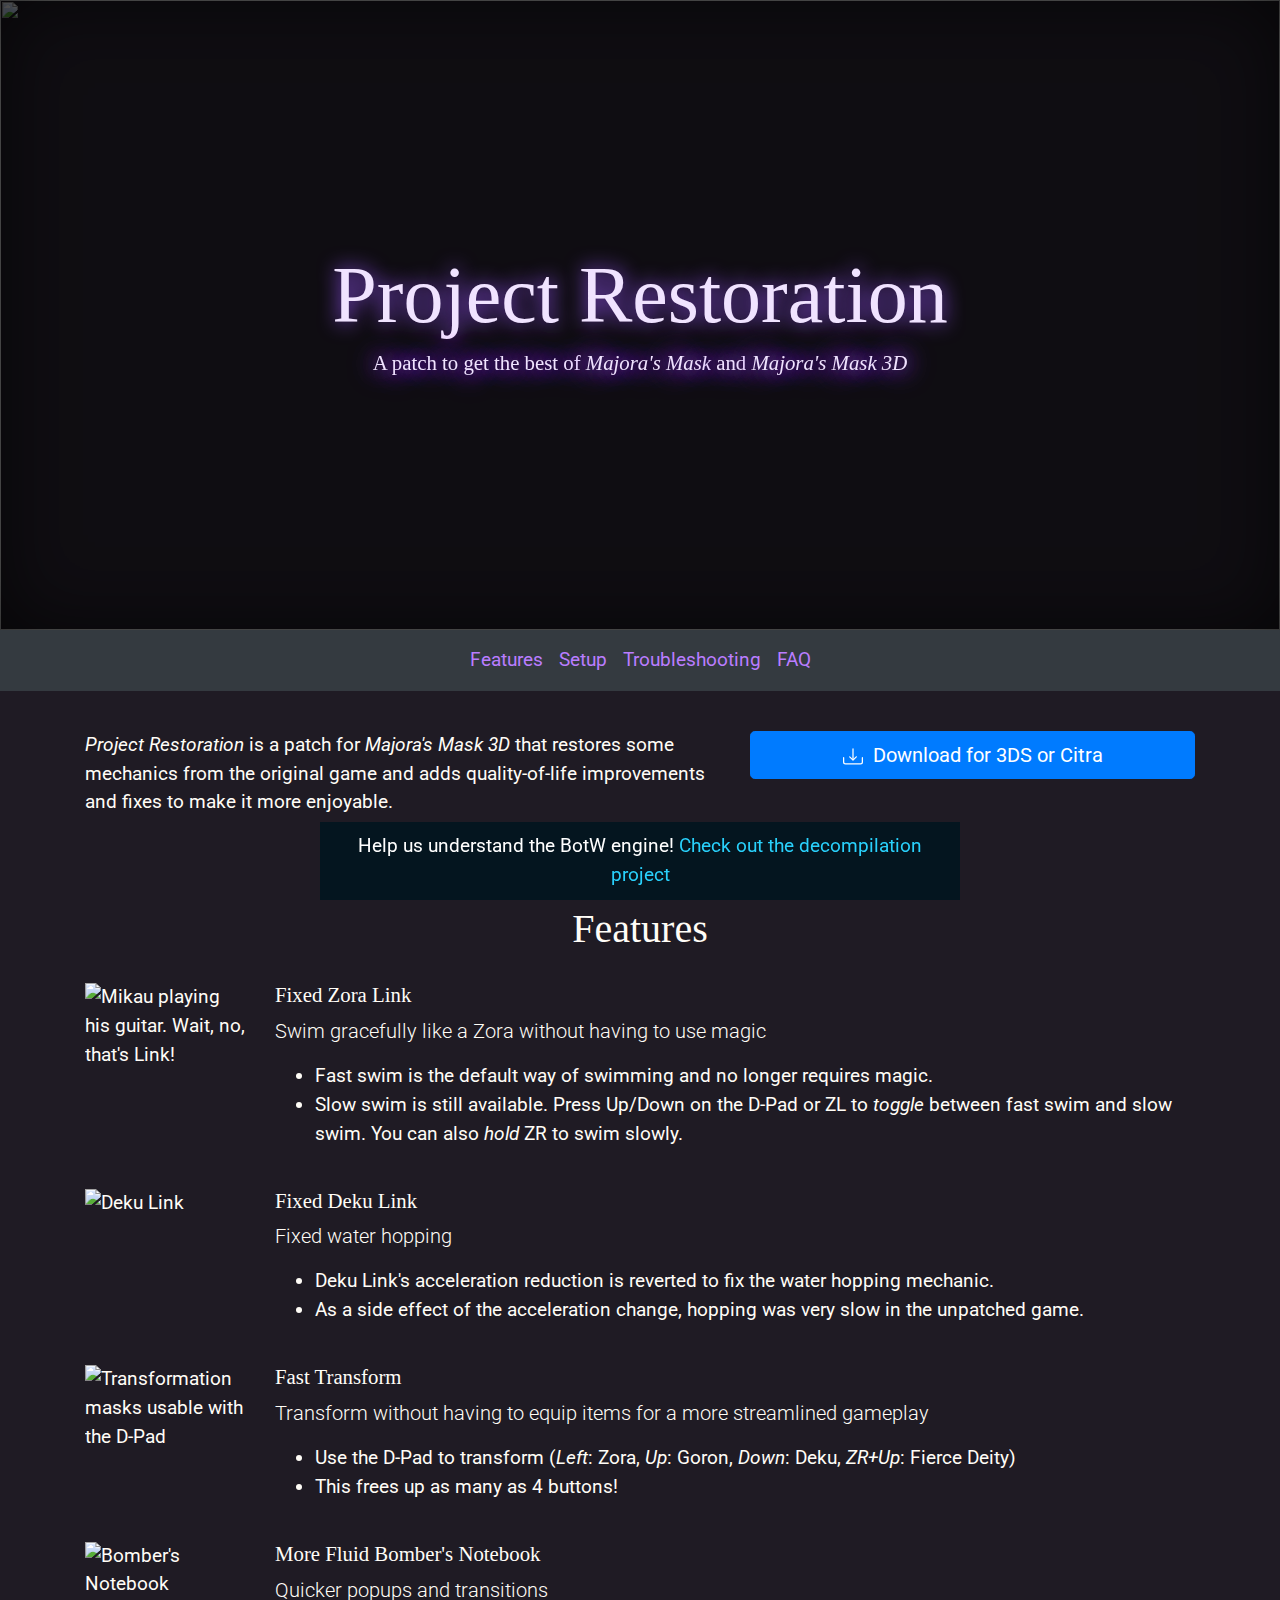
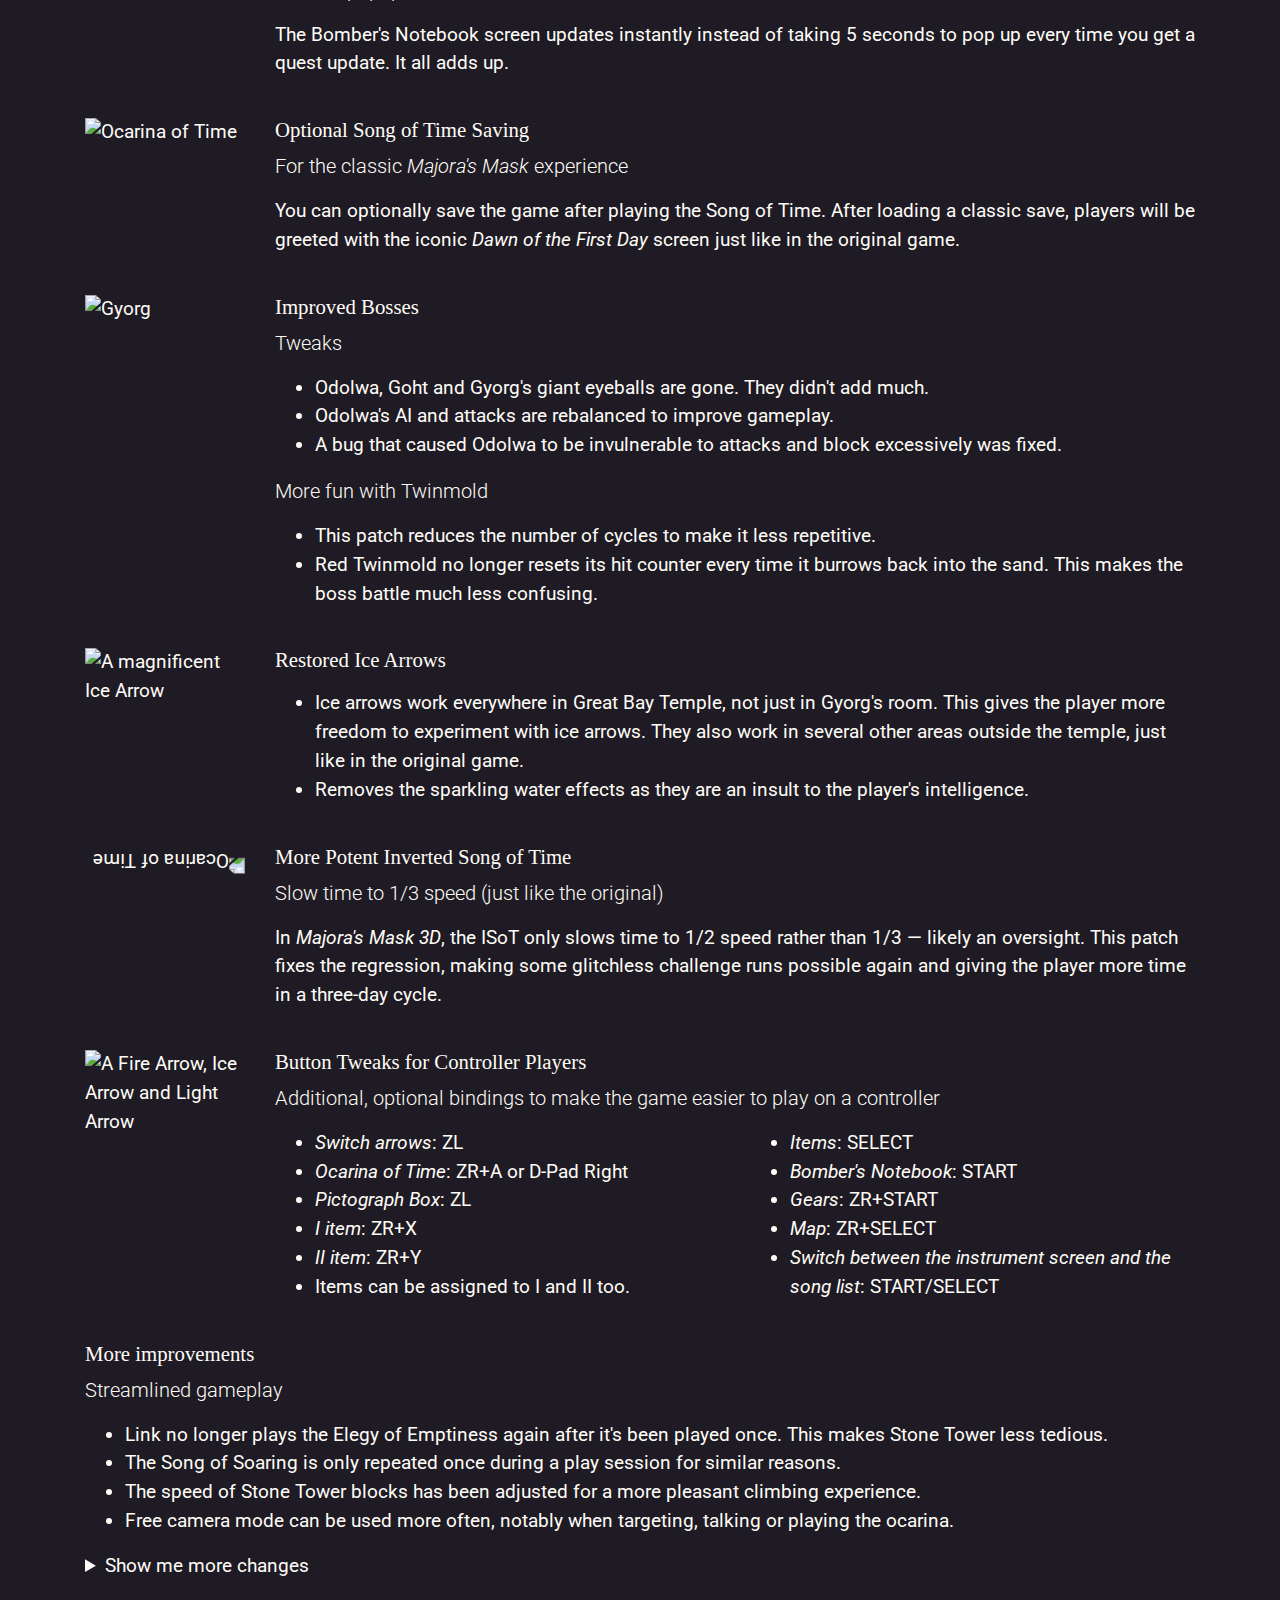
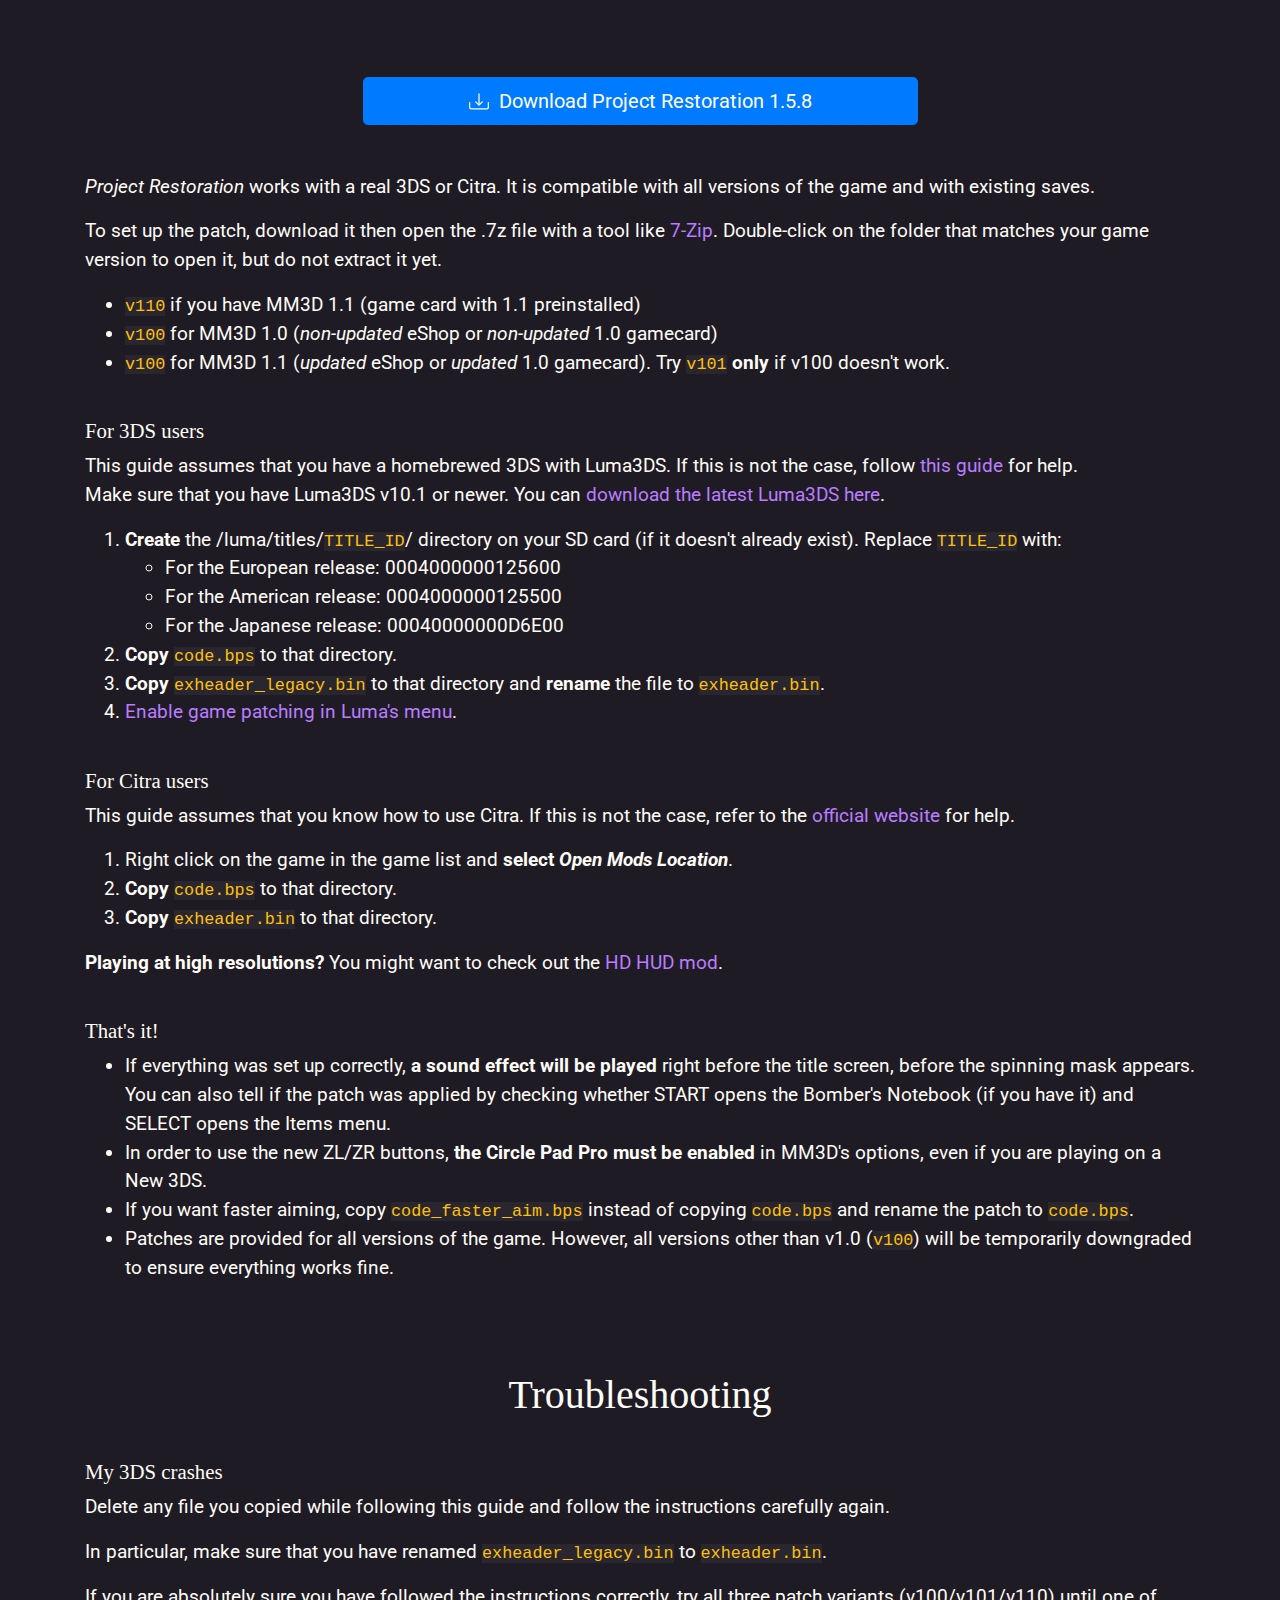
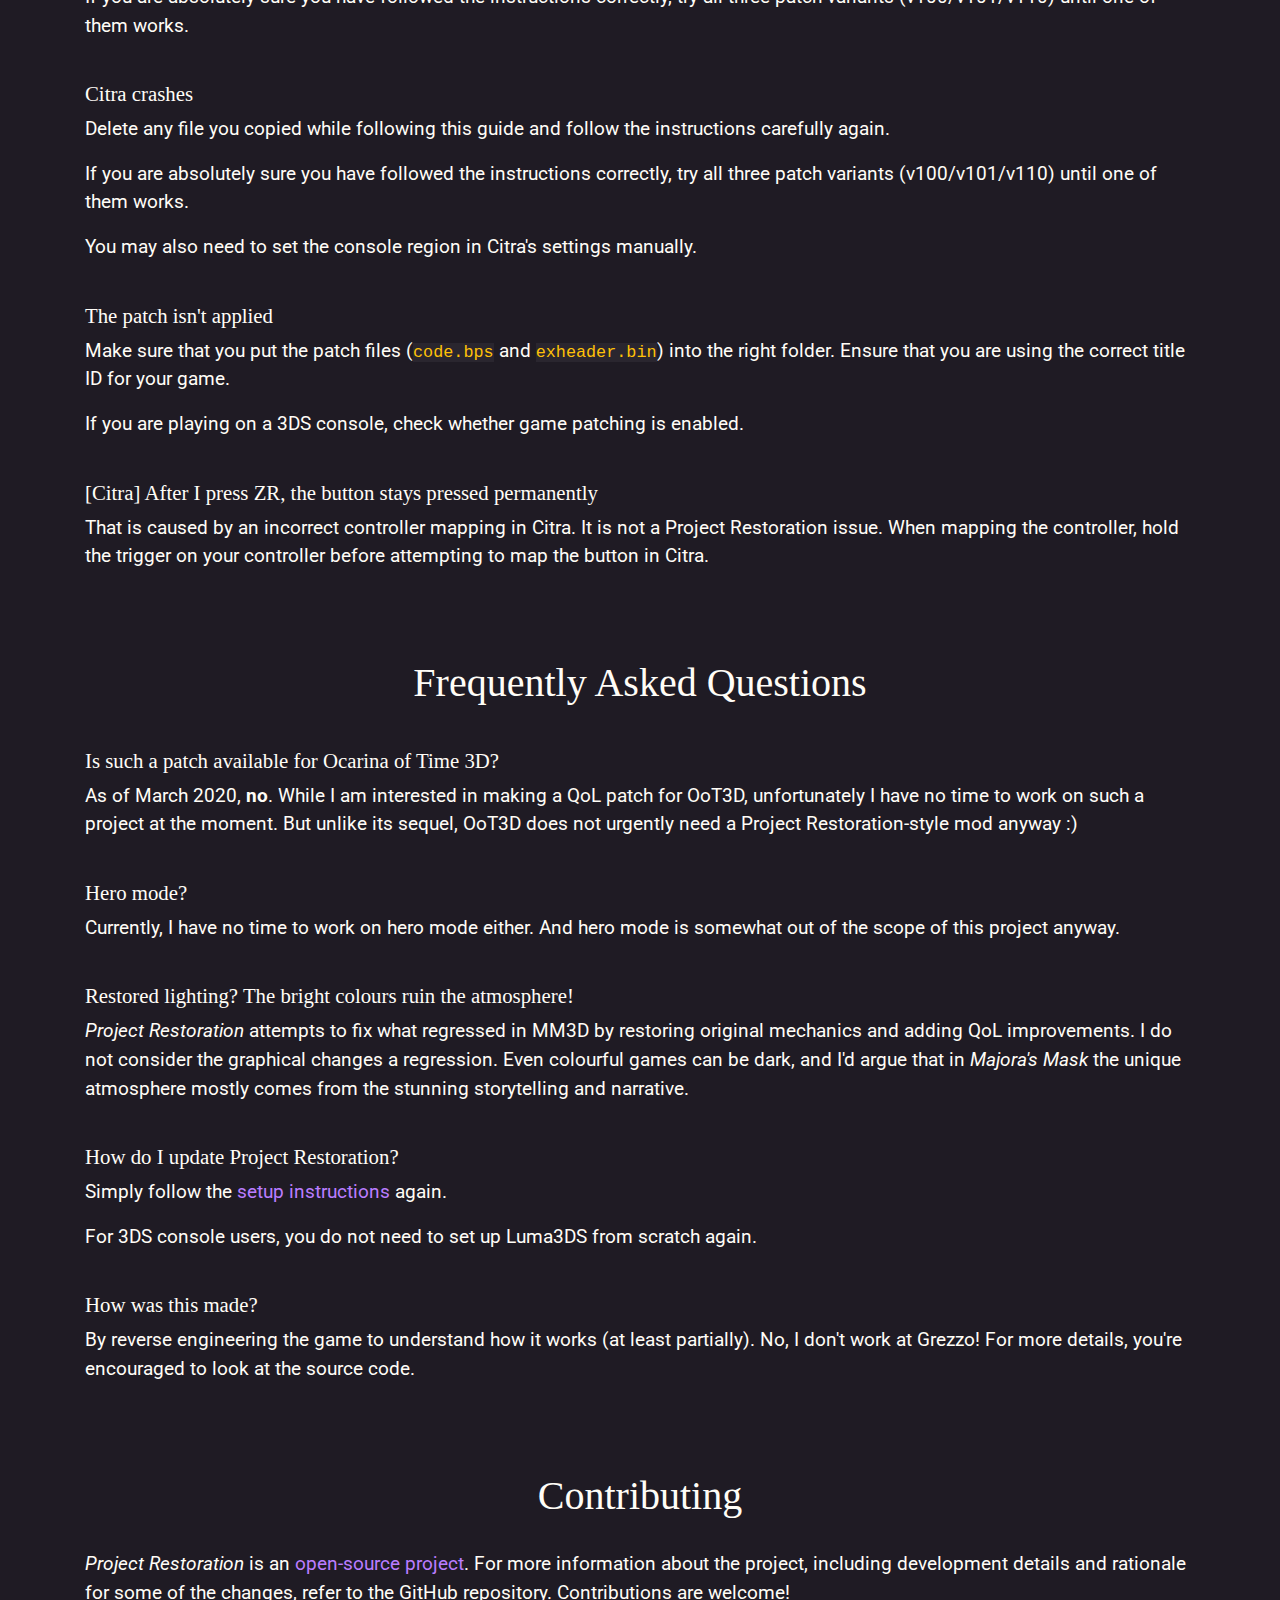
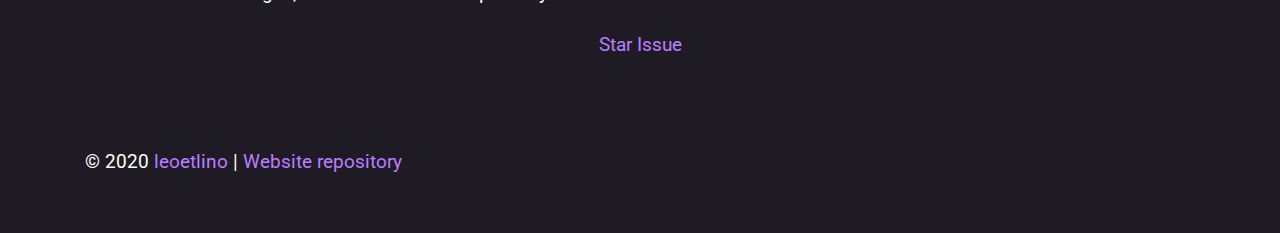
==== index.html @ 618478ee "add BotW RE banner" ====
<!DOCTYPE html>
<html lang="en">

<head>
  <meta charset="utf-8">
  <meta name="viewport" content="width=device-width, initial-scale=1, shrink-to-fit=no">
  <meta name="description" content="Project Restoration is a patch for Majora's Mask 3D that restores mechanics from the original game and adds QoL improvements and fixes to make the game more enjoyable.">
  <link rel="stylesheet" href="assets/css/bootstrap.min.css">
  <link href="https://fonts.googleapis.com/css2?family=Roboto:ital,wght@0,300;0,400;0,700;1,300;1,400&display=swap" rel="stylesheet">
  <link rel="stylesheet" href="index.css?20210507">
  <title>Project Restoration - Majora's Mask 3D patch to get the best of Majora's Mask</title>
</head>

<body>
  <header class="masthead">
    <img class="masthead-bg" src="assets/img/header_2x.jpg" srcset="assets/img/header_1x.jpg 1x, assets/img/header_2x.jpg 2x, assets/img/header_2x.jpg 1920w, assets/img/header_4x.jpg 3840w" alt="">
    <div class="masthead-text">
      <div class="container h-100">
        <div class="row h-100 align-items-center">
          <div class="col-12 text-center">
            <h1>Project Restoration</h1>
            <h2>A patch to get the best of <em>Majora's Mask</em> and <em>Majora's Mask 3D</em></h2>
          </div>
        </div>
      </div>
    </div>
  </header>

  <article id="main">
    <nav class="navbar navbar-expand navbar-dark bg-dark sticky-top" id="nav">
      <div class="navbar-collapse collapse">
        <ul class="navbar-nav ml-auto mr-auto">
          <li class="nav-item"><a class="nav-link" href="#features">Features</a></li>
          <li class="nav-item"><a class="nav-link" href="#setup">Setup</a></li>
          <li class="nav-item"><a class="nav-link" href="#troubleshooting">Troubleshooting</a></li>
          <li class="nav-item"><a class="nav-link" href="#faq">FAQ</a></li>
        </ul>
      </div>
    </nav>

    <section class="container">
      <div class="row pt-4">
        <div class="col-sm-7">
          <p><i>Project Restoration</i> is a patch for <i>Majora's Mask 3D</i> that restores some mechanics from the
            original game and adds quality-of-life improvements and fixes to make it more enjoyable.</p>
        </div>
        <div class="col-sm-5">
          <a href="#setup" style="color: white !important" class="btn btn-lg btn-block btn-primary"><svg class="bi bi-download" width="1em" height="1em" viewBox="0 0 16 16" fill="currentColor" xmlns="http://www.w3.org/2000/svg">
              <path fill-rule="evenodd" d="M.5 8a.5.5 0 01.5.5V12a1 1 0 001 1h12a1 1 0 001-1V8.5a.5.5 0 011 0V12a2 2 0 01-2 2H2a2 2 0 01-2-2V8.5A.5.5 0 01.5 8z" clip-rule="evenodd" />
              <path fill-rule="evenodd" d="M5 7.5a.5.5 0 01.707 0L8 9.793 10.293 7.5a.5.5 0 11.707.707l-2.646 2.647a.5.5 0 01-.708 0L5 8.207A.5.5 0 015 7.5z" clip-rule="evenodd" />
              <path fill-rule="evenodd" d="M8 1a.5.5 0 01.5.5v8a.5.5 0 01-1 0v-8A.5.5 0 018 1z" clip-rule="evenodd" />
            </svg>&nbsp; Download for 3DS or Citra</a>
        </div>
      </div>
    </section>

    <section id="features" class="container">
      <h2>Features</h2>
      <section class="row mb-4">
        <div class="col-sm-2">
          <img src="assets/img/zora_link.png" class="img-fluid" alt="Mikau playing his guitar. Wait, no, that's Link!">
        </div>
        <div class="col-sm-10">
          <h3>Fixed Zora Link</h3>
          <p class="lead">Swim gracefully like a Zora without having to use magic</p>
          <ul>
            <li>Fast swim is the default way of swimming and no longer requires magic.</li>
            <li>Slow swim is still available. Press Up/Down on the D-Pad or ZL to <em>toggle</em> between fast swim and slow
              swim.
              You can also <em>hold</em> ZR to swim slowly.</li>
          </ul>
        </div>
      </section>
      <section class="row mb-4">
        <div class="col-sm-2">
          <img src="assets/img/deku_link.png" class="img-fluid" alt="Deku Link">
        </div>
        <div class="col-sm-10">
          <h3>Fixed Deku Link</h3>
          <p class="lead">Fixed water hopping</p>
          <ul>
            <li>Deku Link's acceleration reduction is reverted to fix the water hopping mechanic.</li>
            <li>As a side effect of the acceleration change, hopping was very slow in the unpatched game.</li>
          </ul>
        </div>
      </section>
      <section class="row mb-4">
        <div class="col-sm-2">
          <img src="assets/img/dpad.png" class="img-fluid" alt="Transformation masks usable with the D-Pad">
        </div>
        <div class="col-sm-10">
          <h3>Fast Transform</h3>
          <p class="lead">Transform without having to equip items for a more streamlined gameplay</p>
          <ul>
            <li>Use the D-Pad to transform (<em>Left</em>: Zora, <em>Up</em>:
              Goron, <em>Down</em>: Deku, <em>ZR+Up</em>: Fierce Deity)</li>
            <li>This frees up as many as 4 buttons!</li>
          </ul>
        </div>
      </section>
      <section class="row mb-4">
        <div class="col-sm-2">
          <img src="assets/img/bombers_notebook.png" class="img-fluid" alt="Bomber's Notebook">
        </div>
        <div class="col-sm-10">
          <h3>More Fluid Bomber's Notebook</h3>
          <p class="lead">Quicker popups and transitions</p>
          <p>The Bomber's Notebook screen updates instantly instead of taking 5 seconds to pop up every time you get a quest update. It all adds up.</p>
        </div>
      </section>
      <section class="row mb-4">
        <div class="col-sm-2">
          <img src="assets/img/oot.png" class="img-fluid" alt="Ocarina of Time">
        </div>
        <div class="col-sm-10">
          <h3>Optional Song of Time Saving</h3>
          <p class="lead">For the classic <i>Majora's Mask</i> experience</p>
          <p>You can optionally save the game after playing the Song of Time. After loading a classic save, players will be greeted with the iconic
            <em>Dawn of the First Day</em> screen just like in the original game.</p>
        </div>
      </section>
      <section class="row mb-4">
        <div class="col-sm-2">
          <img src="assets/img/gyorg.png" class="img-fluid" alt="Gyorg">
        </div>
        <div class="col-sm-10">
          <h3>Improved Bosses</h3>
          <p class="lead">Tweaks</p>
          <ul>
            <li>Odolwa, Goht and Gyorg's giant eyeballs are gone. They didn't add much.</li>
            <li>Odolwa's AI and attacks are rebalanced to improve gameplay.</li>
            <li>A bug that caused Odolwa to be invulnerable to attacks and block excessively was fixed.</li>
          </ul>
          <p class="lead">More fun with Twinmold</p>
          <ul>
            <li>This patch reduces the number of cycles to make it less repetitive.</li>
            <li>Red Twinmold no longer resets its hit counter every time it burrows back into the sand. This makes the
              boss battle much less confusing.</li>
          </ul>
        </div>
      </section>
      <section class="row mb-4">
        <div class="col-sm-2">
          <img src="assets/img/ice_arrow.png" class="img-fluid" alt="A magnificent Ice Arrow">
        </div>
        <div class="col-sm-10">
          <h3>Restored Ice Arrows</h3>
          <ul class="mt-3">
            <li>Ice arrows work everywhere in Great Bay Temple, not just in Gyorg's room. This gives the player more
              freedom to experiment with ice arrows. They also work in several other areas outside the temple, just like
              in the original game.</li>
            <li>Removes the sparkling water effects as they are an insult to the player's intelligence.</li>
          </ul>
        </div>
      </section>
      <section class="row mb-4">
        <div class="col-sm-2">
          <img src="assets/img/oot.png" class="img-fluid" style="transform: rotate(180deg)" alt="Ocarina of Time">
        </div>
        <div class="col-sm-10">
          <h3>More Potent Inverted Song of Time</h3>
          <p class="lead">Slow time to 1/3 speed (just like the original)</p>
          <p>In <em>Majora's Mask 3D</em>, the ISoT only slows time to 1/2 speed rather than 1/3 &mdash; likely an oversight. This patch
            fixes the regression, making some glitchless challenge runs possible again and giving the player more time
            in a three-day cycle.</p>
        </div>
      </section>
      <section class="row mb-4">
        <div class="col-sm-2">
          <img src="assets/img/arrows.png" class="img-fluid" alt="A Fire Arrow, Ice Arrow and Light Arrow">
        </div>
        <div class="col-sm-10">
          <h3>Button Tweaks for Controller Players</h3>
          <p class="lead">Additional, optional bindings to make the game easier to play on a controller</p>
          <div class="row">
            <div class="col-sm-6">
              <ul>
                <li><em>Switch arrows</em>: ZL</li>
                <li><em>Ocarina of Time</em>: ZR+A or D-Pad Right</li>
                <li><em>Pictograph Box</em>: ZL</li>
                <li><em>I item</em>: ZR+X</li>
                <li><em>II item</em>: ZR+Y</li>
                <li>Items can be assigned to I and II too.</li>
              </ul>
            </div>
            <div class="col-sm-6">
              <ul>
                <li><em>Items</em>: SELECT</li>
                <li><em><em>Bomber's Notebook</em></em>: START</li>
                <li><em>Gears</em>: ZR+START</li>
                <li><em>Map</em>: ZR+SELECT</li>
                <li><em>Switch between the instrument screen and the song list</em>: START/SELECT</li>
              </ul>
            </div>
          </div>
        </div>
      </section>
      <section class="mb-4">
        <h3>More improvements</h3>
        <p class="lead">Streamlined gameplay</p>
        <ul>
          <li>Link no longer plays the Elegy of Emptiness again after it's been played once. This makes Stone Tower less tedious.
          </li>
          <li>The Song of Soaring is only repeated once during a play session for similar reasons.</li>
          <li>The speed of Stone Tower blocks has been adjusted for a more pleasant climbing experience.</li>
          <li>Free camera mode can be used more often, notably when targeting, talking or playing the ocarina.</li>
        </ul>
        <!-- To make sure the download button is visible -->
        <div id="setup"></div>
        <details>
          <summary>Show me more changes</summary>
          <p class="lead">Less handholding</p>
          <ul>
            <li>The <i>moving</i> platforms in Deku Palace and Woodfall Temple now actually always <i>move</i>.</li>
            <li>Captain Keeta now walks as fast as in the original game, which restores the challenge of the chasing
              mini-game.</li>
            <li>Link can now leave the Swordman's School during training if necessary to avoid wasting time.</li>
            <li>The Bombers will no longer distract the player from a particular cutscene just to ensure you get their
              hints.</li>
            <li>The new Sheikah hint stone will also no longer distract the player during an important cutscene in the
              Clock Tower.</li>
          </ul>

          <p class="lead">For the classic experience</p>
          <ul>
            <li>Owl statues can be activated by striking them with a sword.</li>
            <li>It is possible to control Goron Link rolling just like in the Nintendo 64 version: hold A and move to
              roll, release A to stop. The classic control scheme co-exists with the new one.</li>
          </ul>

          <p class="lead">Bug fixes</p>
          <ul>
            <li>Fixes a game bug that caused the "heart container get" sound not to play after getting four heart pieces.
            </li>
            <li>Fixes a game bug that prevented the player from leaving free camera mode by targeting when Zora swimming
              or Goron rolling.</li>
            <li>Fixes a possible softlock during the Twinmold boss intro.</li>
            <li>Fixes a possible softlock when fighting Gyorg during phase 1.</li>
            <li>Fixes 2 other possible softlocks when fighting Gyorg during phase 2.</li>
          </ul>
        </details>
      </section>
    </section>

    <section id="setup-real" class="container">
      <p class="text-center mb-5"><a href="https://github.com/leoetlino/project-restoration/releases/download/v1.5.8/mm3d_project_restoration_v1.5.8-0-gac45fa5.7z" target="_blank" style="color: white !important; min-width: 50%" class="btn btn-lg btn-primary"><svg class="bi bi-download" width="1em" height="1em" viewBox="0 0 16 16" fill="currentColor" xmlns="http://www.w3.org/2000/svg">
        <path fill-rule="evenodd" d="M.5 8a.5.5 0 01.5.5V12a1 1 0 001 1h12a1 1 0 001-1V8.5a.5.5 0 011 0V12a2 2 0 01-2 2H2a2 2 0 01-2-2V8.5A.5.5 0 01.5 8z" clip-rule="evenodd" />
        <path fill-rule="evenodd" d="M5 7.5a.5.5 0 01.707 0L8 9.793 10.293 7.5a.5.5 0 11.707.707l-2.646 2.647a.5.5 0 01-.708 0L5 8.207A.5.5 0 015 7.5z" clip-rule="evenodd" />
        <path fill-rule="evenodd" d="M8 1a.5.5 0 01.5.5v8a.5.5 0 01-1 0v-8A.5.5 0 018 1z" clip-rule="evenodd" />
      </svg>&nbsp; Download Project Restoration 1.5.8</a></p>

      <p><em>Project Restoration</em> works with a real 3DS or Citra. It is compatible with all versions of the game and with existing saves.</p>

      <p>To set up the patch, download it then open the .7z file with a tool like <a href="https://www.7-zip.org/">7-Zip</a>. Double-click on the folder that matches your game version to open it, but do not extract it yet.</p>
      <ul>
        <li><code>v110</code> if you have MM3D 1.1 (game card with 1.1 preinstalled)</li>
        <li><code>v100</code> for MM3D 1.0 (<i>non-updated</i> eShop or <i>non-updated</i> 1.0 gamecard)</li>
        <li><code>v100</code> for MM3D 1.1 (<i>updated</i> eShop or <i>updated</i> 1.0 gamecard). Try <code>v101</code> <b>only</b> if v100 doesn't work.</li>
      </ul>

      <section>
        <h3>For 3DS users</h3>
        <p>This guide assumes that you have a homebrewed 3DS with Luma3DS. If this is not the case, follow <a href="https://3ds.hacks.guide/" target="_blank">this guide</a> for help.<br>
          Make sure that you have Luma3DS v10.1 or newer. You can <a href="https://github.com/AuroraWright/Luma3DS/releases" target="_blank">download the latest Luma3DS here</a>.</p>
        <ol>
          <li><b>Create</b> the /luma/titles/<code>TITLE_ID</code>/ directory on your SD card (if it doesn't already exist). Replace <code>TITLE_ID</code> with:
            <ul>
              <li>For the European release: 0004000000125600</li>
              <li>For the American release: 0004000000125500</li>
              <li>For the Japanese release: 00040000000D6E00</li>
            </ul>
          </li>
          <li><b>Copy</b> <code>code.bps</code> to that directory.</li>
          <li><b>Copy</b> <code>exheader_legacy.bin</code> to that directory and <b>rename</b> the file to <code>exheader.bin</code>.</li>
          <li><a href="https://github.com/AuroraWright/Luma3DS/wiki/Optional-features" target="_blank">Enable game patching in Luma's menu</a>.</li>
        </ol>
      </section>

      <section>
        <h3>For Citra users</h3>
        <p>This guide assumes that you know how to use Citra. If this is not the case, refer to the <a href="https://citra-emu.org/" target="_blank">official website</a> for help.</p>
        <ol>
          <li>Right click on the game in the game list and <b>select <em>Open Mods Location</em></b>.</li>
          <li><b>Copy</b> <code>code.bps</code> to that directory.</li>
          <li><b>Copy</b> <code>exheader.bin</code> to that directory.</li>
        </ol>
        <p><b>Playing at high resolutions?</b> You might want to check out the <a href="hd-hud">HD HUD mod</a>.</p>
      </section>

      <h3>That's it!</h3>
      <ul>
        <li>If everything was set up correctly, <strong>a sound effect will be played</strong> right before the title screen, before the spinning mask appears. You can also tell if the patch was applied by checking whether START opens the Bomber's Notebook (if you have it) and SELECT opens the Items menu.</li>
        <li>In order to use the new ZL/ZR buttons, <strong>the Circle Pad Pro must be enabled</strong> in MM3D's options, even if you are playing on a New 3DS.</li>
        <li>If you want faster aiming, copy <code>code_faster_aim.bps</code> instead of copying <code>code.bps</code> and rename the patch to <code>code.bps</code>.</li>
        <li>Patches are provided for all versions of the game. However, all versions other than v1.0 (<code>v100</code>) will be temporarily downgraded to ensure everything works fine.</li>
      </ul>
    </section>

    <section id="troubleshooting" class="container">
      <h2>Troubleshooting</h2>

      <h3>My 3DS crashes</h3>
      <p>Delete any file you copied while following this guide and follow the instructions carefully again.</p>
      <p>In particular, make sure that you have renamed <code>exheader_legacy.bin</code> to <code>exheader.bin</code>.</p>
      <p>If you are absolutely sure you have followed the instructions correctly, try all three patch variants (v100/v101/v110) until one of them works.</p>

      <h3>Citra crashes</h3>
      <p>Delete any file you copied while following this guide and follow the instructions carefully again.</p>
      <p>If you are absolutely sure you have followed the instructions correctly, try all three patch variants (v100/v101/v110) until one of them works.</p>
      <p>You may also need to set the console region in Citra's settings manually.</p>

      <h3>The patch isn't applied</h3>
      <p>Make sure that you put the patch files (<code>code.bps</code> and <code>exheader.bin</code>) into the right folder. Ensure that you are using the correct title ID for your game.</p>
      <p>If you are playing on a 3DS console, check whether game patching is enabled.</p>

      <h3>[Citra] After I press ZR, the button stays pressed permanently</h3>
      <p>That is caused by an incorrect controller mapping in Citra. It is not a Project Restoration issue. When mapping the controller, hold the trigger on your controller before attempting to map the button in Citra.</p>
    </section>

    <section id="faq" class="container">
      <h2>Frequently Asked Questions</h2>

      <h3>Is such a patch available for Ocarina of Time 3D?</h3>
      <p>As of March 2020, <b>no</b>. While I am interested in making a QoL patch for OoT3D, unfortunately I have no time to work on such a project at the moment. But unlike its sequel, OoT3D does not urgently need a Project Restoration-style mod anyway :)</p>

      <h3>Hero mode?</h3>
      <p>Currently, I have no time to work on hero mode either. And hero mode is somewhat out of the scope of this project anyway.</p>

      <h3>Restored lighting? The bright colours ruin the atmosphere!</h3>
      <p><i>Project Restoration</i> attempts to fix what regressed in MM3D by restoring original mechanics and adding QoL improvements. I do not consider the graphical changes a regression. Even colourful games can be dark, and I'd argue that in <i>Majora's Mask</i> the unique atmosphere mostly comes from the stunning storytelling and narrative.</p>

      <h3>How do I update Project Restoration?</h3>
      <p>Simply follow the <a href="#setup">setup instructions</a> again.</p>
      <p>For 3DS console users, you do not need to set up Luma3DS from scratch again.</p>

      <h3>How was this made?</h3>
      <p>By reverse engineering the game to understand how it works (at least partially). No, I don't work at Grezzo! For more details, you're encouraged to look at the source code.</p>
    </section>

    <section id="contributing" class="container">
      <h2>Contributing</h2>
      <p><i>Project Restoration</i> is an <a href="https://github.com/leoetlino/project-restoration">open-source
          project</a>. For more information about the project, including development details and rationale for some of the changes, refer to the GitHub repository. Contributions are welcome!</p>
      <p class="text-center mt-4">
        <a class="github-button" href="https://github.com/leoetlino/project-restoration" data-icon="octicon-star" data-size="large" data-show-count="true" aria-label="Star leoetlino/project-restoration on GitHub">Star</a>
        <a class="github-button" href="https://github.com/leoetlino/project-restoration/issues" data-icon="octicon-issue-opened" data-size="large" data-show-count="true" aria-label="Issue leoetlino/project-restoration on GitHub">Issue</a>
      </p>
    </section>

    <section class="container">
      &copy; 2020 <a href="https://leolam.fr/">leoetlino</a> | <a href="https://github.com/leoetlino/project-restoration-site">Website repository</a>
    </section>

  </article>

  <div class="banner">
  Help us understand the BotW engine! <a href="https://github.com/zeldaret/botw" target="_blank" style="color: #29d1fc !important;">Check out the decompilation project</a>
  </div>

  <script>
    // Piwik
    var _paq = []; (function () {
      _paq.push(['trackPageView']); _paq.push(['enableLinkTracking']); _paq.push(['enableHeartBeatTimer']); function r() { const u = "https://anna.zeldamods.org/"; _paq.push(['setTrackerUrl', u + 'r']); _paq.push(['setSiteId', '2']); const d = document, g = d.createElement('script'), s = d.getElementsByTagName('script')[0]; g.async = true; g.defer = true; g.src = u + 'anna.js'; s.parentNode.insertBefore(g, s); }
      r();
    })();
  </script>
  <script async defer src="https://buttons.github.io/buttons.js"></script>
</body>

</html>
---- index.css ----
@font-face {
  font-family: Hylia;
  src: url("https://static.zeldamods.org/assets/HyliaSerifBeta-Regular.otf") format("opentype");
}

@font-face {
  font-family: CalamityB;
  font-weight: bold;
  font-style: italic;
  src: url("https://static.zeldamods.org/assets/Calamity-Bold.otf") format("opentype");
}


body {
  font-family: Roboto, sans-serif;
  color: #fffdf7;
  font-size: 1.2rem;
}

body, #main {
  background: #1F1B24;
}

#main h2 {
  font-family: Hylia;
  font-size: 2.5rem;
  text-align: center;
  margin-bottom: 0.75em;
  hyphens: auto;
}

#main h3 {
  font-family: CalamityB;
  font-size: 1.3rem;
  margin-top: 2em;
}

#features h3 {
  margin-top: 0;
}

#main > section {
  padding-top: 1rem;
  padding-bottom: 3.5rem;
}

#main > section:first-child {
  padding-top: 3rem;
  padding-bottom: 3rem;
}

#main #nav {
  overflow-x: auto;
}

a {
  color: #ba7dff !important;
  text-decoration: none;
}

code {
  background-color: rgba(255, 255, 255, 0.05);
  color: #ffc107;
}

#features img {
  display: block;
  margin-left: auto;
  margin-right: auto;
}

.masthead, .masthead-bg, .masthead-text {
  height: 70vh;
  width: 100%;
}

.masthead-bg {
  position: fixed;
  object-fit: cover;
  z-index: -1;
}

.masthead-text {
  position: absolute;
  background-color: rgba(0, 0, 0, 0.5);
  color: #f0e3ff;
  text-shadow: 0 .05rem .1rem rgba(0, 0, 0, .6);
  box-shadow: inset 0 0 5rem rgba(0, 0, 0, .6);
}


.masthead h1 {
  font-family: Hylia;
  font-size: 5rem;
  text-shadow: 0 0 20px #9755fa;
}

.masthead h2 {
  margin-top: 0.25em;
  font-size: 1.3rem;
  font-family: CalamityB;
  text-shadow: 0 0 30px #9755fa, 0 0 30px #9755fa, 0 0 20px #9755fa;
}

@media (max-width: 576px) {
  body {
    font-size: 1.1rem;
  }

  #features img {
    padding-left: 7rem;
    padding-right: 7em;
    margin-bottom: 2rem;
  }

  .masthead, .masthead-bg, .masthead-text {
    height: 60vh;
  }
}

@media (max-width: 500px) {
  .masthead h1 {
    font-size: 4rem;
  }
  .masthead h2 {
    font-size: 1.1rem;
  }
}

@media (max-width: 400px) {
  body {
    font-size: 1rem;
  }

  .masthead h1 {
    font-size: 3rem;
  }
}

.banner {
    position: fixed;
    bottom: 0;
    left: 50%;
    -webkit-transform: translate(-50%);
    transform: translate(-50%);
    z-index: 1000;
    background-color: rgba(1,21,31,.88);
    border: 0;
    padding: 10px 20px;
    font-family: Roboto,sans-serif;
    color: #fff;
    text-align: center;
}

.banner a {
    color: #29d1fc !important;
}
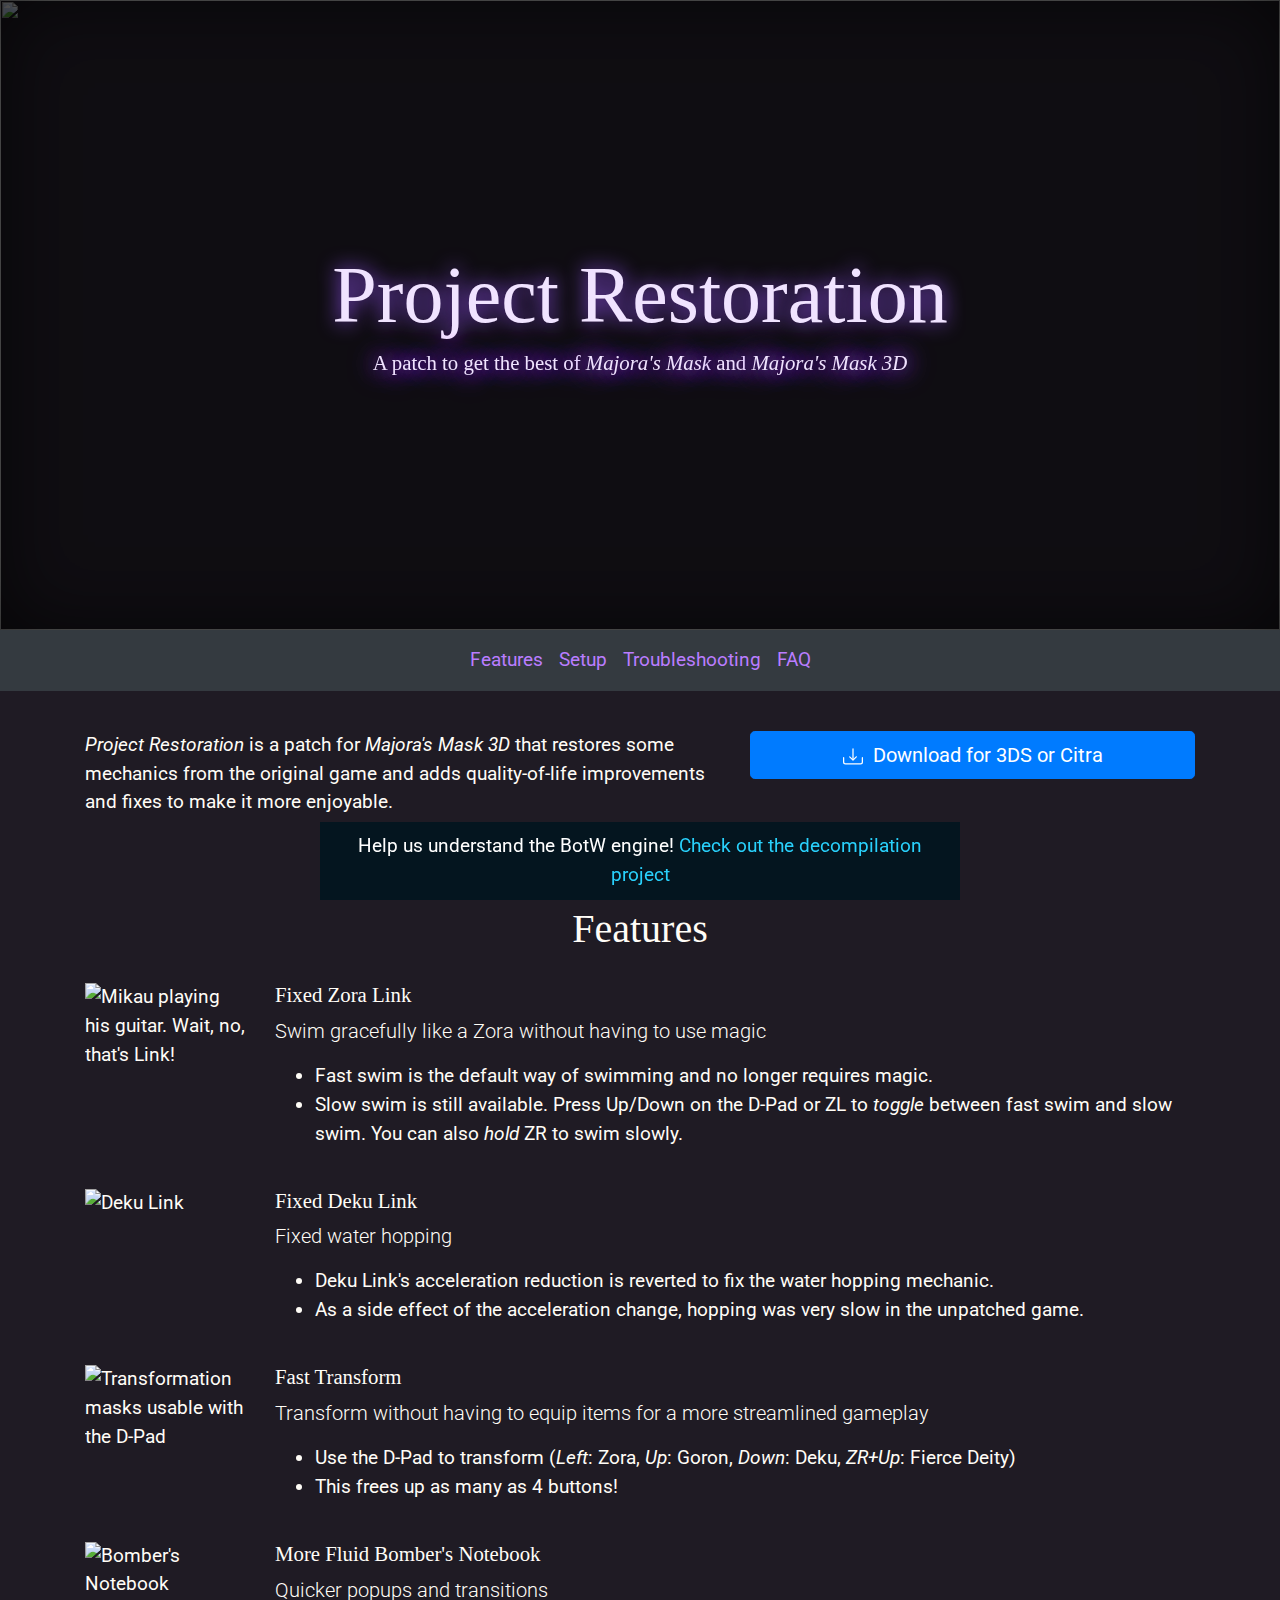
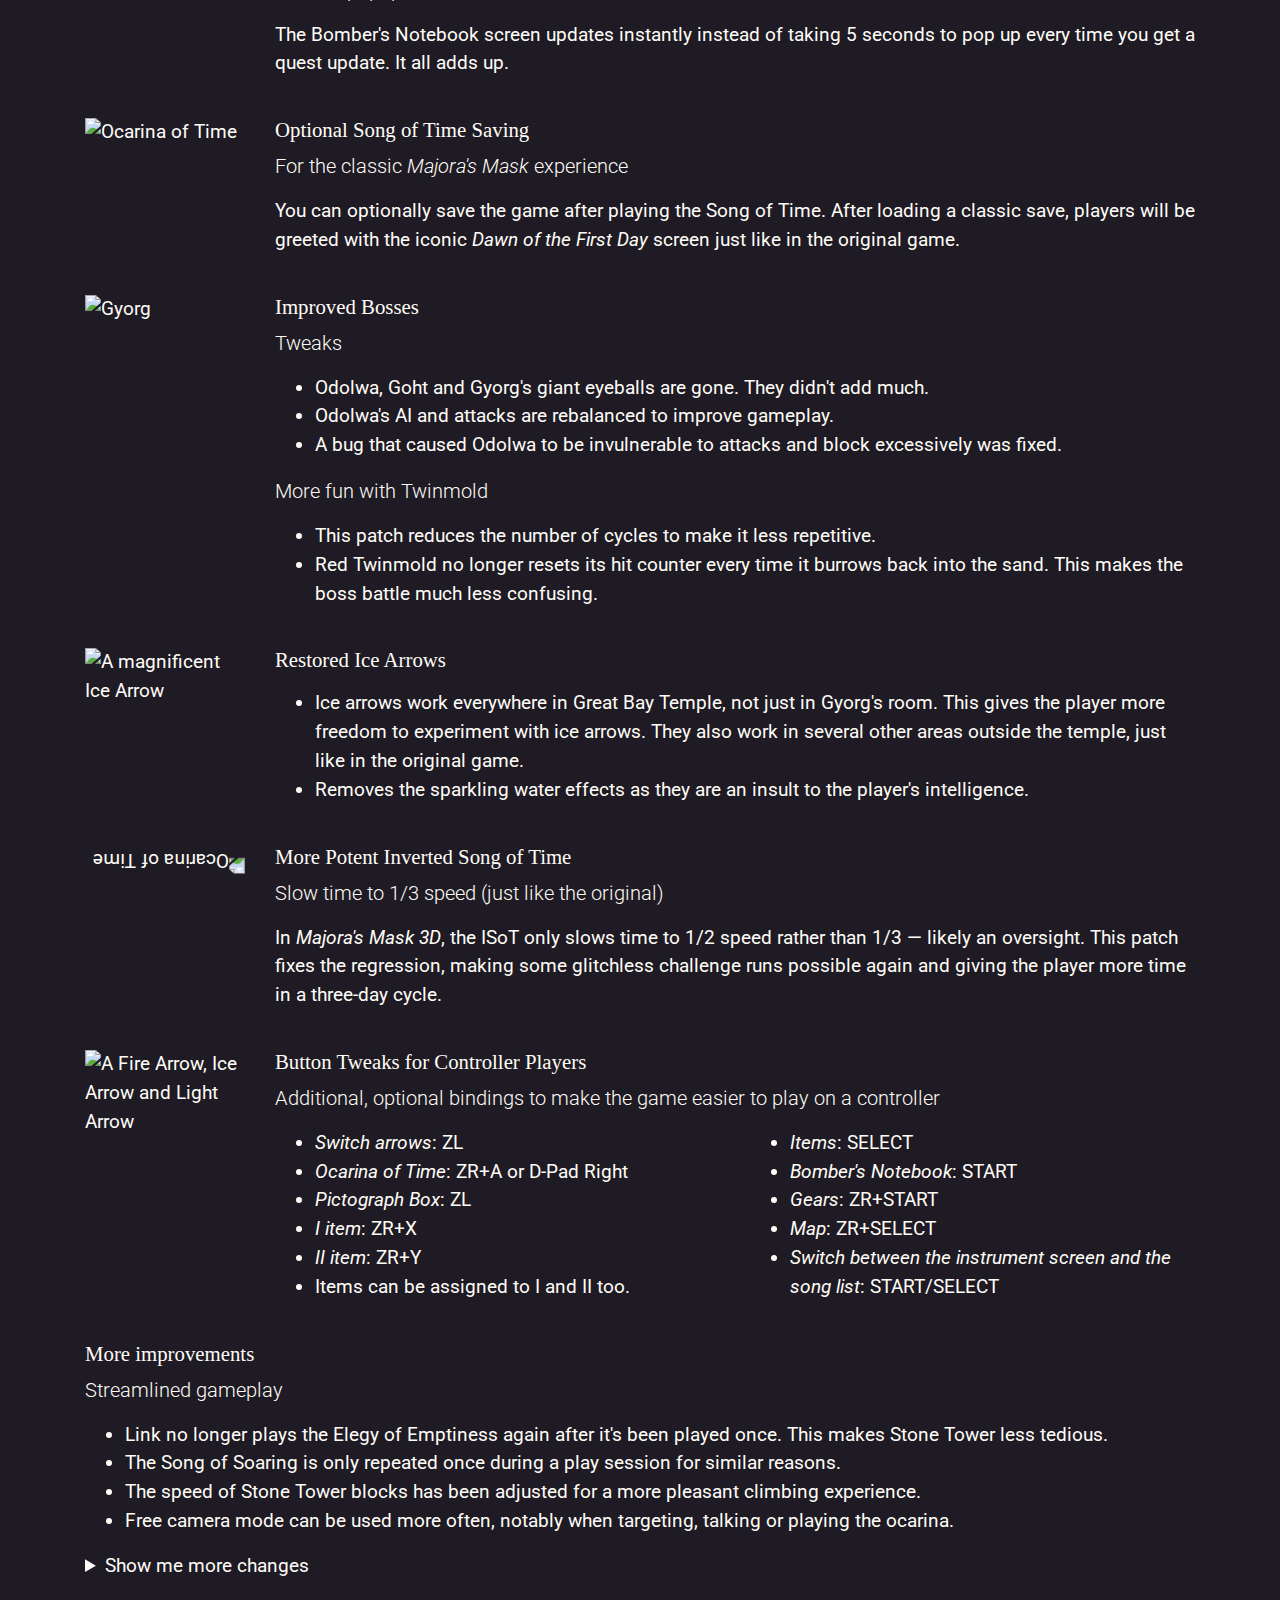
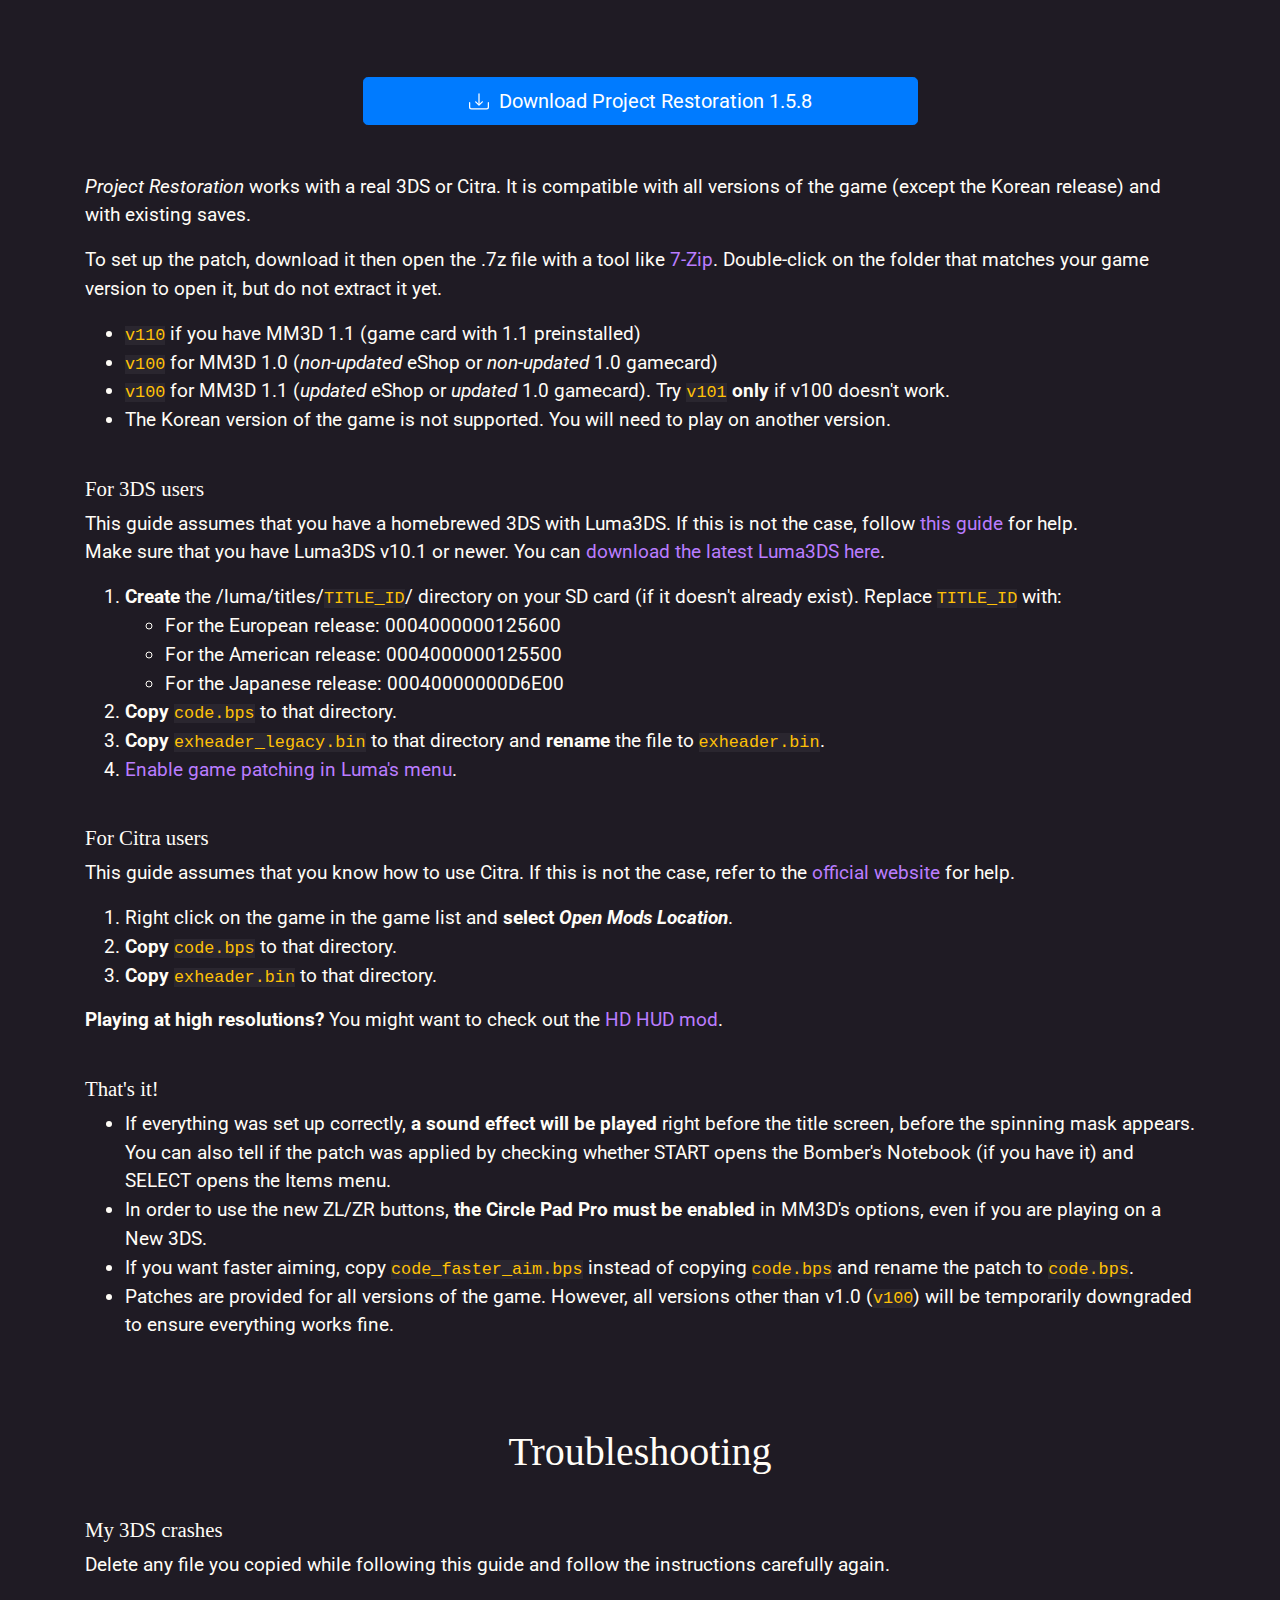
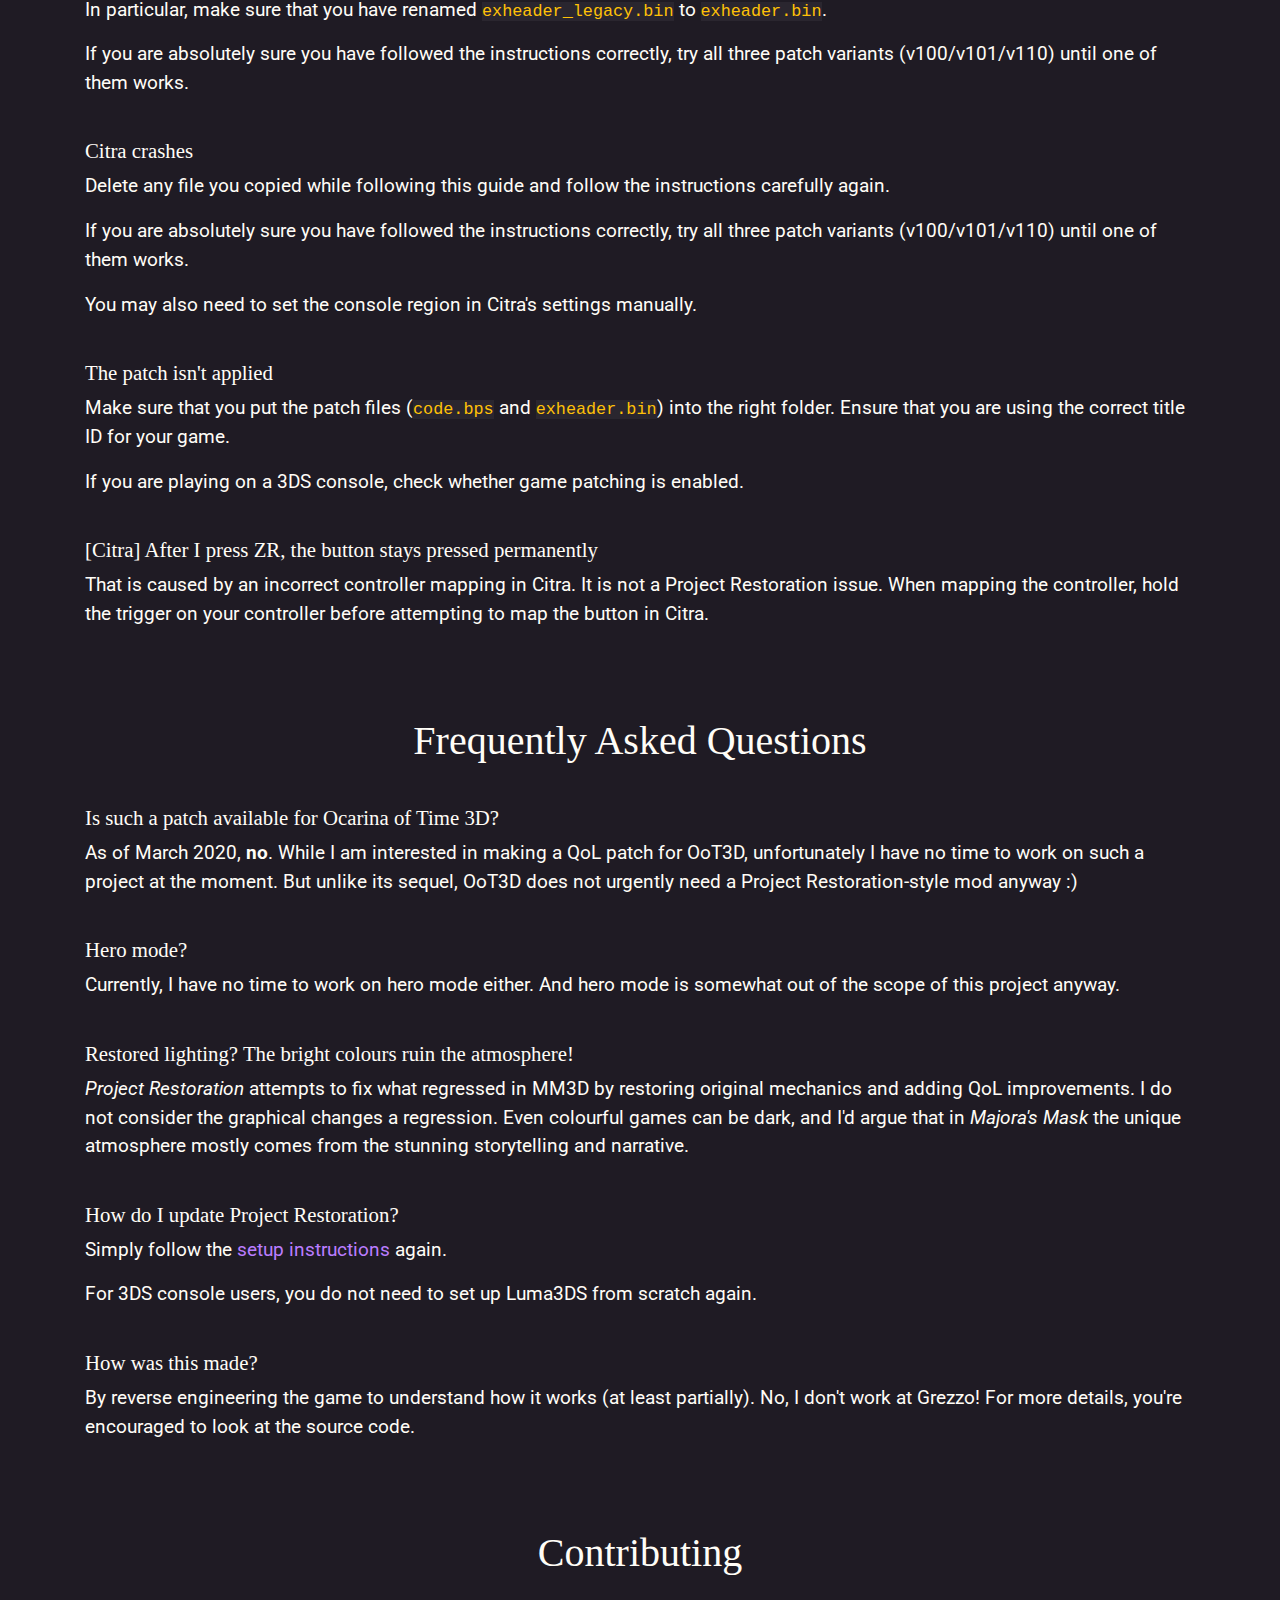
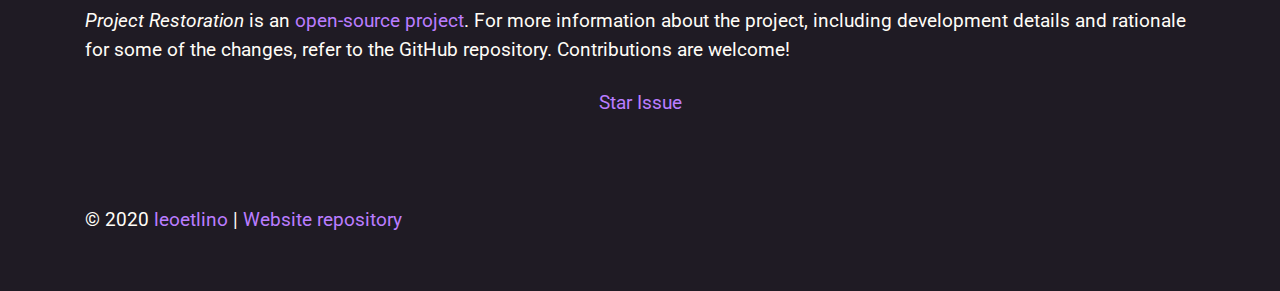
==== commit 9d29528b: "Mention that the Korean build isn't supported" ====
--- a/index.html
+++ b/index.html
@@ -249,13 +249,14 @@
         <path fill-rule="evenodd" d="M8 1a.5.5 0 01.5.5v8a.5.5 0 01-1 0v-8A.5.5 0 018 1z" clip-rule="evenodd" />
       </svg>&nbsp; Download Project Restoration 1.5.8</a></p>
 
-      <p><em>Project Restoration</em> works with a real 3DS or Citra. It is compatible with all versions of the game and with existing saves.</p>
+      <p><em>Project Restoration</em> works with a real 3DS or Citra. It is compatible with all versions of the game (except the Korean release) and with existing saves.</p>
 
       <p>To set up the patch, download it then open the .7z file with a tool like <a href="https://www.7-zip.org/">7-Zip</a>. Double-click on the folder that matches your game version to open it, but do not extract it yet.</p>
       <ul>
         <li><code>v110</code> if you have MM3D 1.1 (game card with 1.1 preinstalled)</li>
         <li><code>v100</code> for MM3D 1.0 (<i>non-updated</i> eShop or <i>non-updated</i> 1.0 gamecard)</li>
         <li><code>v100</code> for MM3D 1.1 (<i>updated</i> eShop or <i>updated</i> 1.0 gamecard). Try <code>v101</code> <b>only</b> if v100 doesn't work.</li>
+        <li>The Korean version of the game is not supported. You will need to play on another version.</li>
       </ul>
 
       <section>
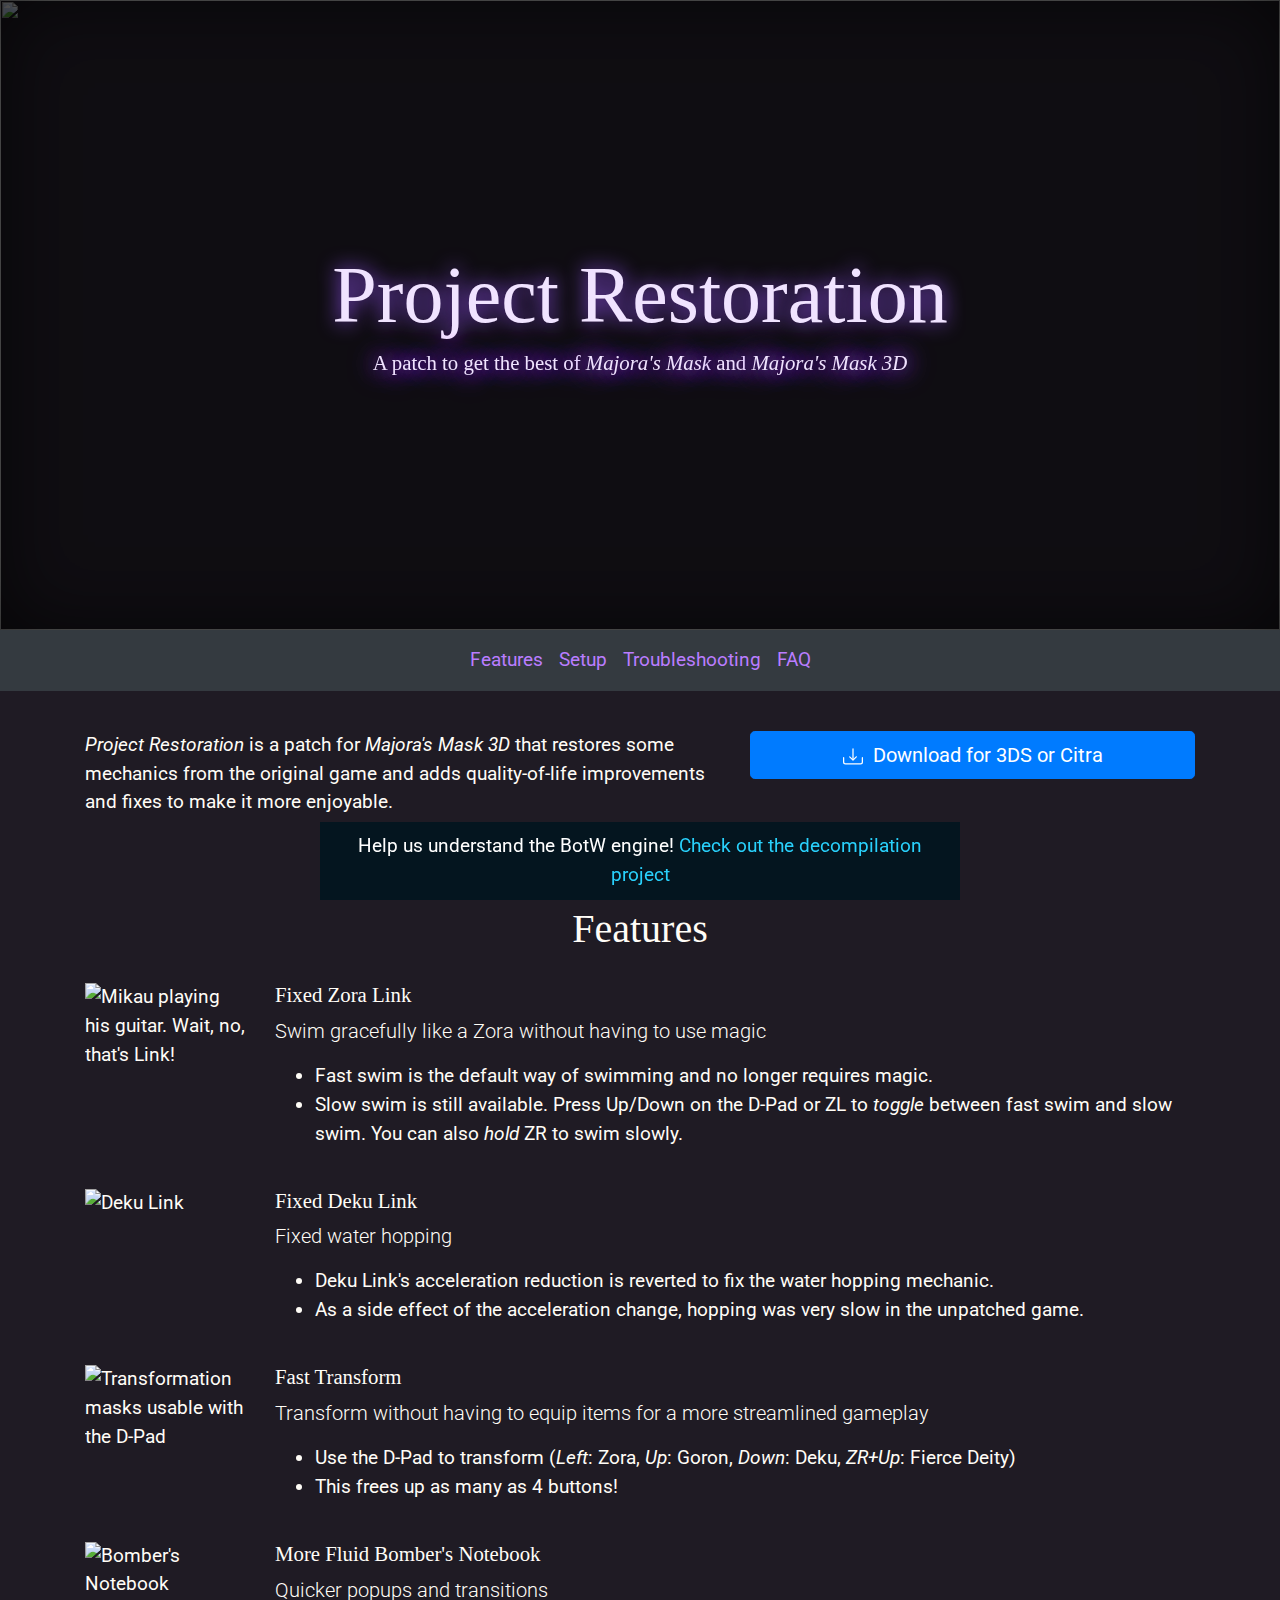
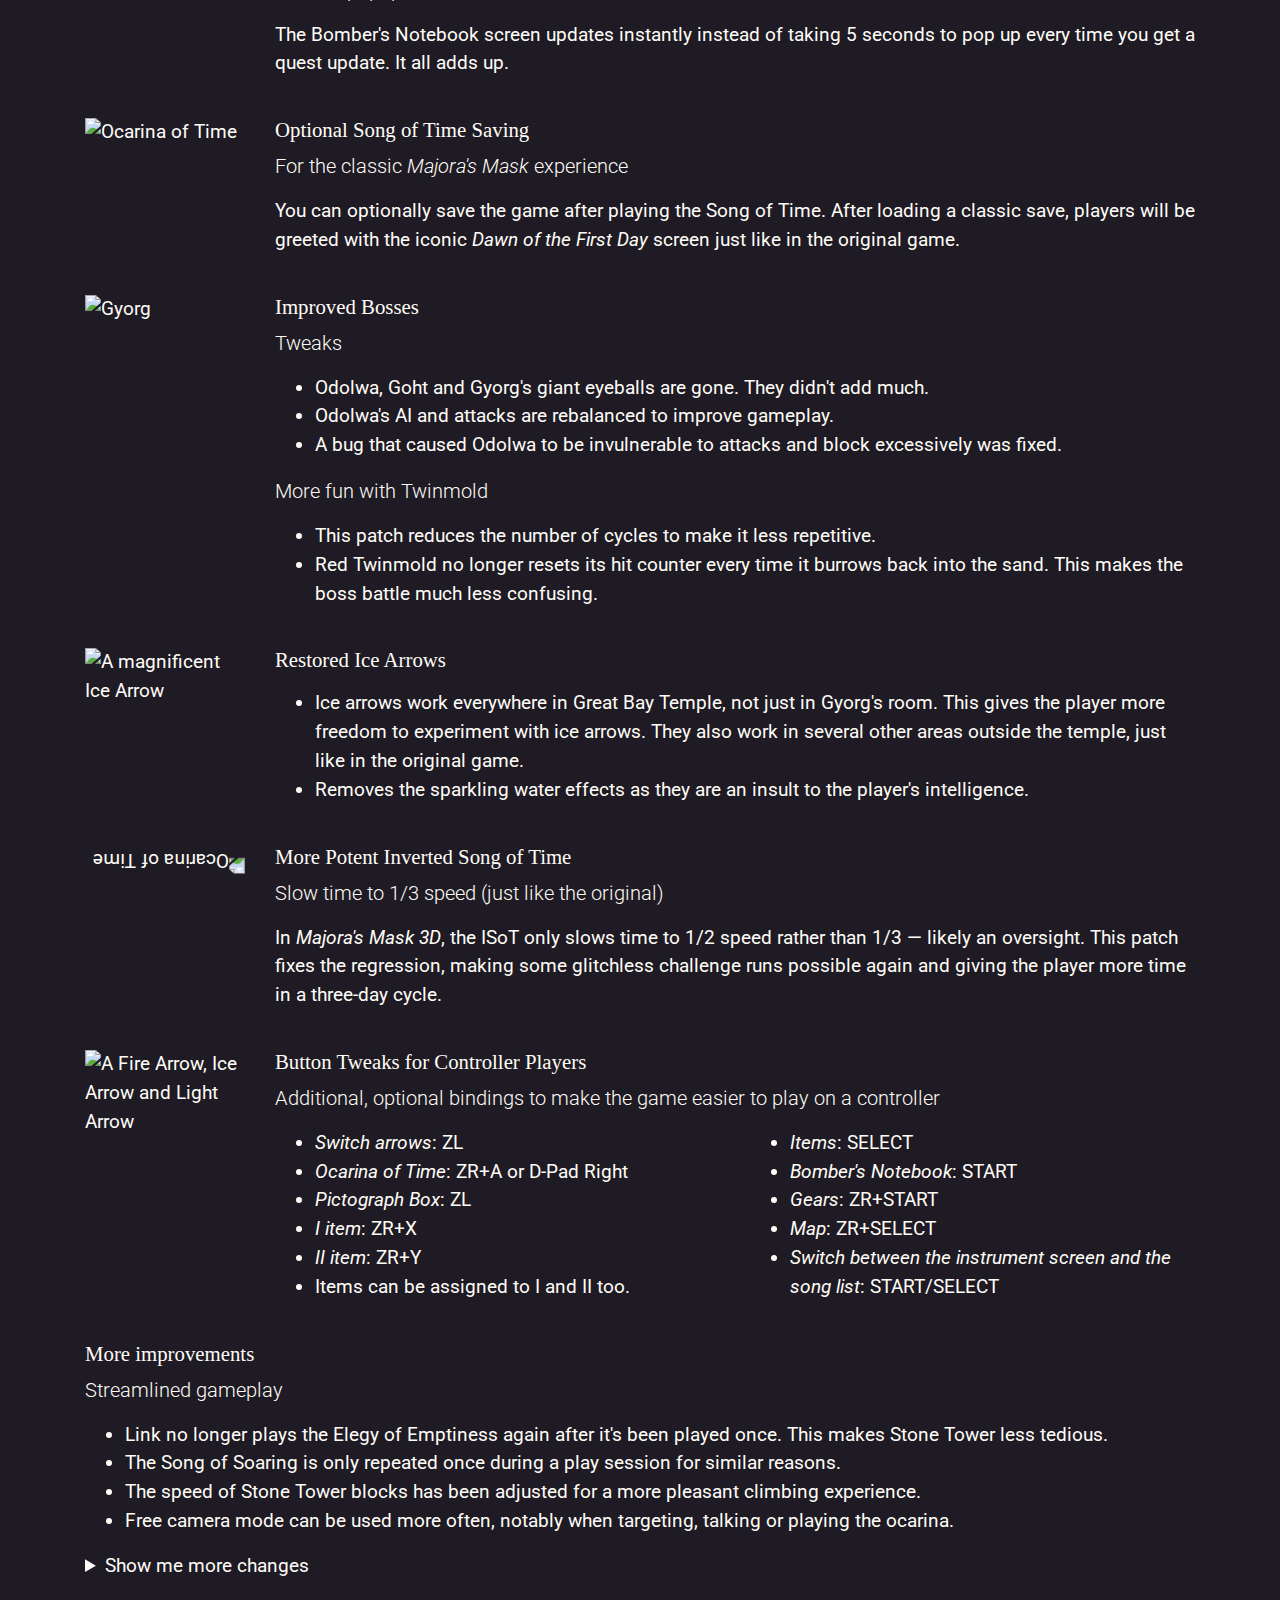
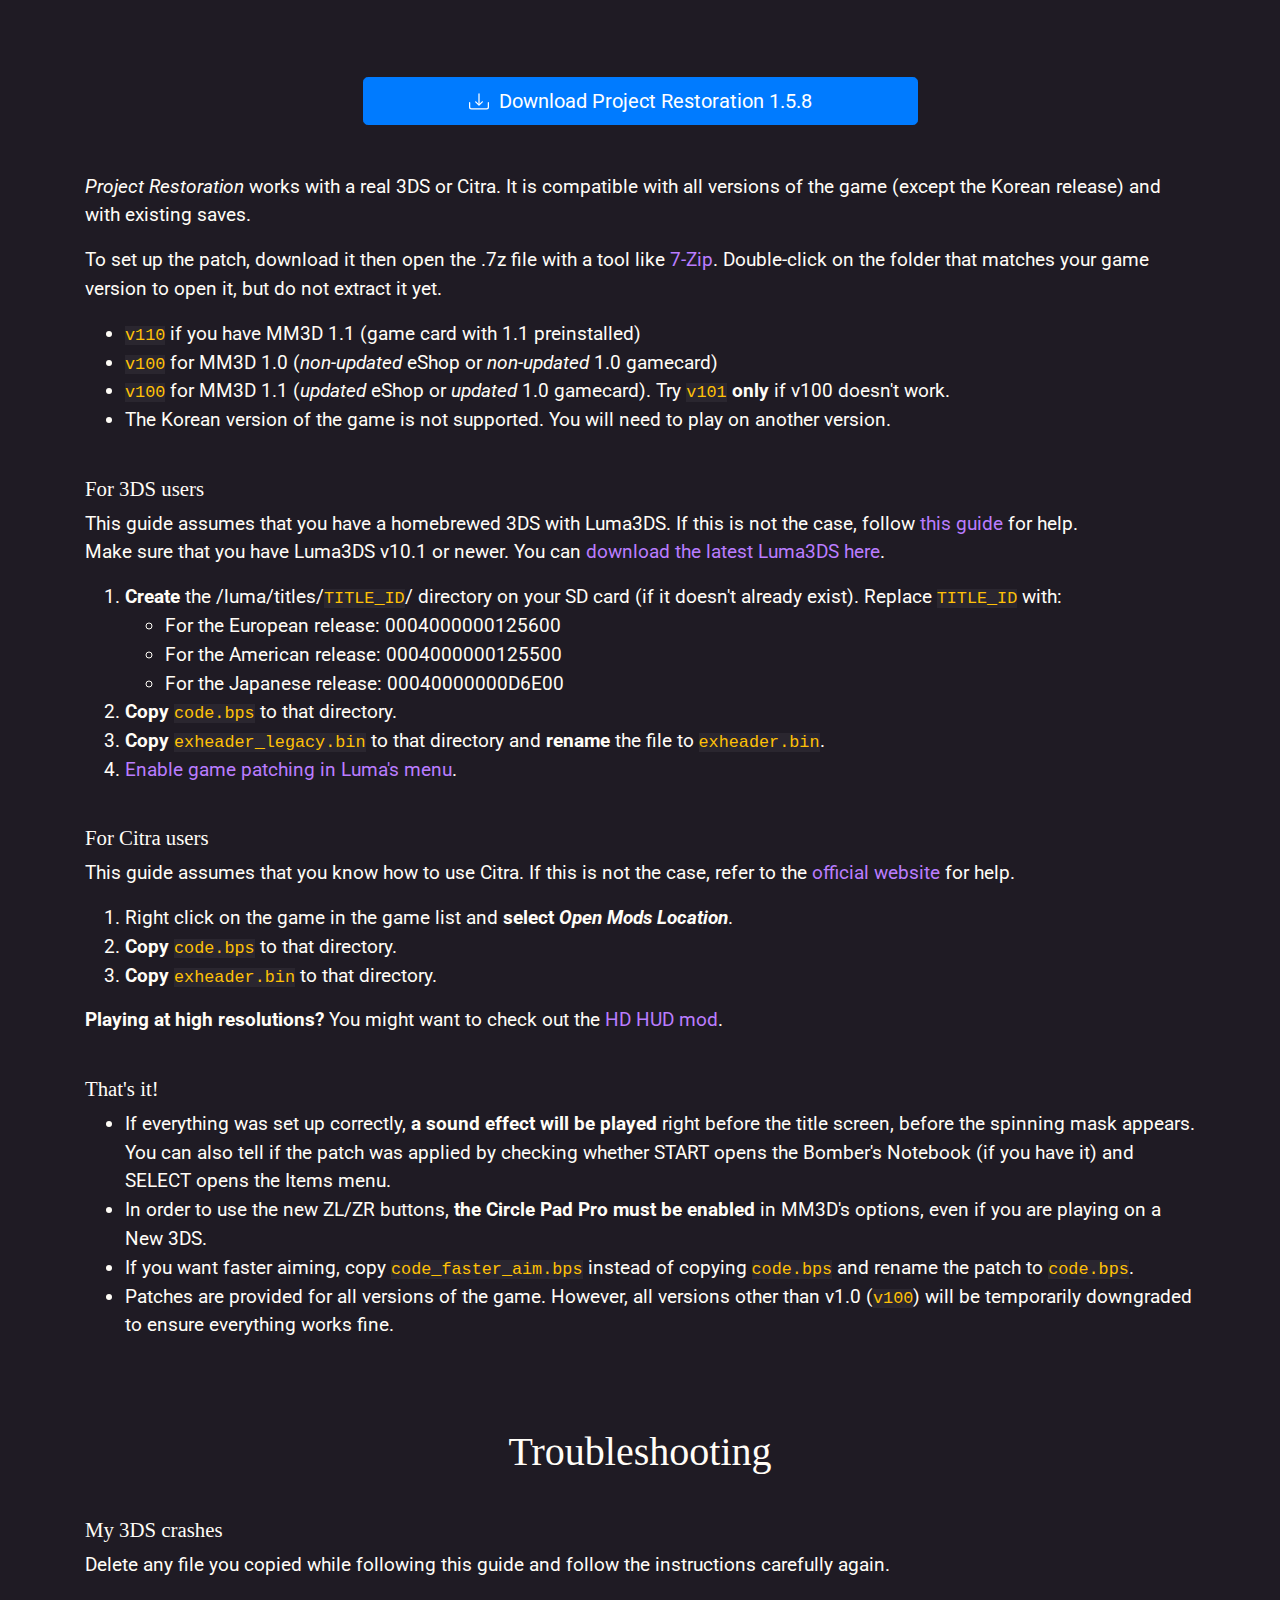
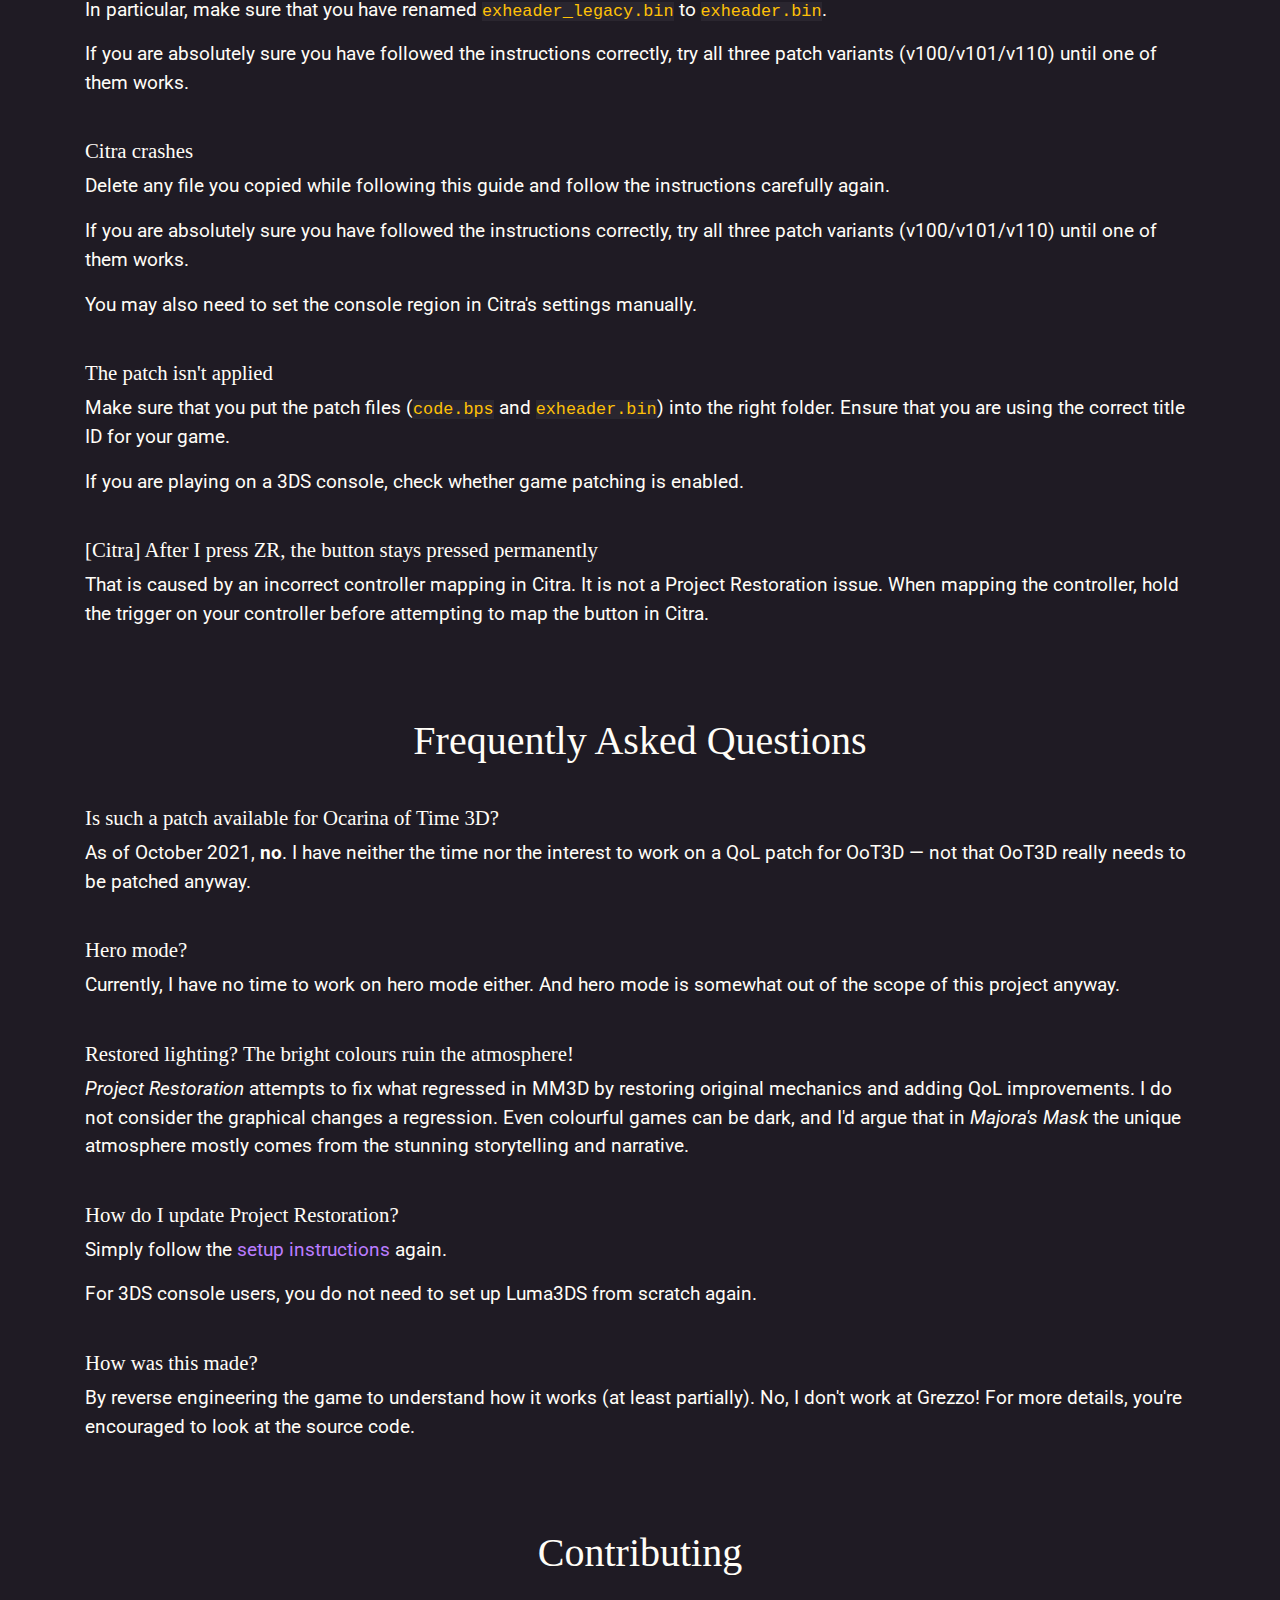
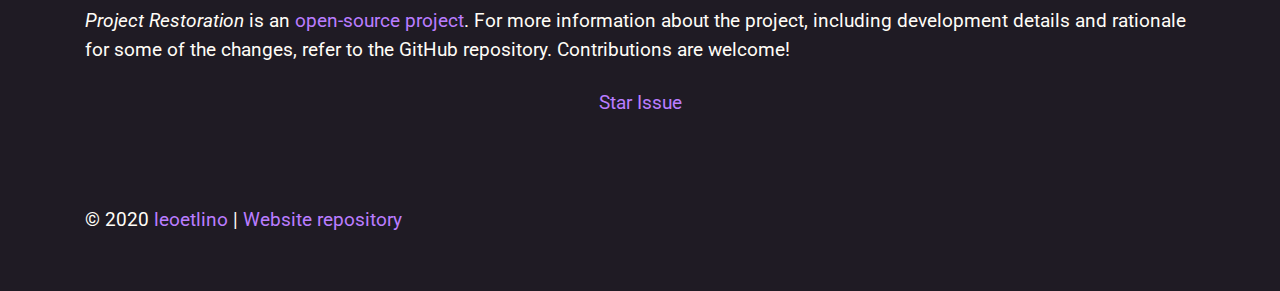
==== commit 1f4fb72f: "Update OoT3D FAQ entry" ====
--- a/index.html
+++ b/index.html
@@ -322,7 +322,7 @@
       <h2>Frequently Asked Questions</h2>
 
       <h3>Is such a patch available for Ocarina of Time 3D?</h3>
-      <p>As of March 2020, <b>no</b>. While I am interested in making a QoL patch for OoT3D, unfortunately I have no time to work on such a project at the moment. But unlike its sequel, OoT3D does not urgently need a Project Restoration-style mod anyway :)</p>
+      <p>As of October 2021, <b>no</b>. I have neither the time nor the interest to work on a QoL patch for OoT3D — not that OoT3D really needs to be patched anyway.</p>
 
       <h3>Hero mode?</h3>
       <p>Currently, I have no time to work on hero mode either. And hero mode is somewhat out of the scope of this project anyway.</p>
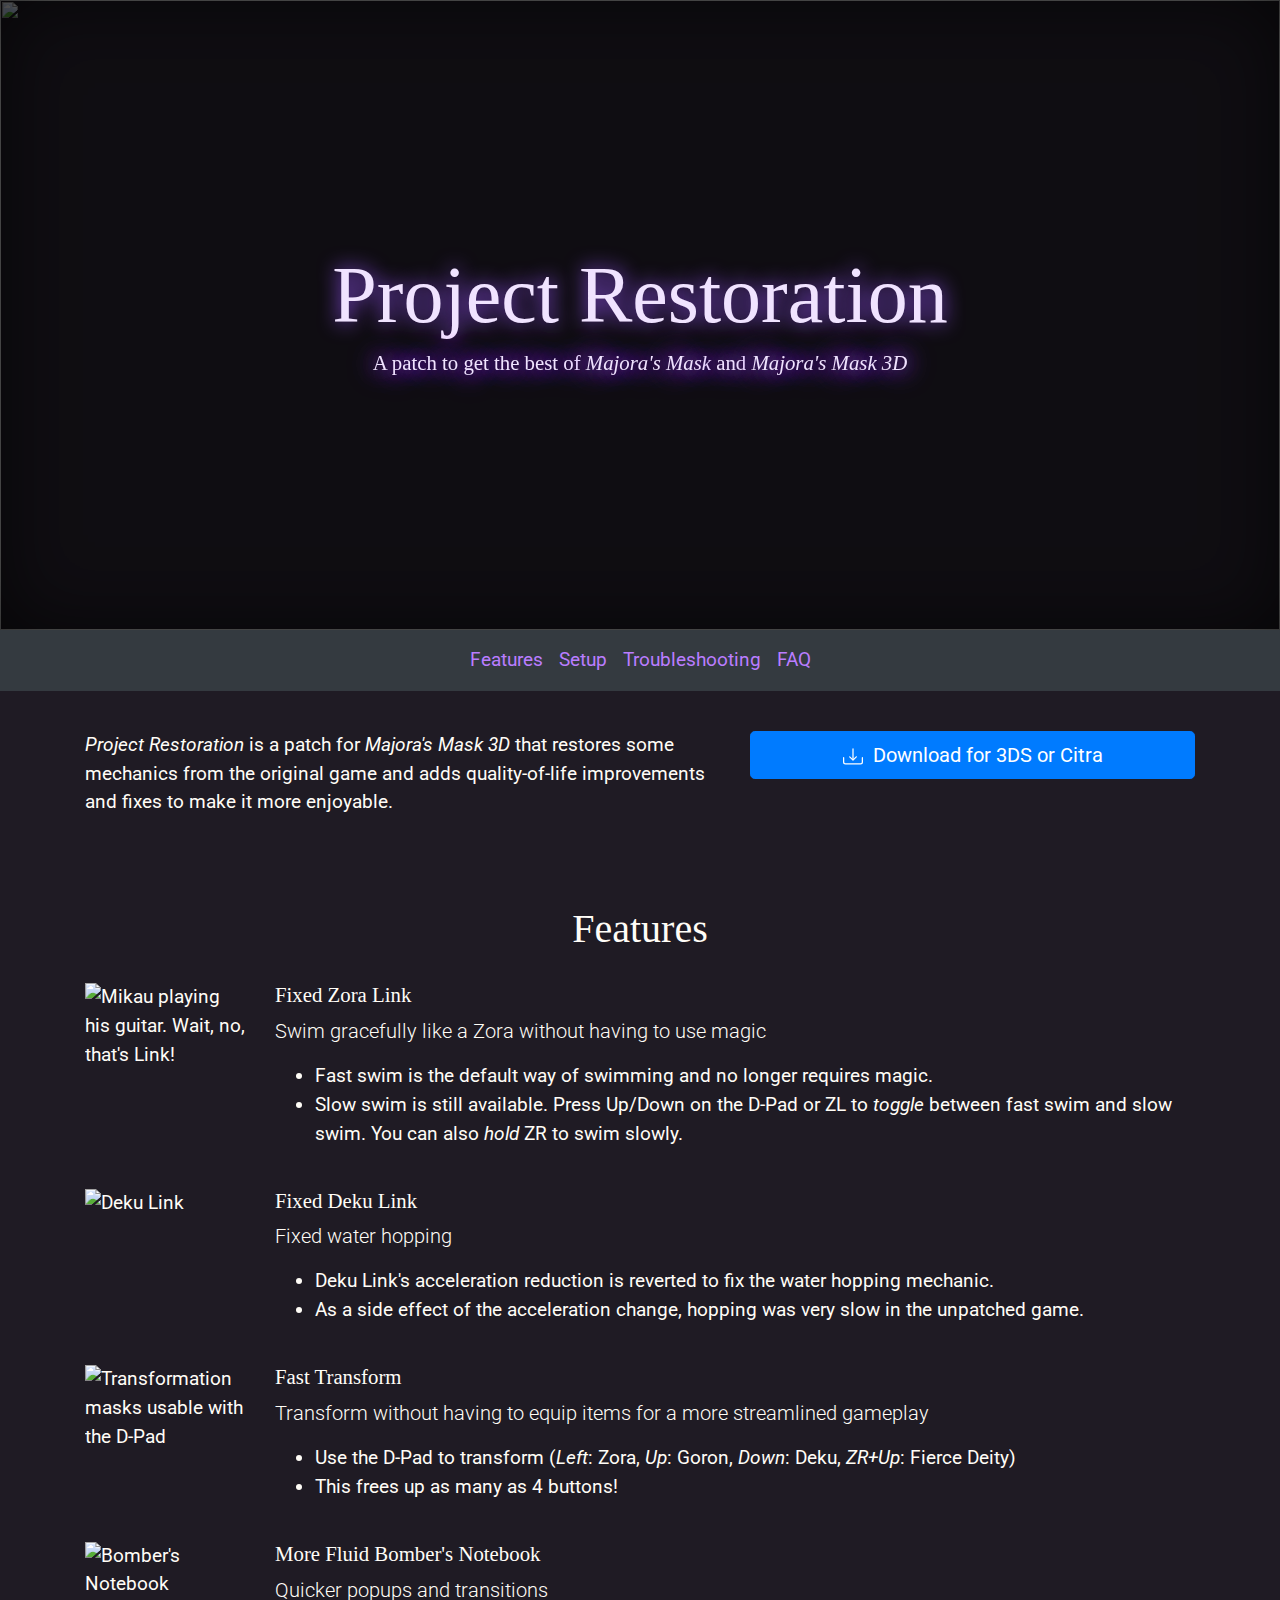
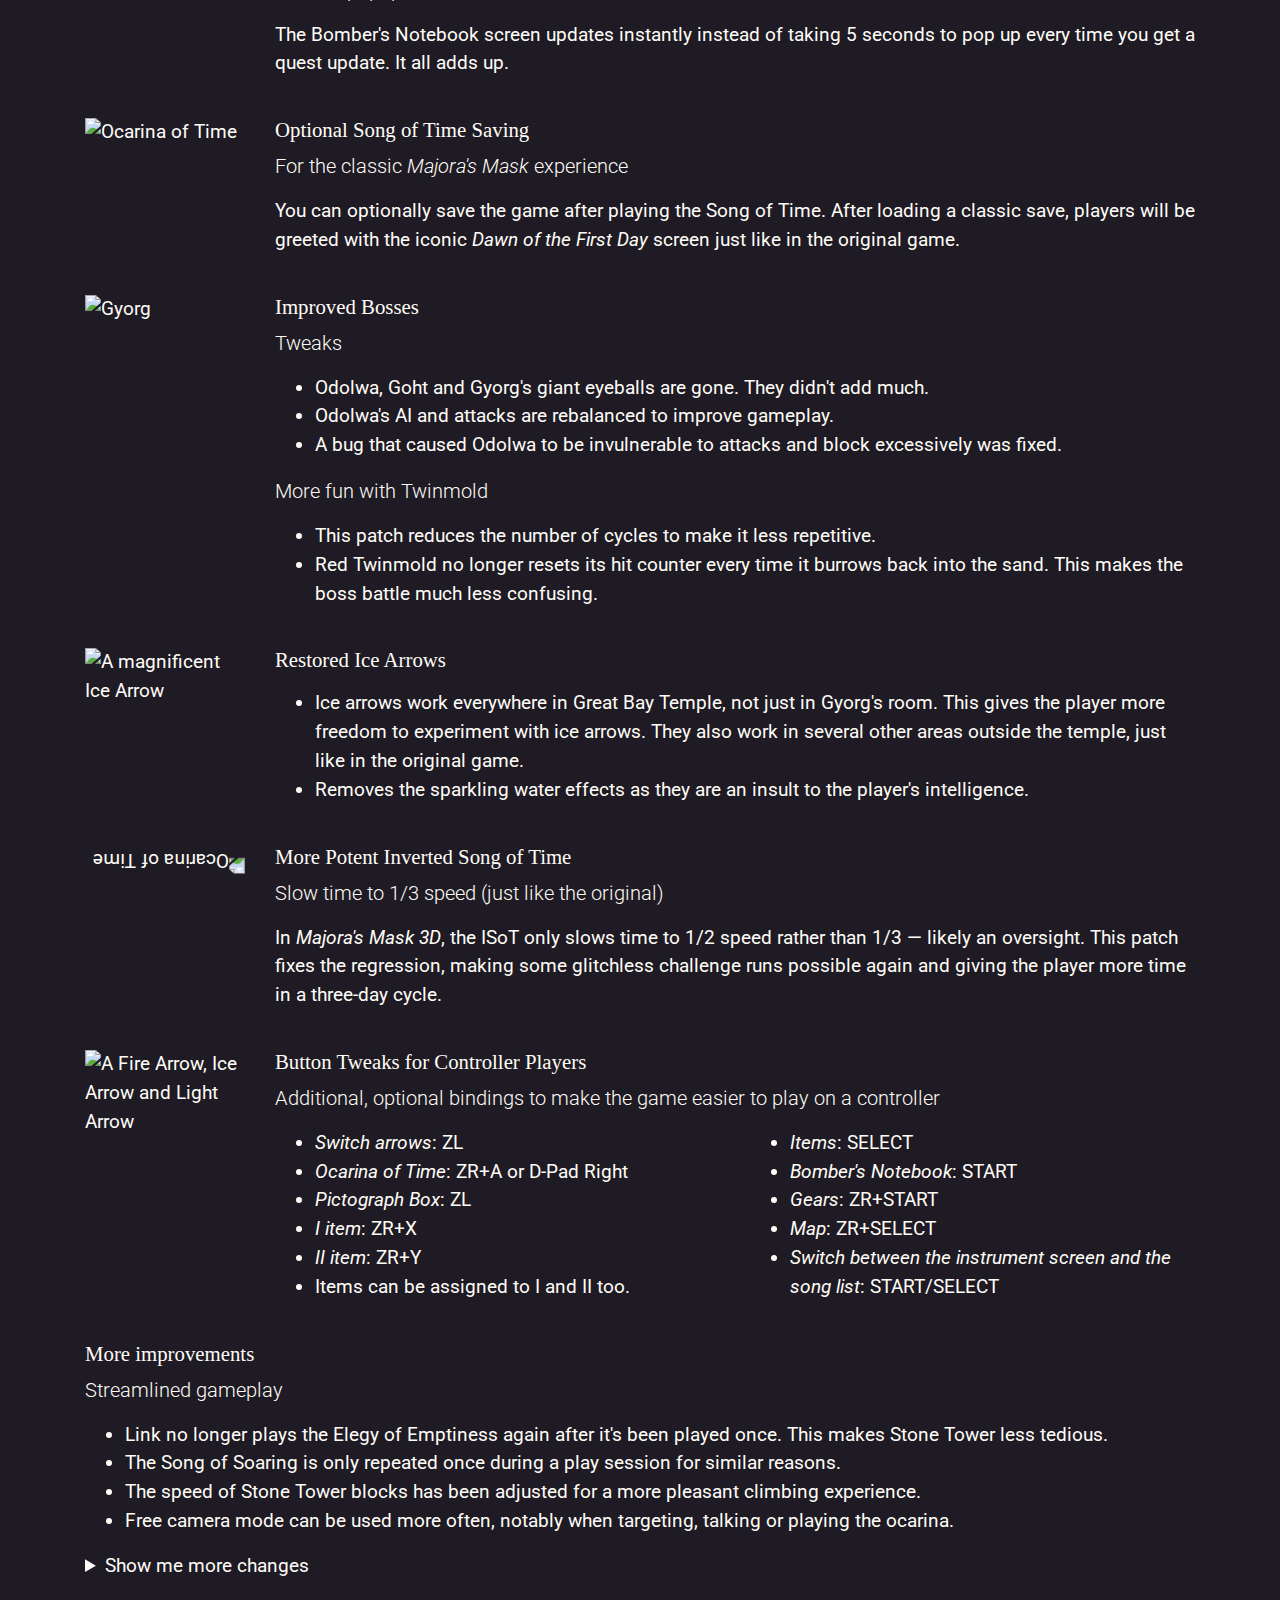
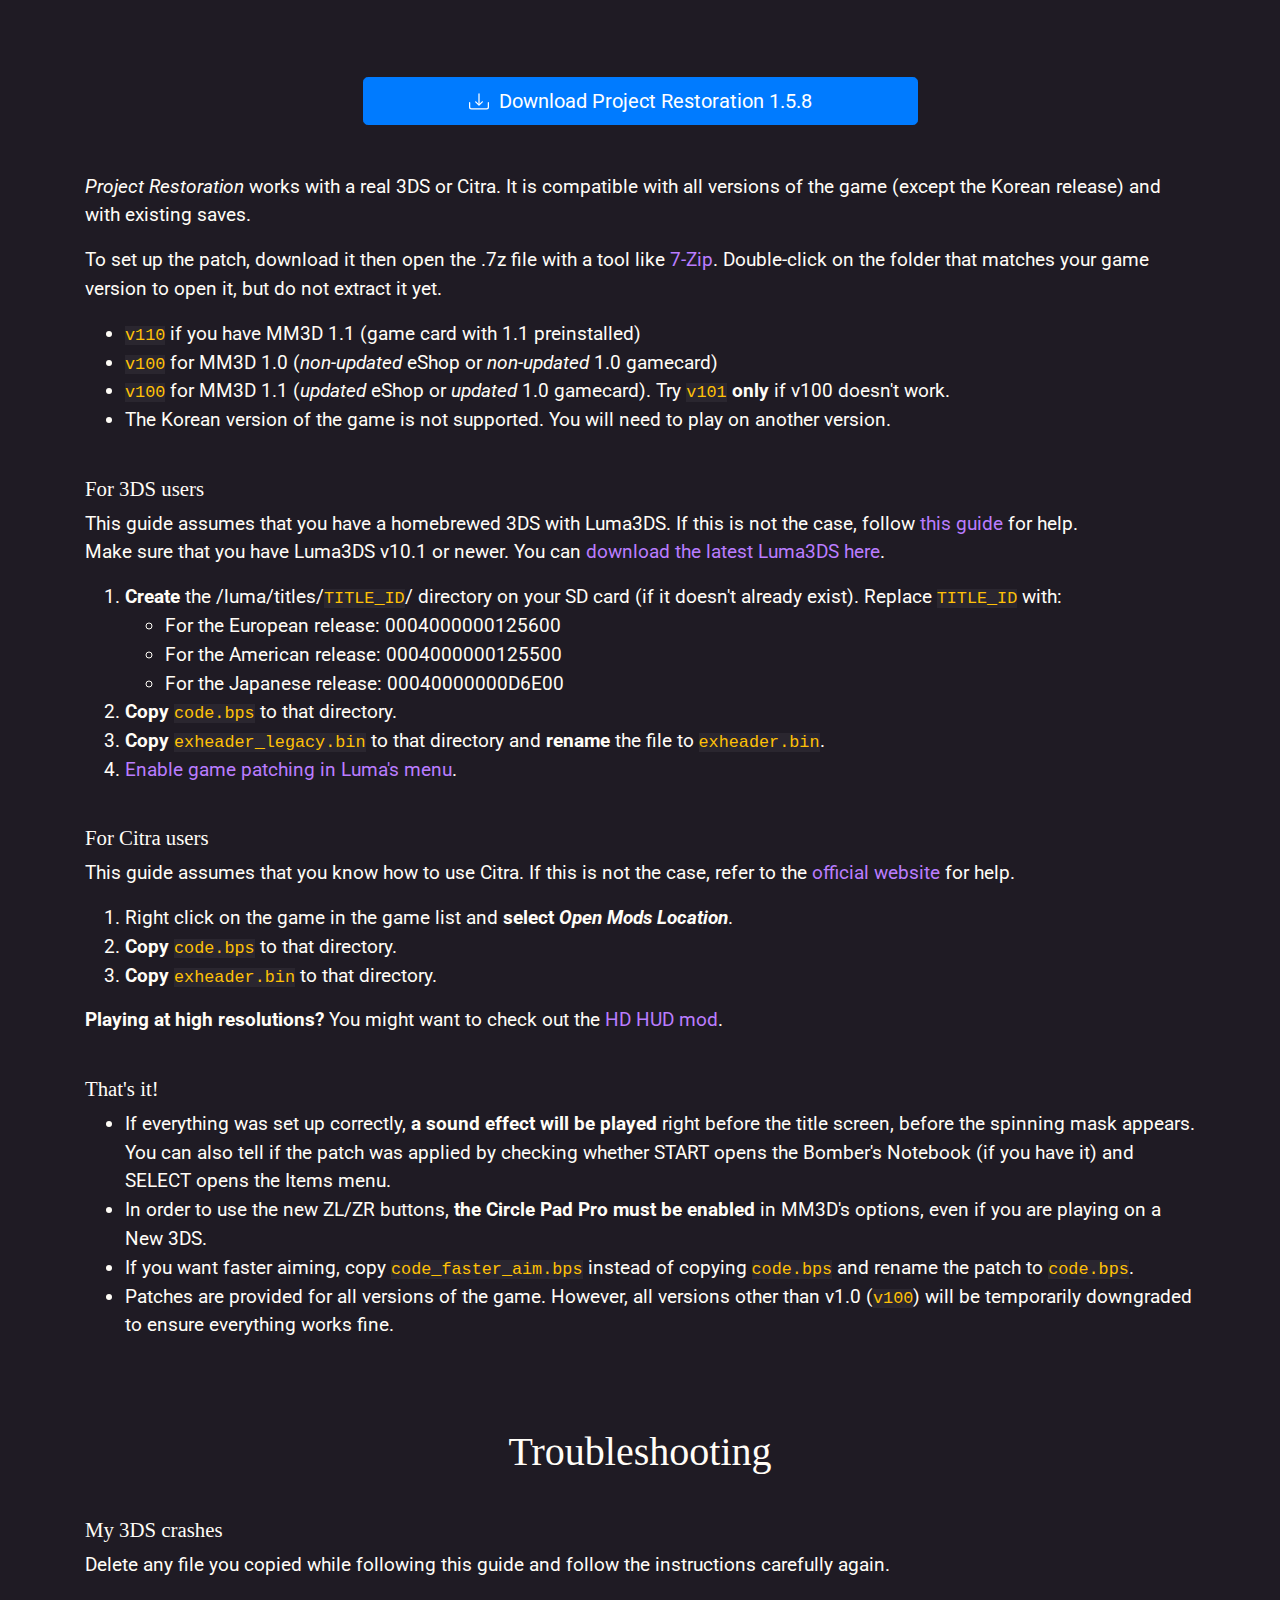
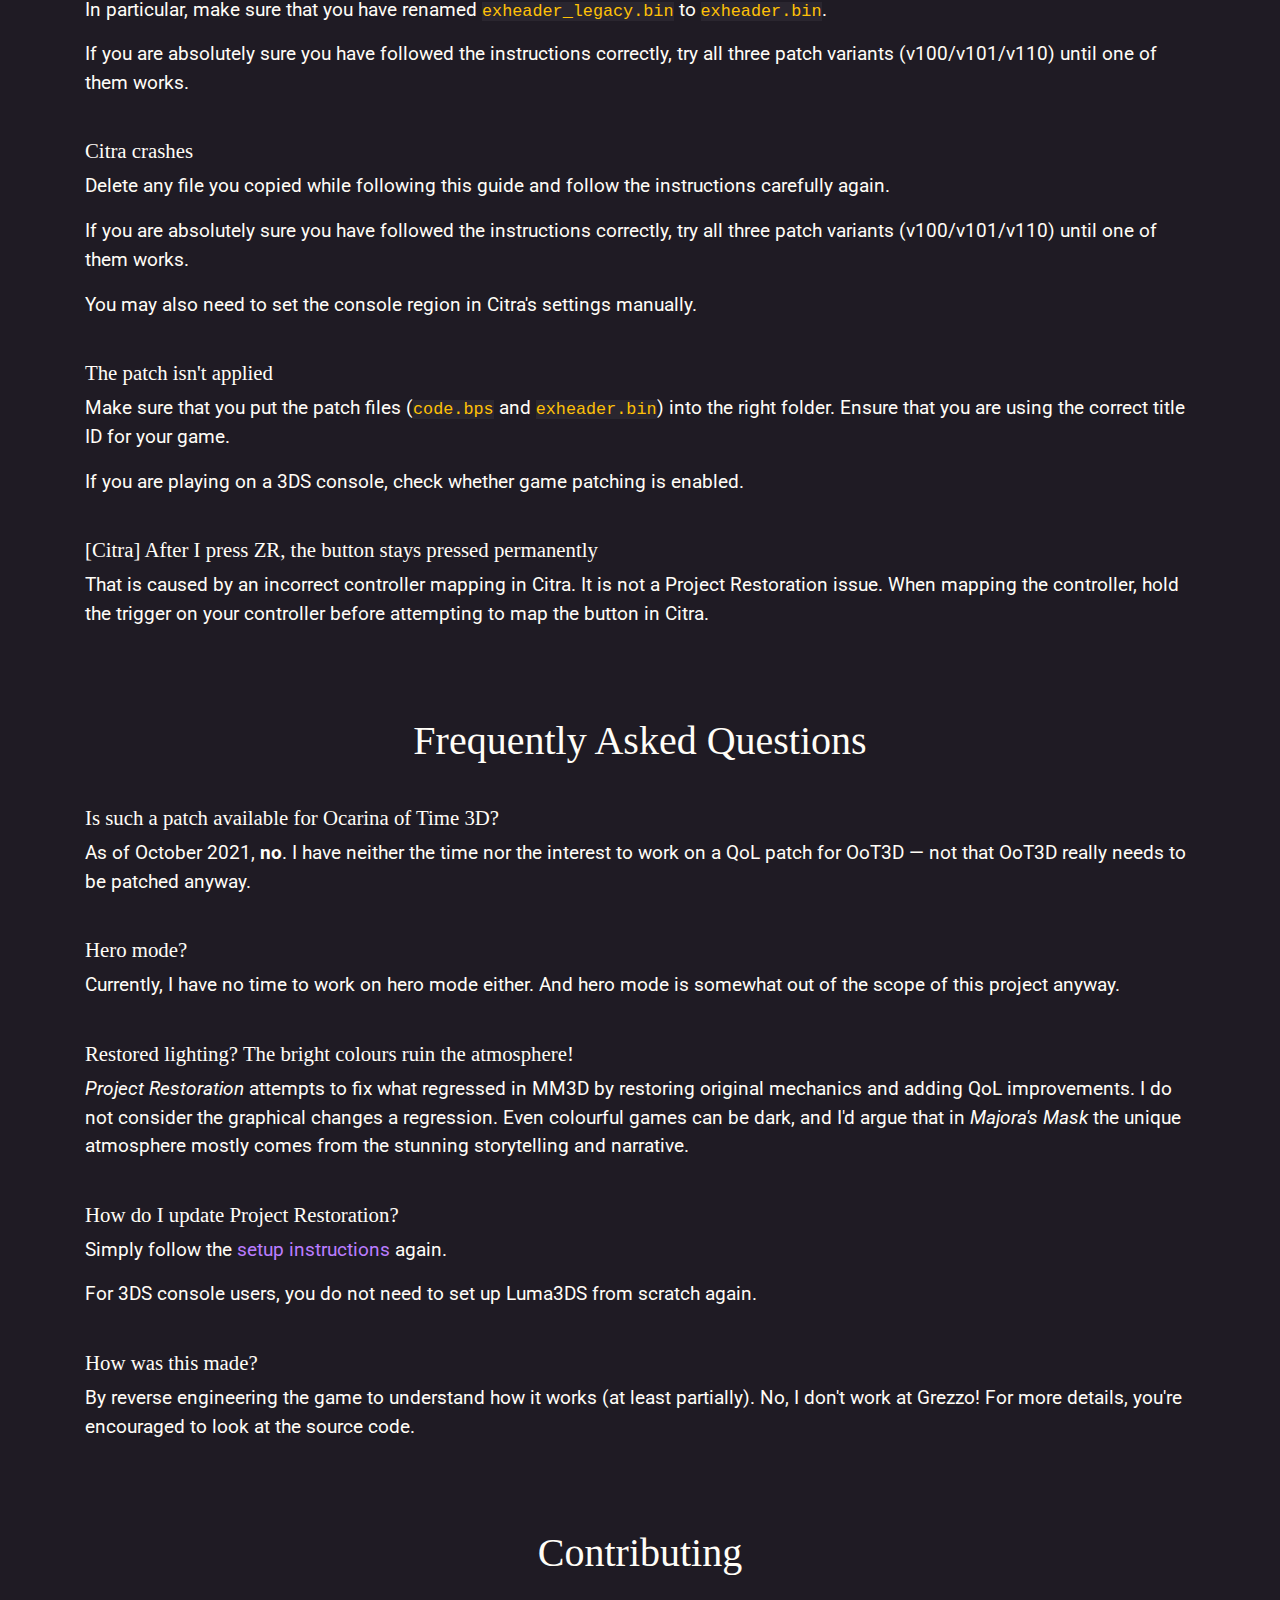
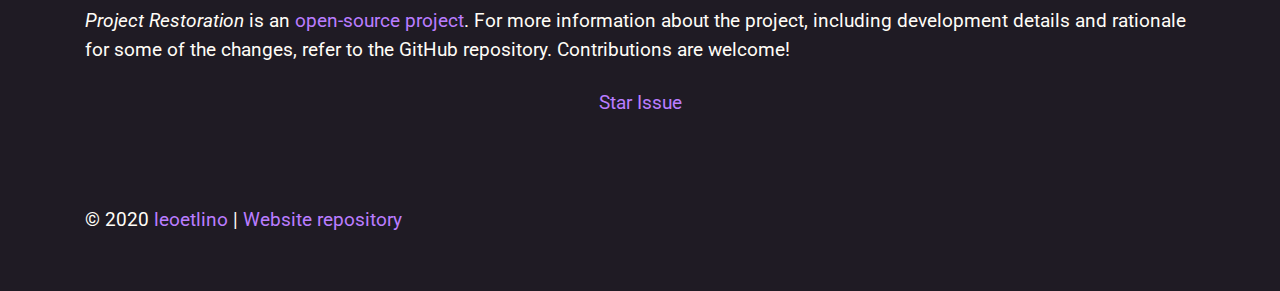
==== commit 237cb97c: "Disable BotW banner" ====
--- a/index.html
+++ b/index.html
@@ -13,7 +13,7 @@
 
 <body>
   <header class="masthead">
-    <img class="masthead-bg" src="assets/img/header_2x.jpg" srcset="assets/img/header_1x.jpg 1x, assets/img/header_2x.jpg 2x, assets/img/header_2x.jpg 1920w, assets/img/header_4x.jpg 3840w" alt="">
+    <img class="masthead-bg" src="assets/img/header_2x.jpg" srcset="assets/img/header_2x.jpg 1x, assets/img/header_2x.jpg 2x, assets/img/header_2x.jpg 1920w, assets/img/header_4x.jpg 3840w" alt="">
     <div class="masthead-text">
       <div class="container h-100">
         <div class="row h-100 align-items-center">
@@ -354,9 +354,11 @@
 
   </article>
 
-  <div class="banner">
-  Help us understand the BotW engine! <a href="https://github.com/zeldaret/botw" target="_blank" style="color: #29d1fc !important;">Check out the decompilation project</a>
-  </div>
+  <!--
+    <div class="banner">
+      Help us understand the BotW engine! <a href="https://github.com/zeldaret/botw" target="_blank" style="color: #29d1fc !important;">Check out the decompilation project</a>
+    </div>
+  -->
 
   <script>
     // Piwik
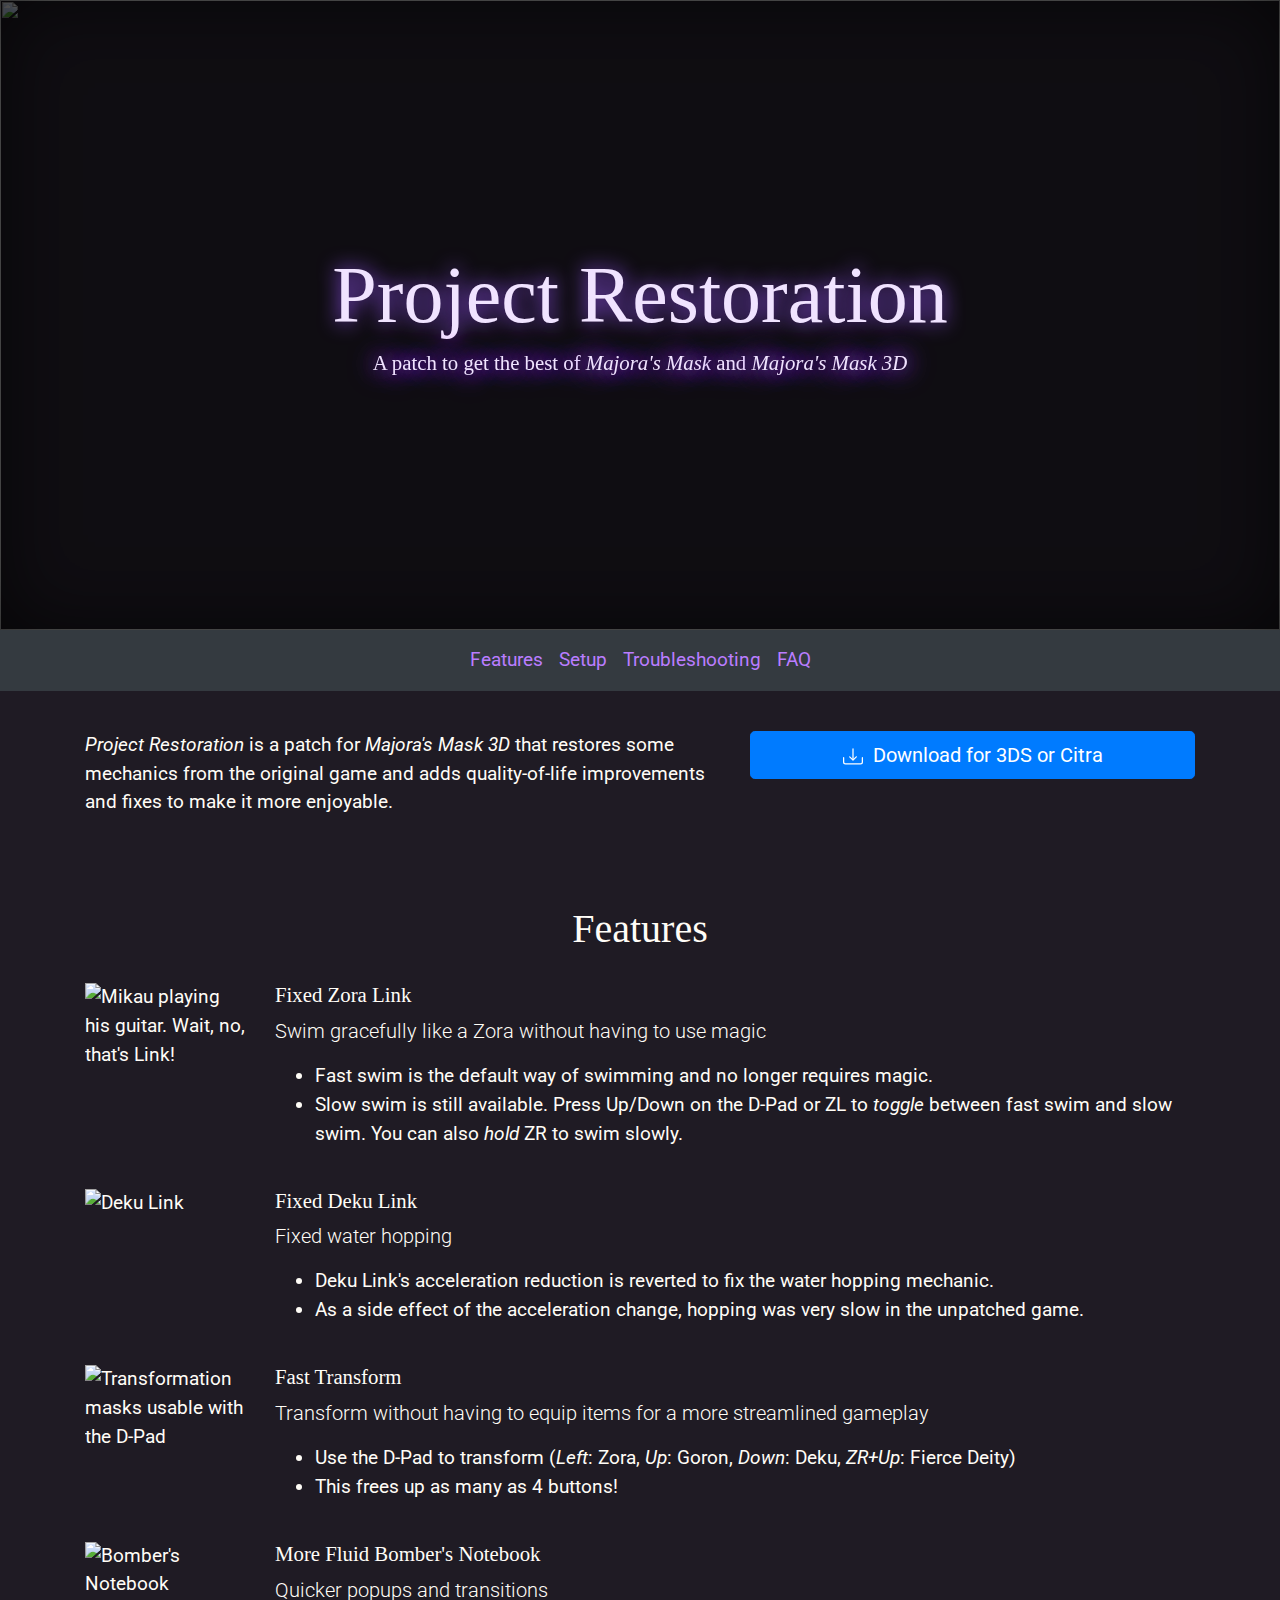
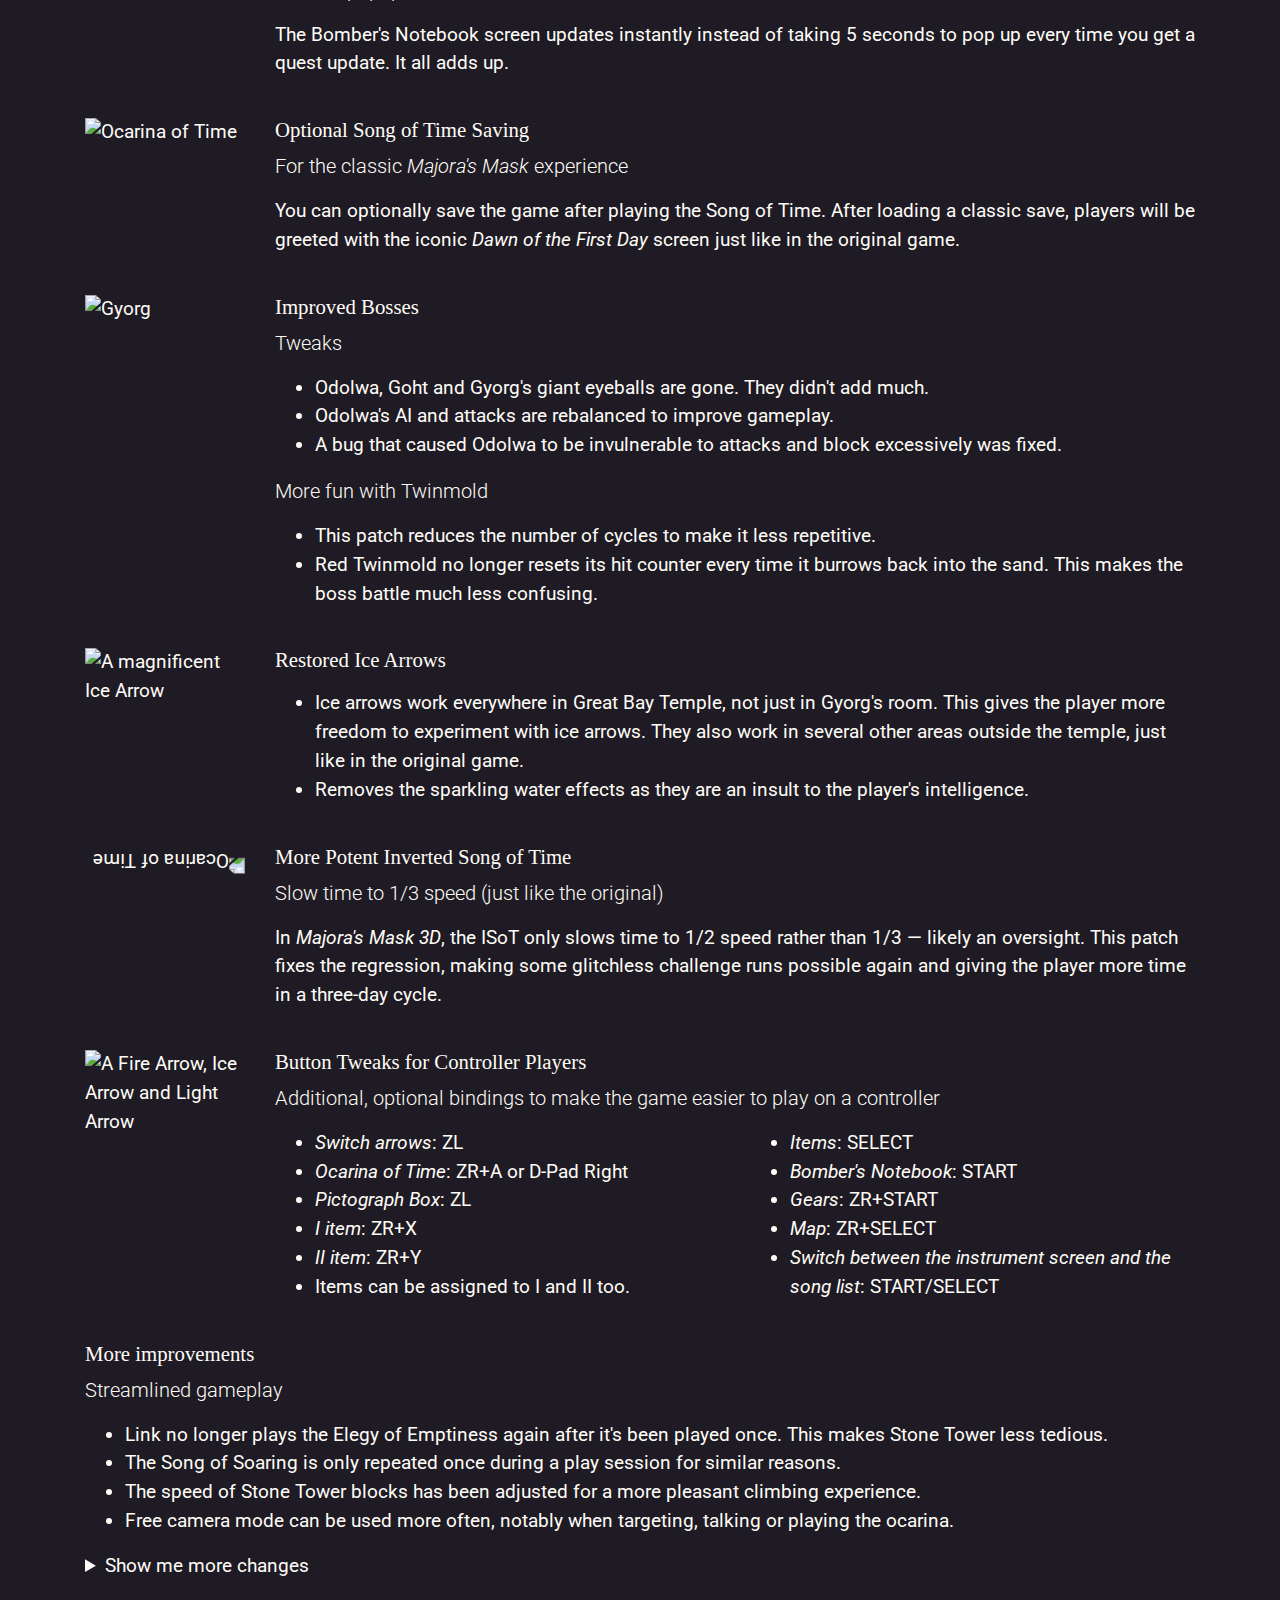
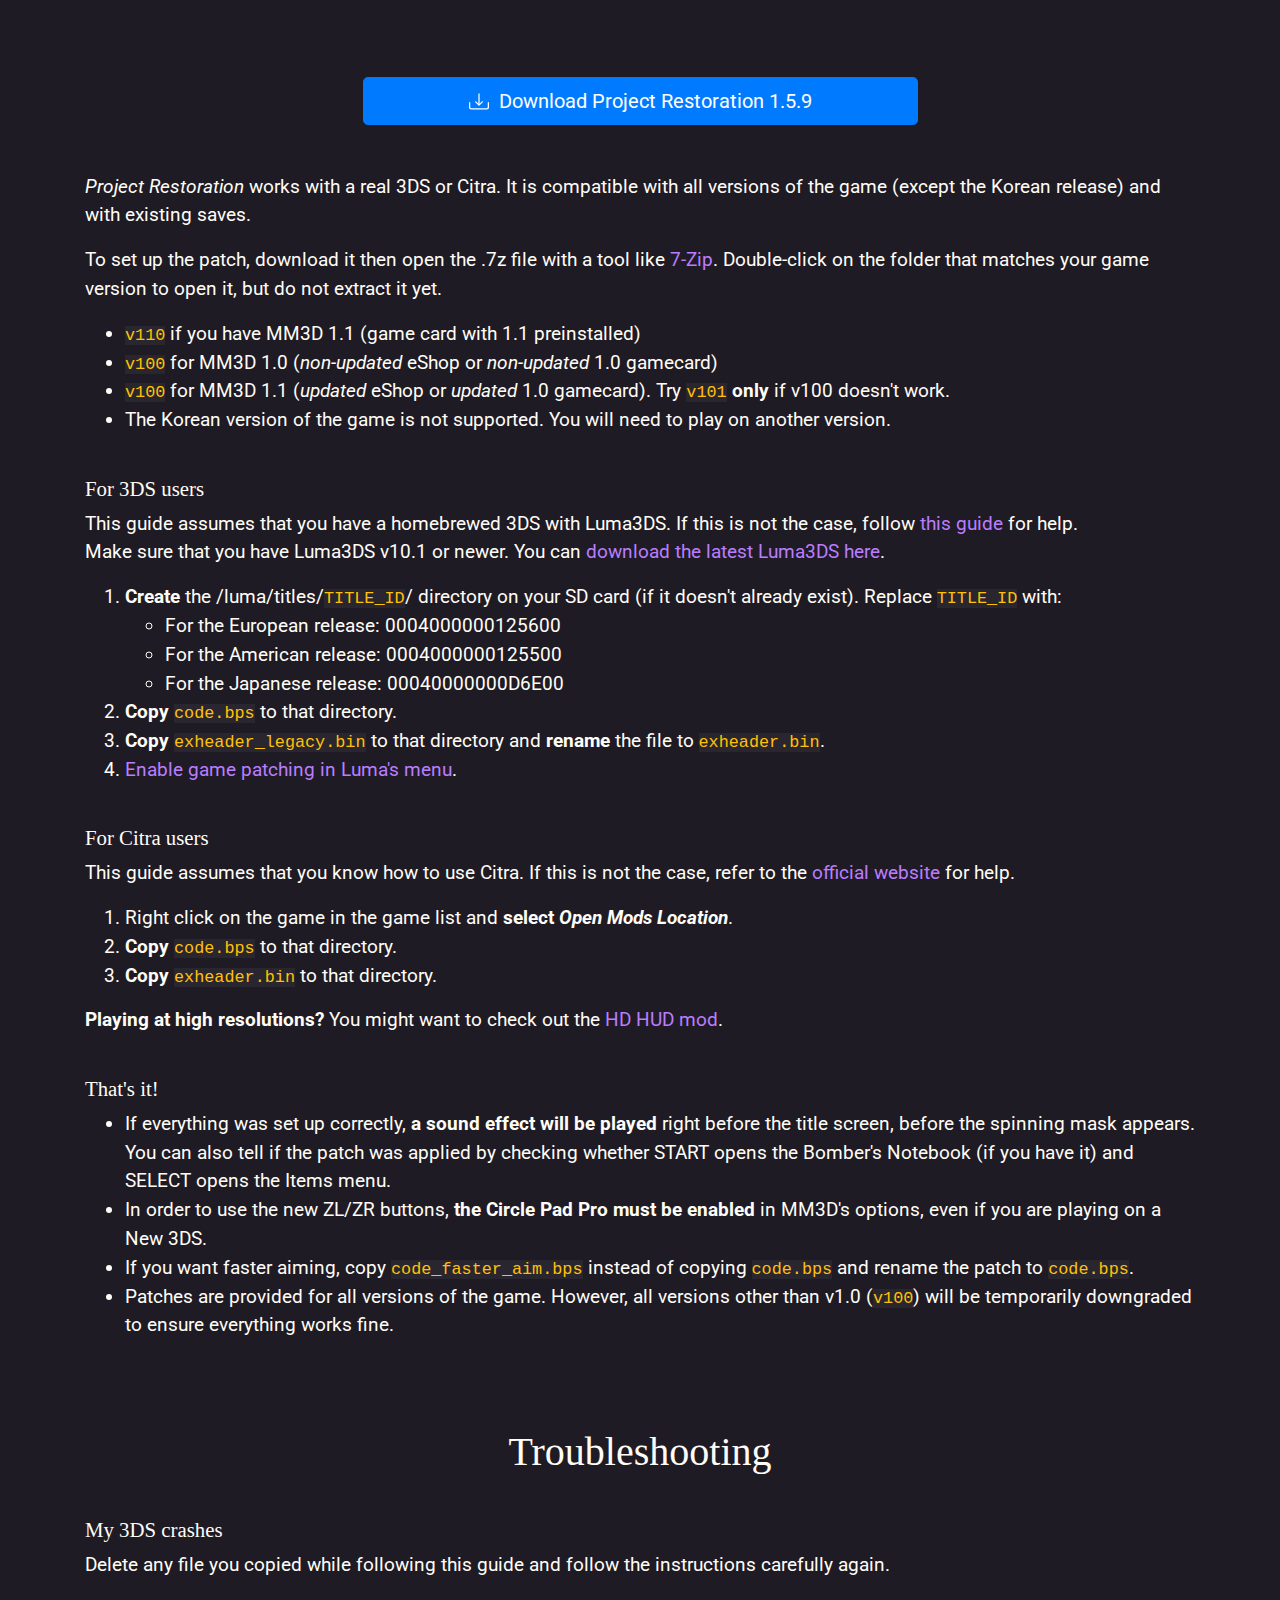
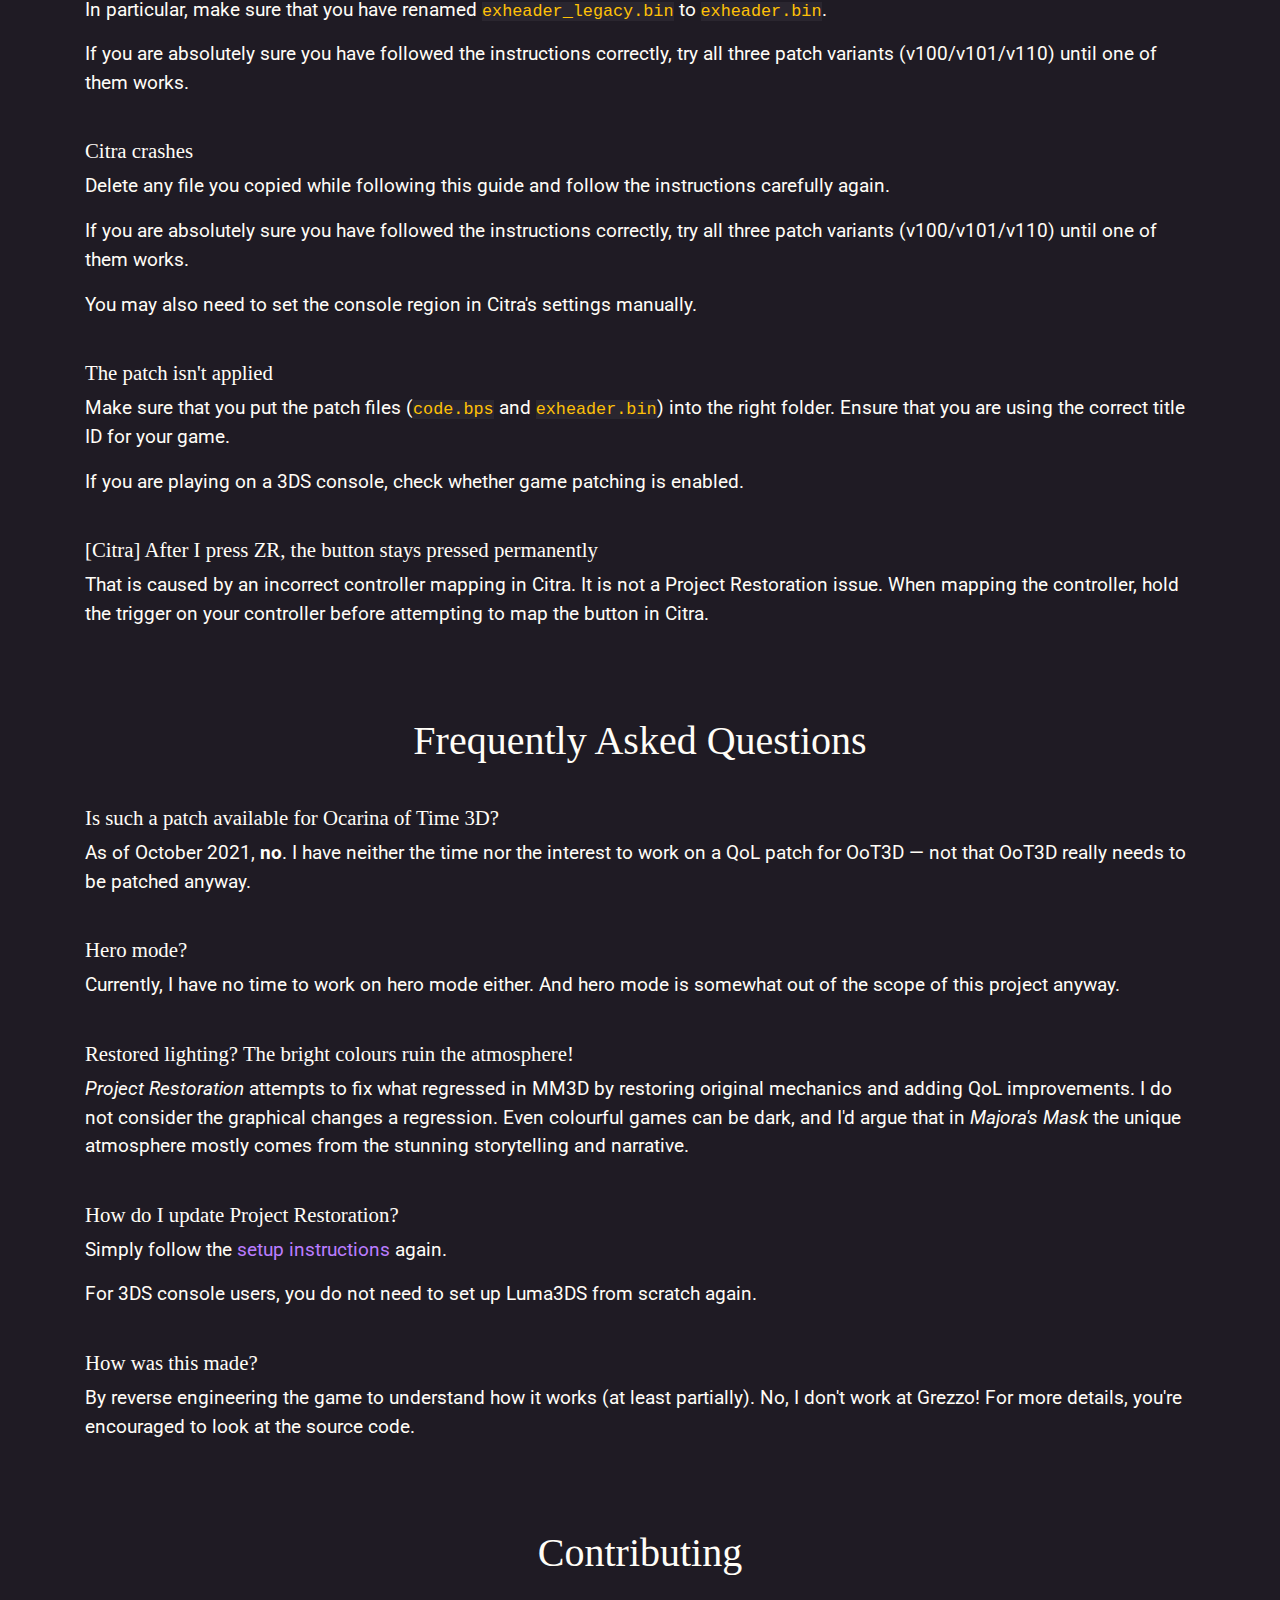
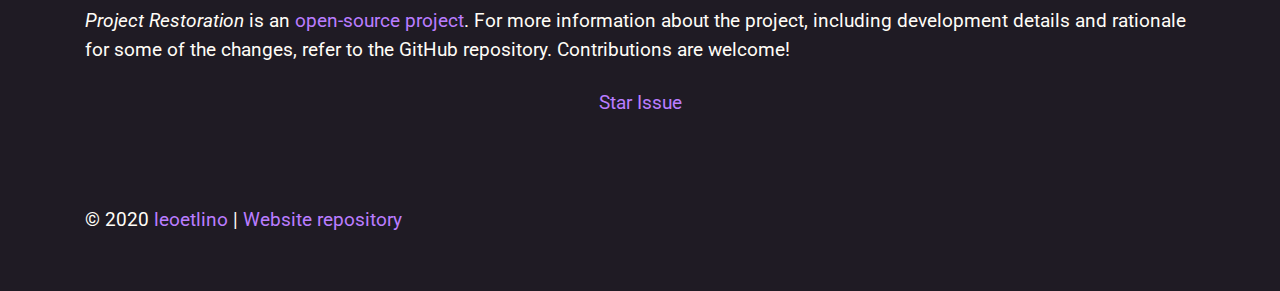
==== commit 22fa3c8f: "Release 1.5.9" ====
--- a/index.html
+++ b/index.html
@@ -243,11 +243,11 @@
     </section>
 
     <section id="setup-real" class="container">
-      <p class="text-center mb-5"><a href="https://github.com/leoetlino/project-restoration/releases/download/v1.5.8/mm3d_project_restoration_v1.5.8-0-gac45fa5.7z" target="_blank" style="color: white !important; min-width: 50%" class="btn btn-lg btn-primary"><svg class="bi bi-download" width="1em" height="1em" viewBox="0 0 16 16" fill="currentColor" xmlns="http://www.w3.org/2000/svg">
+      <p class="text-center mb-5"><a href="https://github.com/leoetlino/project-restoration/releases/download/v1.5.9/mm3d_project_restoration_v1.5.9-0-ge099fcc.7z" target="_blank" style="color: white !important; min-width: 50%" class="btn btn-lg btn-primary"><svg class="bi bi-download" width="1em" height="1em" viewBox="0 0 16 16" fill="currentColor" xmlns="http://www.w3.org/2000/svg">
         <path fill-rule="evenodd" d="M.5 8a.5.5 0 01.5.5V12a1 1 0 001 1h12a1 1 0 001-1V8.5a.5.5 0 011 0V12a2 2 0 01-2 2H2a2 2 0 01-2-2V8.5A.5.5 0 01.5 8z" clip-rule="evenodd" />
         <path fill-rule="evenodd" d="M5 7.5a.5.5 0 01.707 0L8 9.793 10.293 7.5a.5.5 0 11.707.707l-2.646 2.647a.5.5 0 01-.708 0L5 8.207A.5.5 0 015 7.5z" clip-rule="evenodd" />
         <path fill-rule="evenodd" d="M8 1a.5.5 0 01.5.5v8a.5.5 0 01-1 0v-8A.5.5 0 018 1z" clip-rule="evenodd" />
-      </svg>&nbsp; Download Project Restoration 1.5.8</a></p>
+      </svg>&nbsp; Download Project Restoration 1.5.9</a></p>
 
       <p><em>Project Restoration</em> works with a real 3DS or Citra. It is compatible with all versions of the game (except the Korean release) and with existing saves.</p>
 
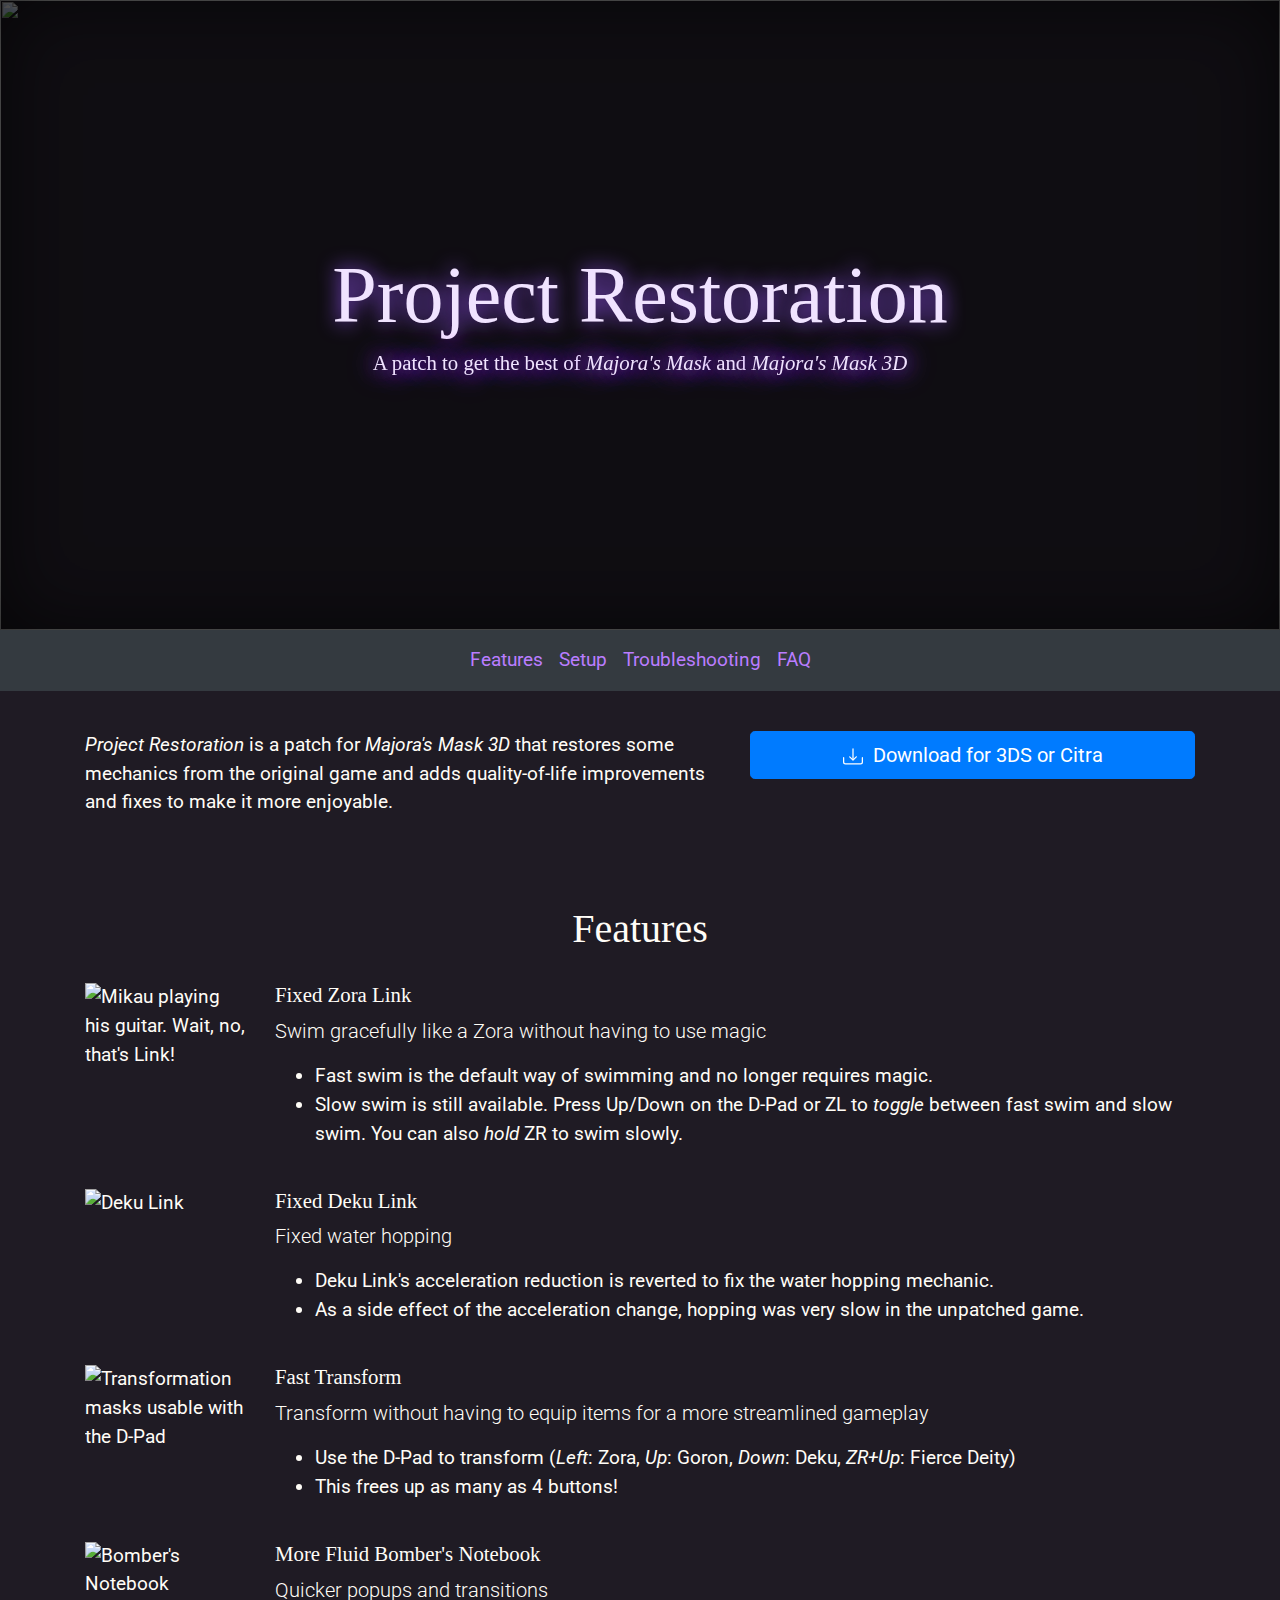
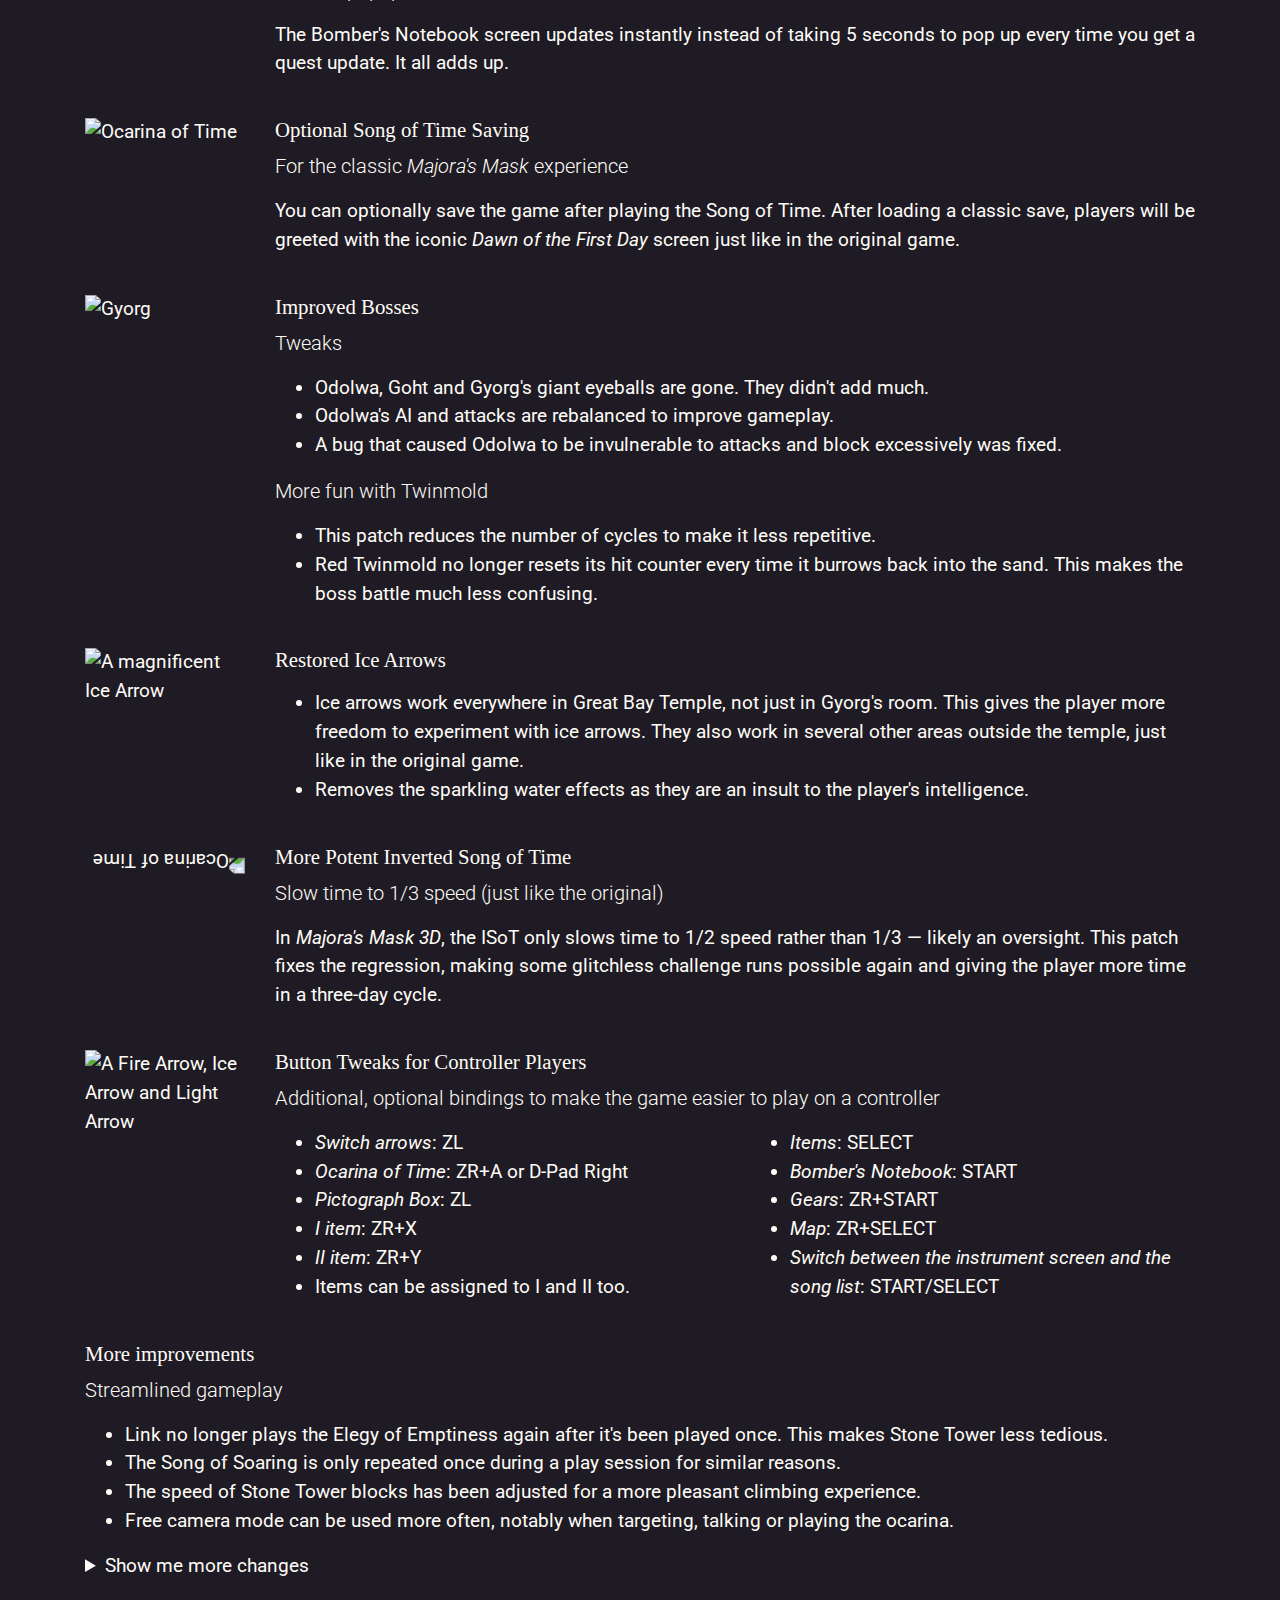
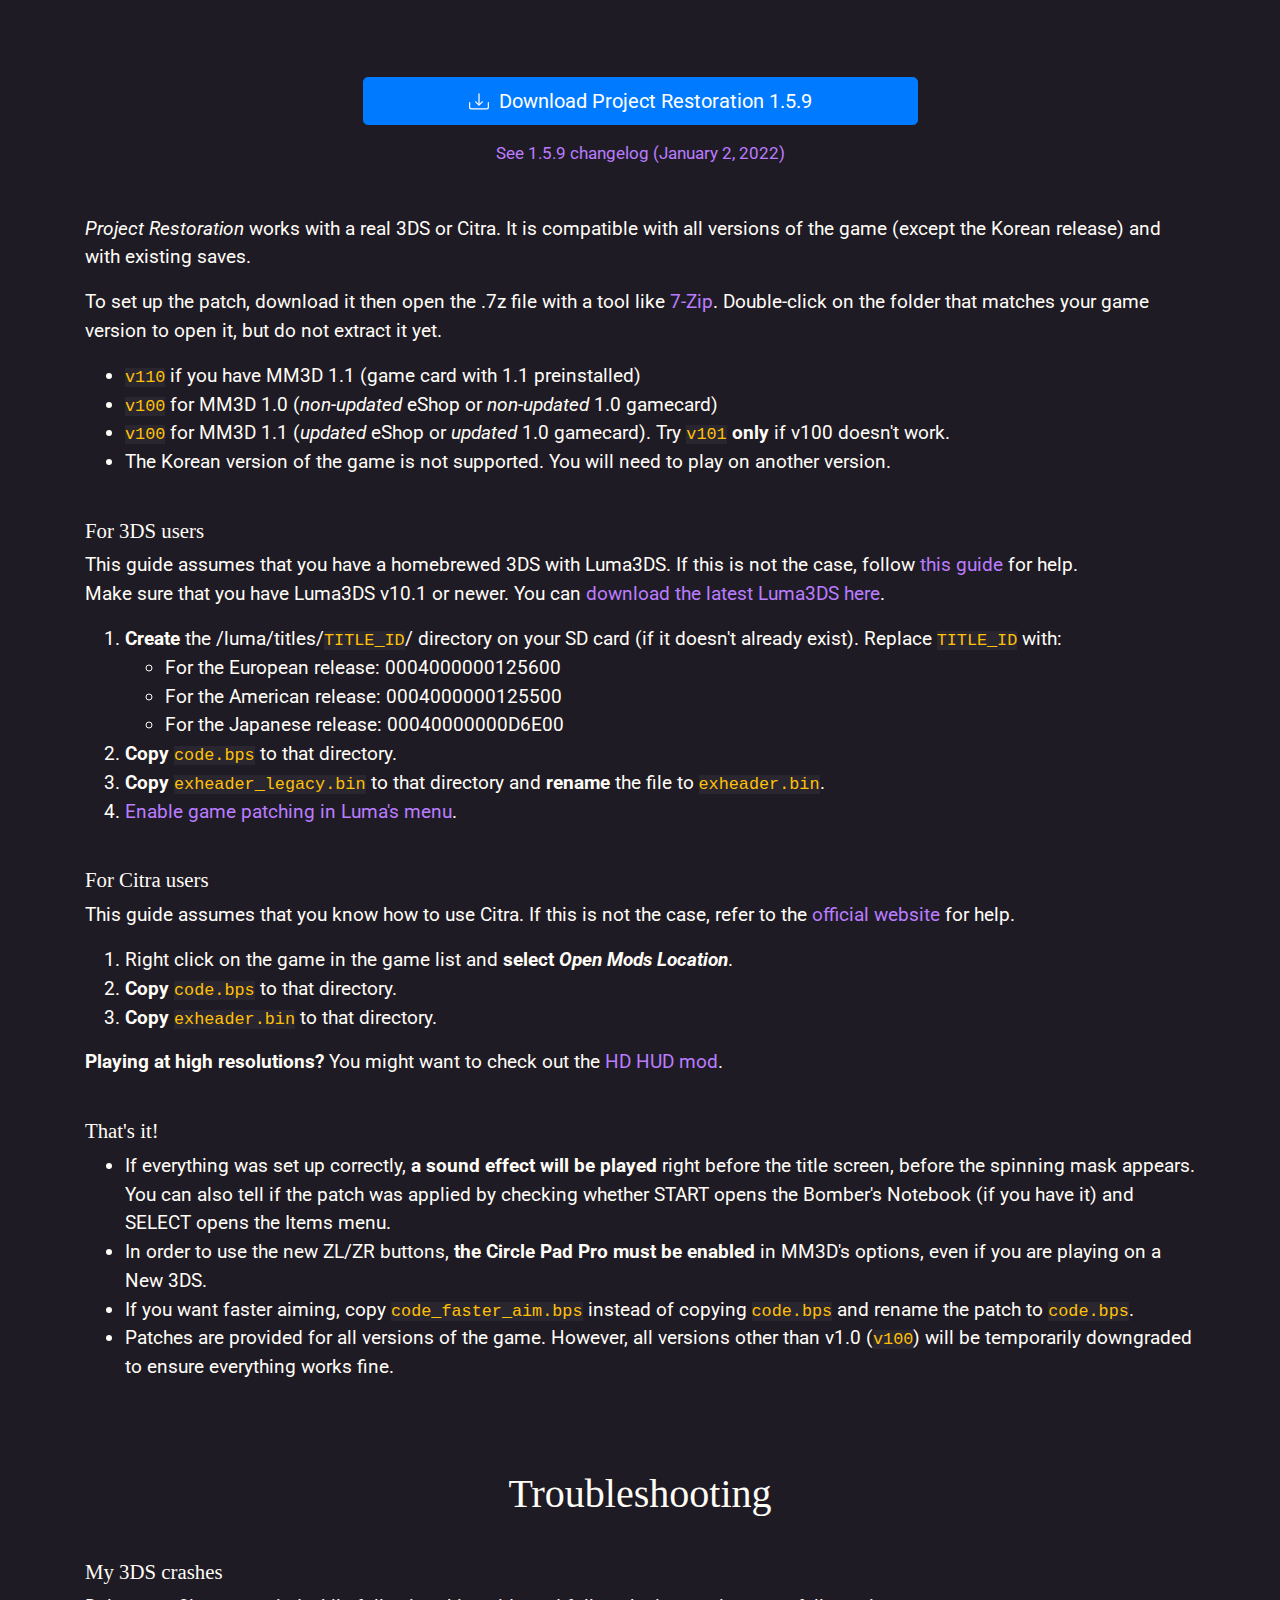
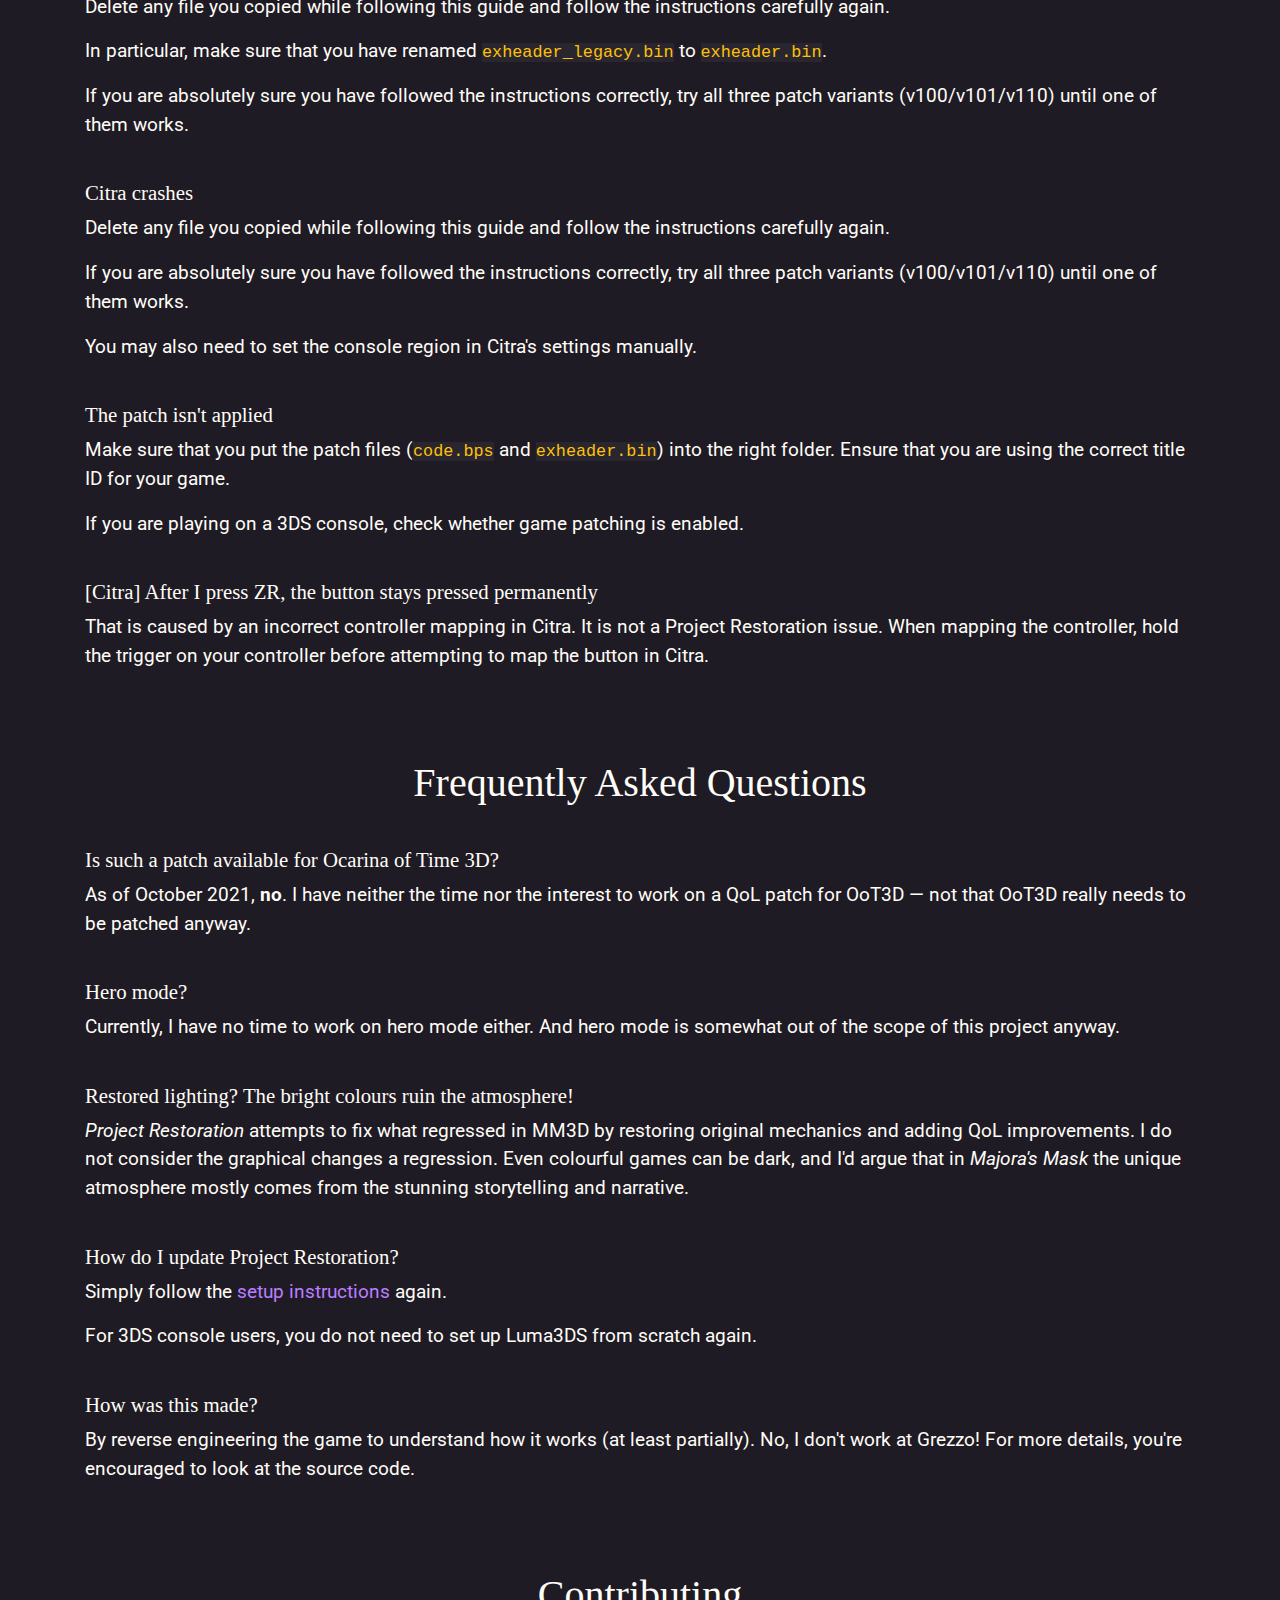
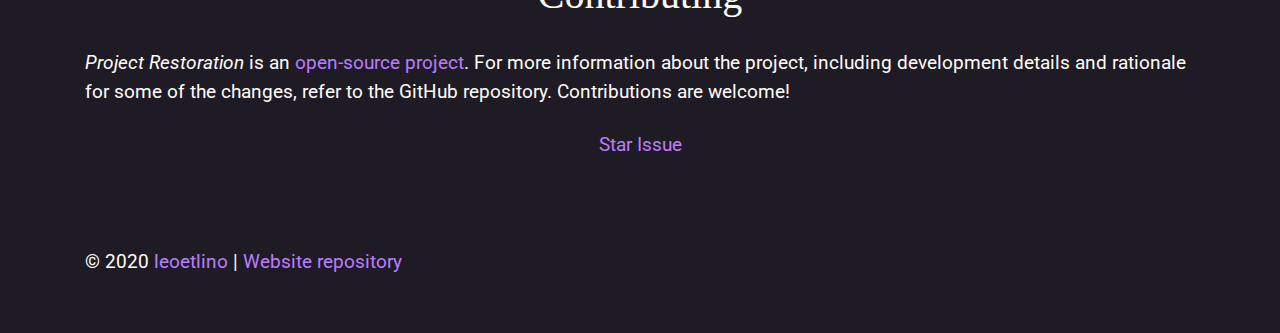
==== commit d5073a1b: "Add 1.5.9 changelog" ====
--- a/index.html
+++ b/index.html
@@ -243,11 +243,12 @@
     </section>
 
     <section id="setup-real" class="container">
-      <p class="text-center mb-5"><a href="https://github.com/leoetlino/project-restoration/releases/download/v1.5.9/mm3d_project_restoration_v1.5.9-0-ge099fcc.7z" target="_blank" style="color: white !important; min-width: 50%" class="btn btn-lg btn-primary"><svg class="bi bi-download" width="1em" height="1em" viewBox="0 0 16 16" fill="currentColor" xmlns="http://www.w3.org/2000/svg">
+      <p class="text-center mb-3"><a href="https://github.com/leoetlino/project-restoration/releases/download/v1.5.9/mm3d_project_restoration_v1.5.9-0-ge099fcc.7z" target="_blank" style="color: white !important; min-width: 50%" class="btn btn-lg btn-primary"><svg class="bi bi-download" width="1em" height="1em" viewBox="0 0 16 16" fill="currentColor" xmlns="http://www.w3.org/2000/svg">
         <path fill-rule="evenodd" d="M.5 8a.5.5 0 01.5.5V12a1 1 0 001 1h12a1 1 0 001-1V8.5a.5.5 0 011 0V12a2 2 0 01-2 2H2a2 2 0 01-2-2V8.5A.5.5 0 01.5 8z" clip-rule="evenodd" />
         <path fill-rule="evenodd" d="M5 7.5a.5.5 0 01.707 0L8 9.793 10.293 7.5a.5.5 0 11.707.707l-2.646 2.647a.5.5 0 01-.708 0L5 8.207A.5.5 0 015 7.5z" clip-rule="evenodd" />
         <path fill-rule="evenodd" d="M8 1a.5.5 0 01.5.5v8a.5.5 0 01-1 0v-8A.5.5 0 018 1z" clip-rule="evenodd" />
       </svg>&nbsp; Download Project Restoration 1.5.9</a></p>
+      <p class="text-center mb-5" style="font-size: 90%"><a href="/v1.5.9">See 1.5.9 changelog (<time datetime="2022-01-02">January 2, 2022</time>)</a></p>
 
       <p><em>Project Restoration</em> works with a real 3DS or Citra. It is compatible with all versions of the game (except the Korean release) and with existing saves.</p>
 
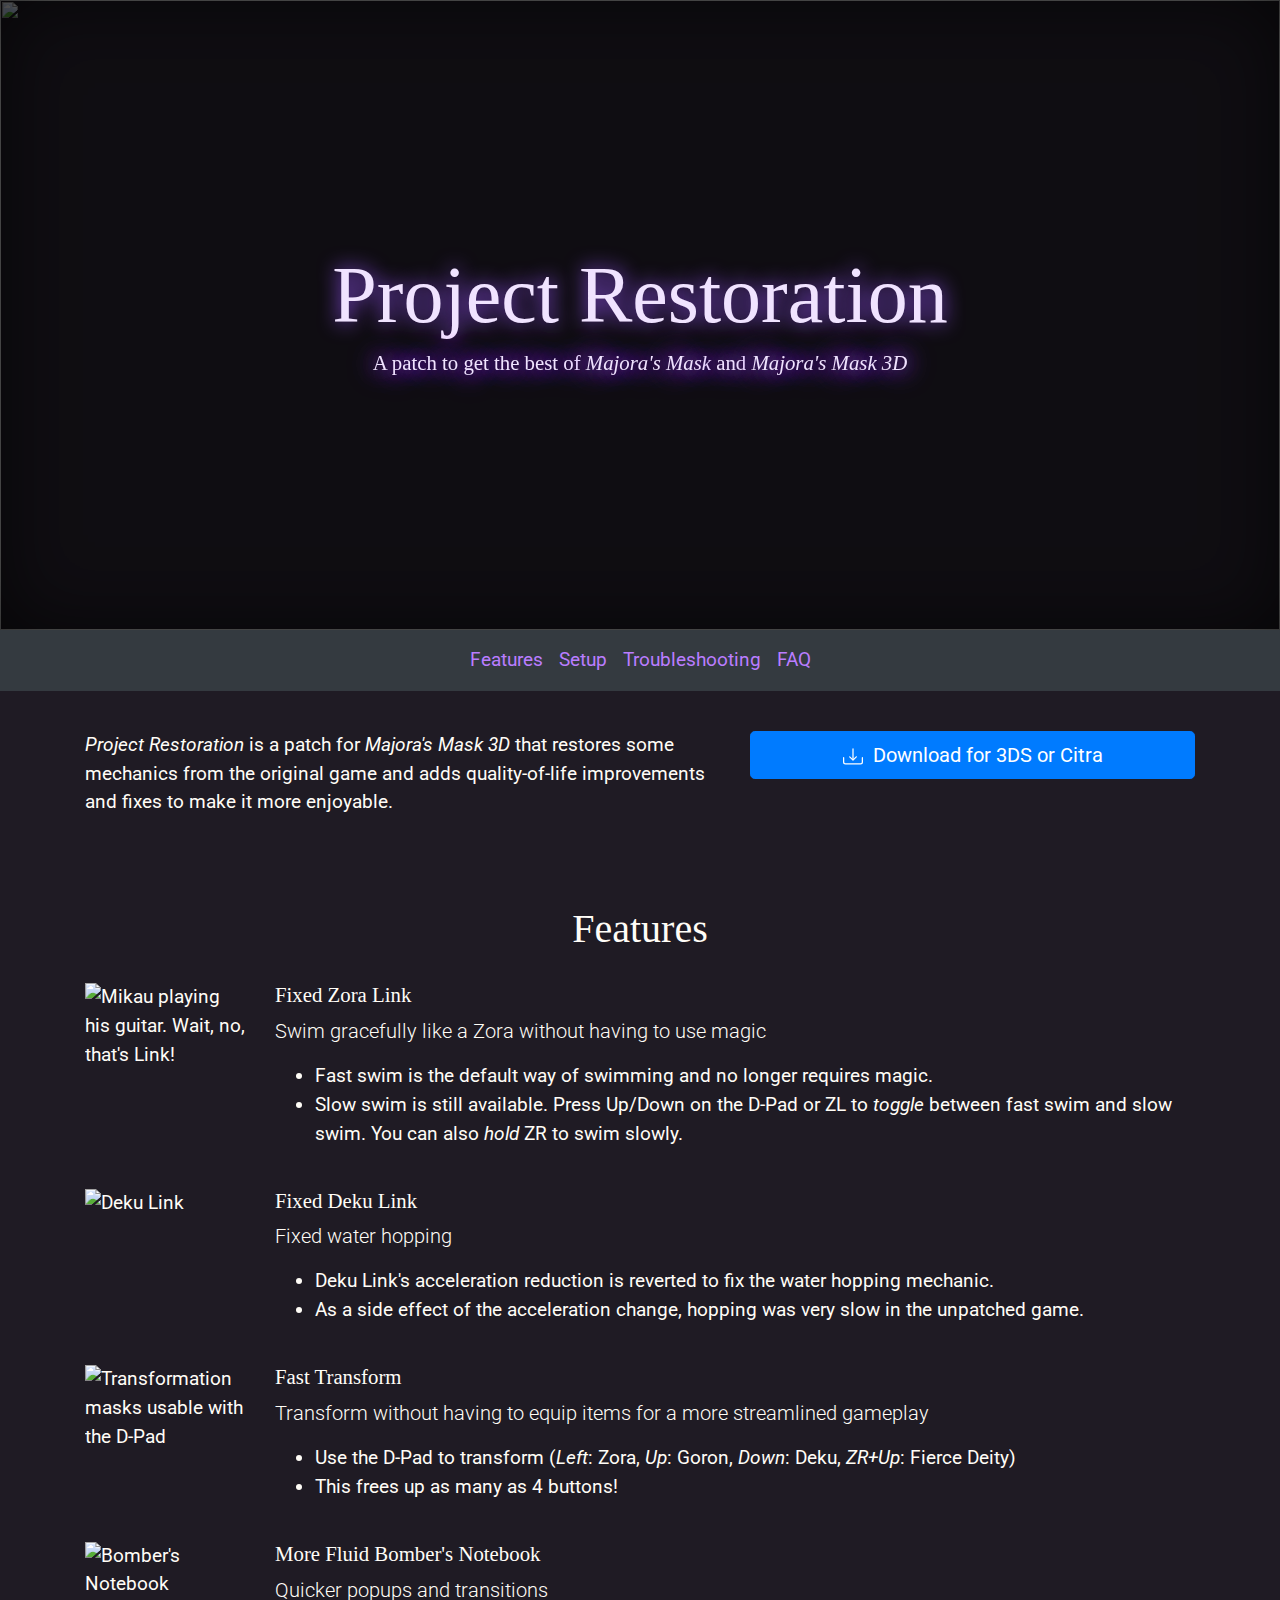
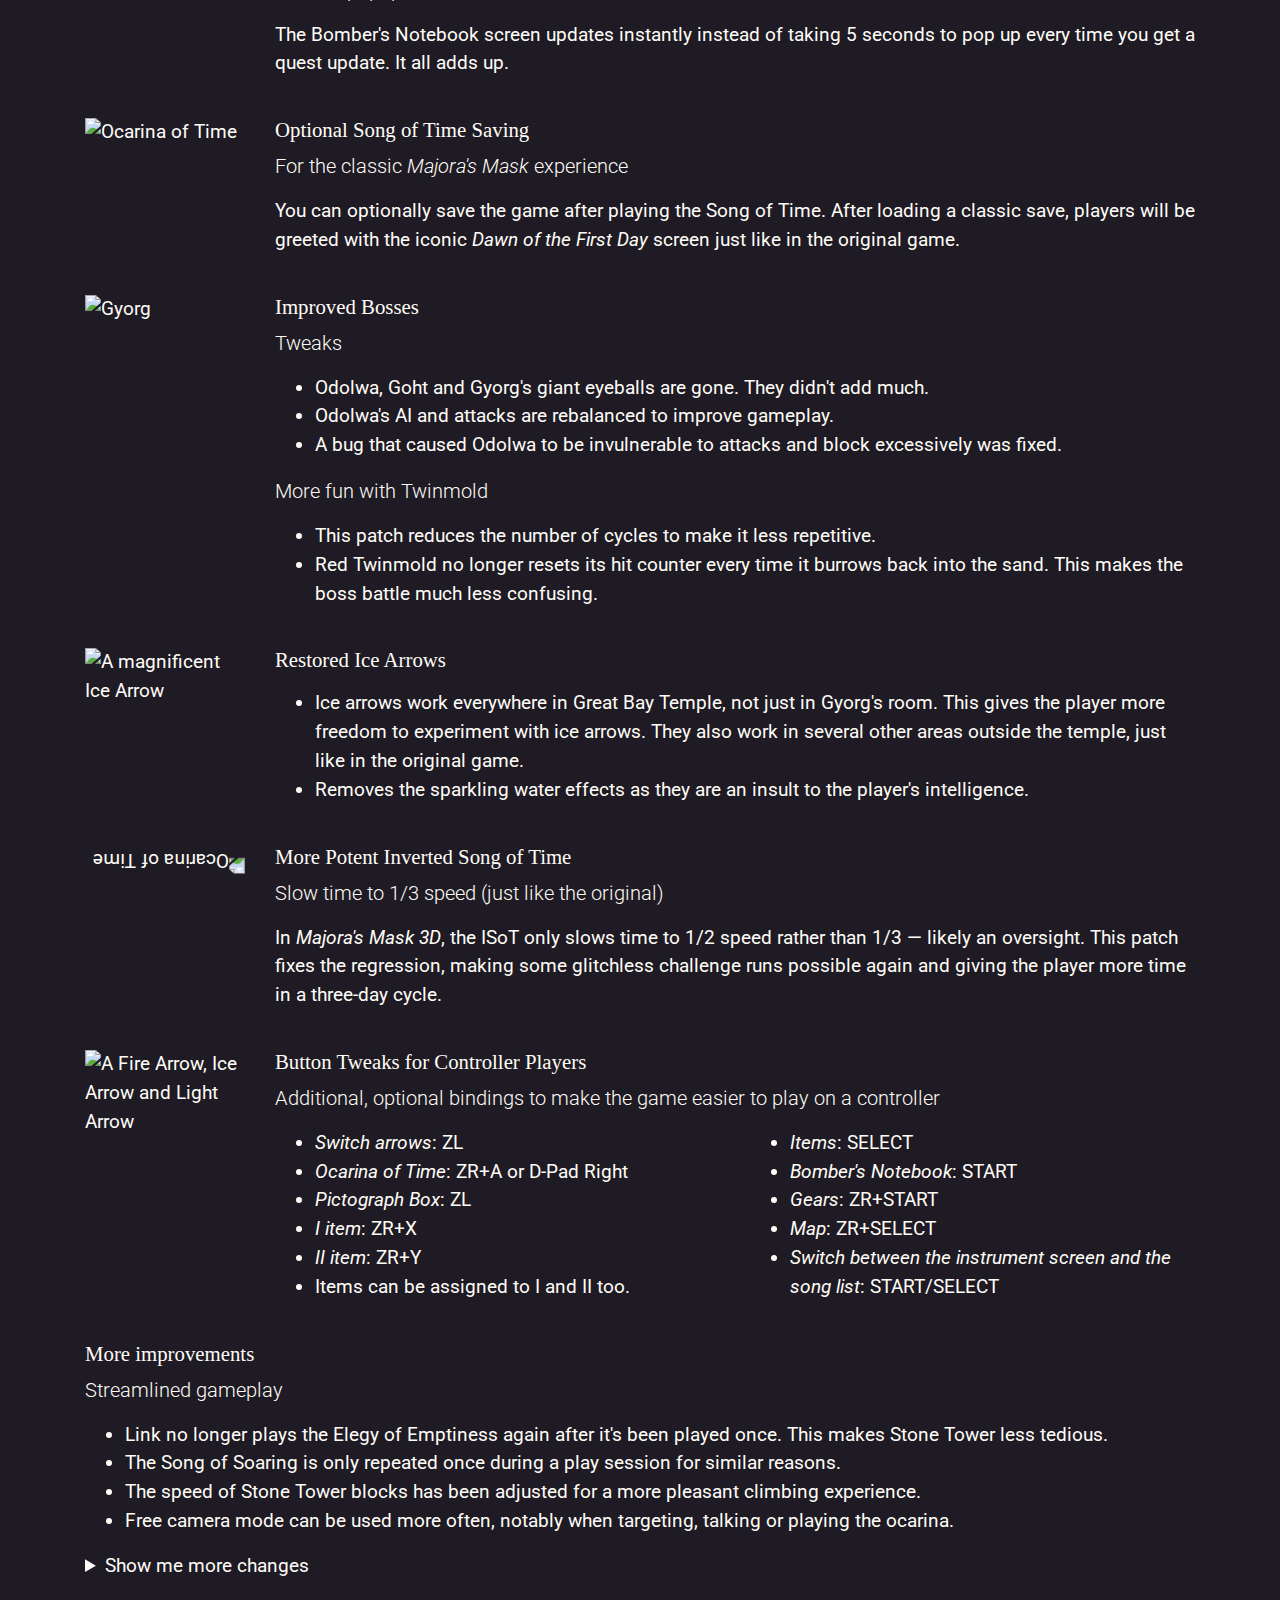
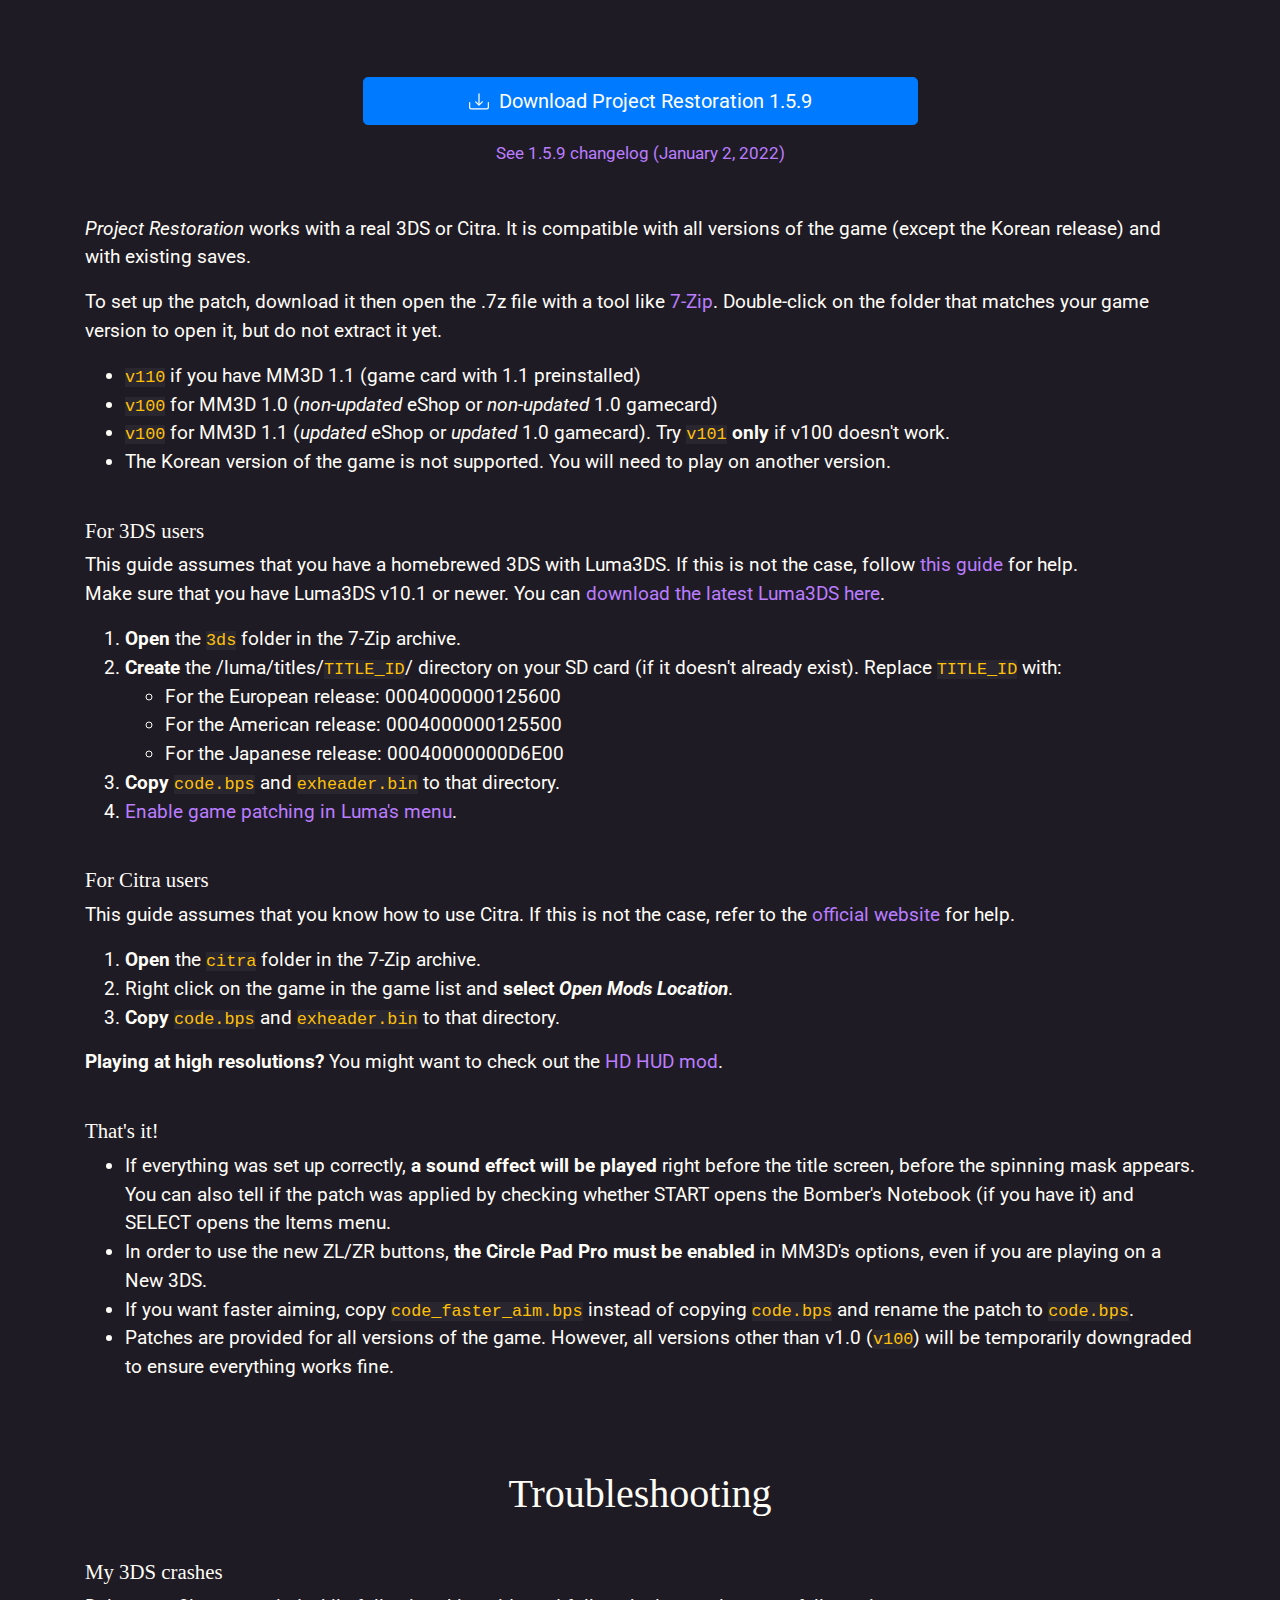
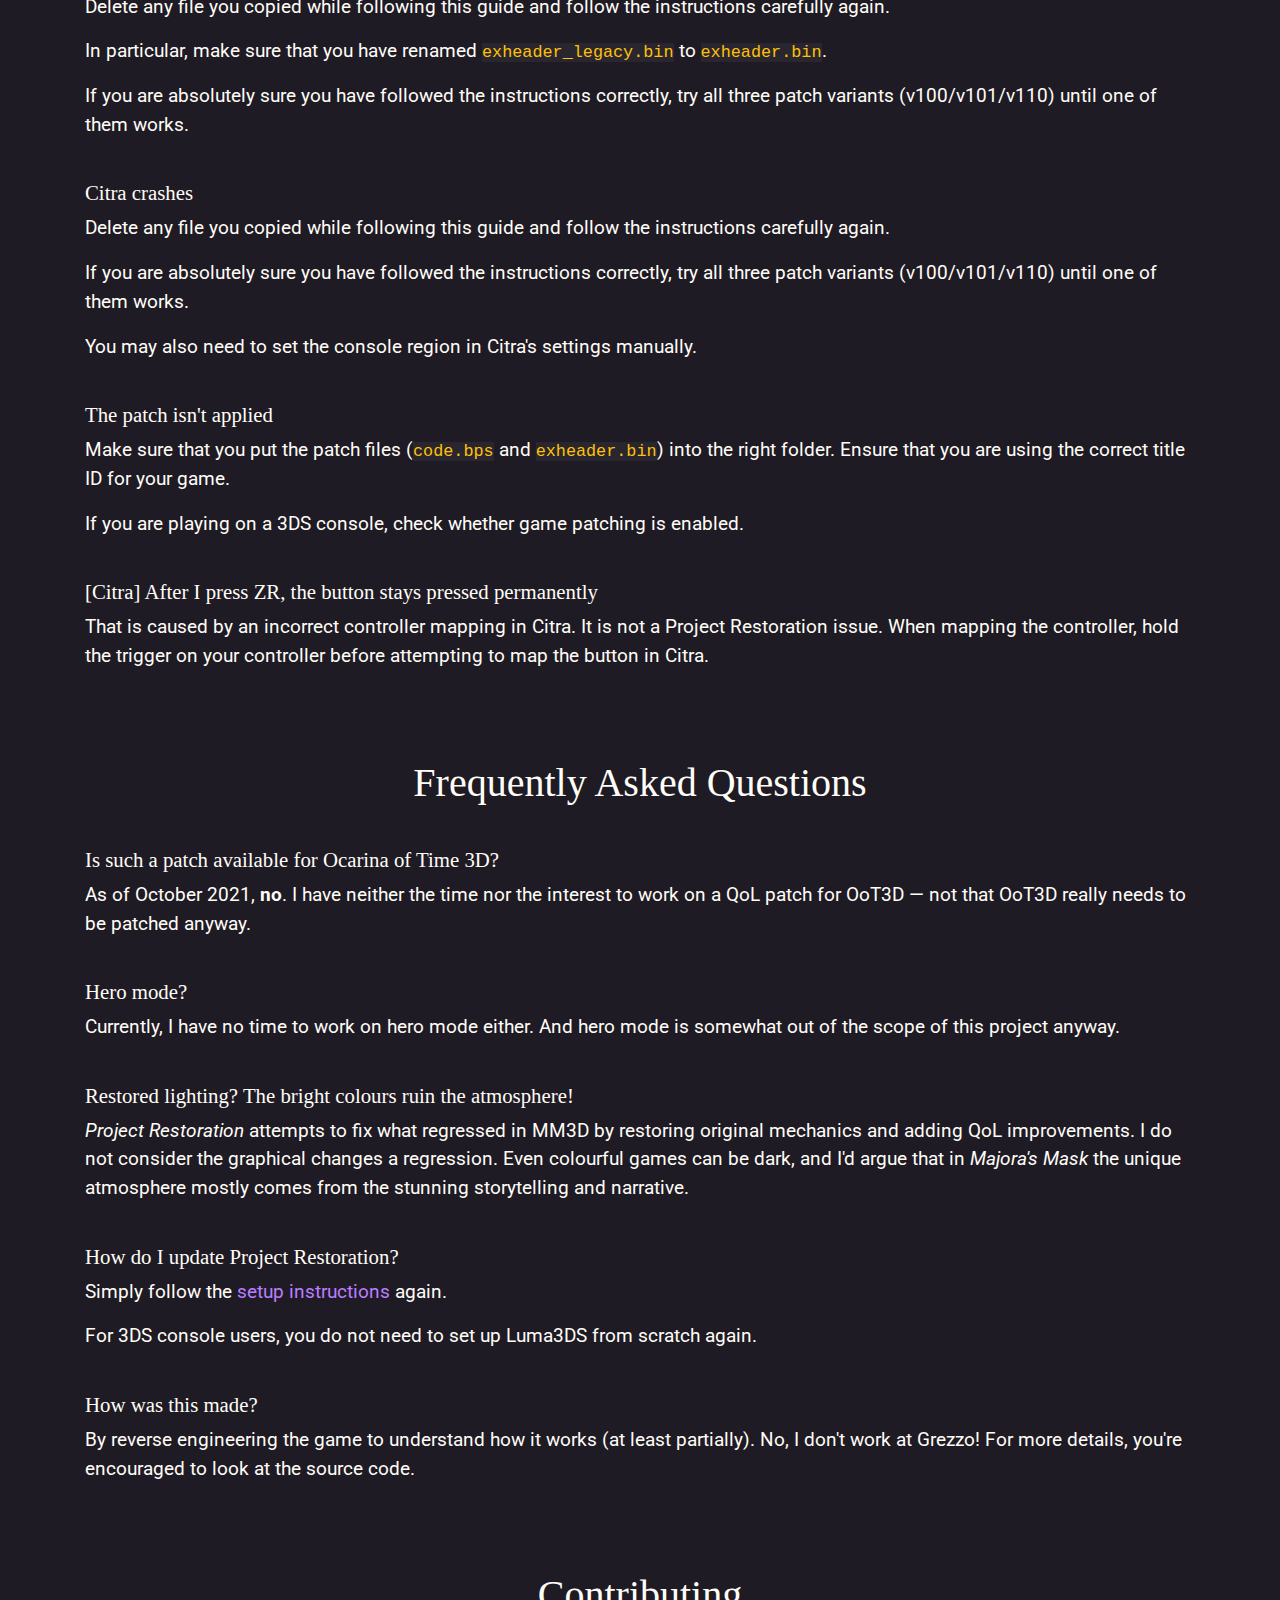
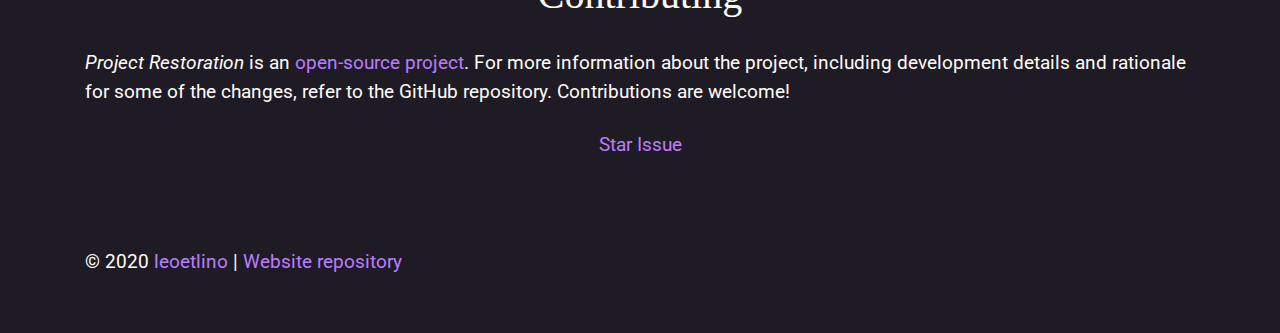
==== commit 573f1a47: "Update instructions for 1.5.9-1" ====
--- a/index.html
+++ b/index.html
@@ -265,6 +265,7 @@
         <p>This guide assumes that you have a homebrewed 3DS with Luma3DS. If this is not the case, follow <a href="https://3ds.hacks.guide/" target="_blank">this guide</a> for help.<br>
           Make sure that you have Luma3DS v10.1 or newer. You can <a href="https://github.com/AuroraWright/Luma3DS/releases" target="_blank">download the latest Luma3DS here</a>.</p>
         <ol>
+          <li><b>Open</b> the <code>3ds</code> folder in the 7-Zip archive.</li>
           <li><b>Create</b> the /luma/titles/<code>TITLE_ID</code>/ directory on your SD card (if it doesn't already exist). Replace <code>TITLE_ID</code> with:
             <ul>
               <li>For the European release: 0004000000125600</li>
@@ -272,8 +273,7 @@
               <li>For the Japanese release: 00040000000D6E00</li>
             </ul>
           </li>
-          <li><b>Copy</b> <code>code.bps</code> to that directory.</li>
-          <li><b>Copy</b> <code>exheader_legacy.bin</code> to that directory and <b>rename</b> the file to <code>exheader.bin</code>.</li>
+          <li><b>Copy</b> <code>code.bps</code> and <code>exheader.bin</code> to that directory.</li>
           <li><a href="https://github.com/AuroraWright/Luma3DS/wiki/Optional-features" target="_blank">Enable game patching in Luma's menu</a>.</li>
         </ol>
       </section>
@@ -282,9 +282,9 @@
         <h3>For Citra users</h3>
         <p>This guide assumes that you know how to use Citra. If this is not the case, refer to the <a href="https://citra-emu.org/" target="_blank">official website</a> for help.</p>
         <ol>
+          <li><b>Open</b> the <code>citra</code> folder in the 7-Zip archive.</li>
           <li>Right click on the game in the game list and <b>select <em>Open Mods Location</em></b>.</li>
-          <li><b>Copy</b> <code>code.bps</code> to that directory.</li>
-          <li><b>Copy</b> <code>exheader.bin</code> to that directory.</li>
+          <li><b>Copy</b> <code>code.bps</code> and <code>exheader.bin</code> to that directory.</li>
         </ol>
         <p><b>Playing at high resolutions?</b> You might want to check out the <a href="hd-hud">HD HUD mod</a>.</p>
       </section>
